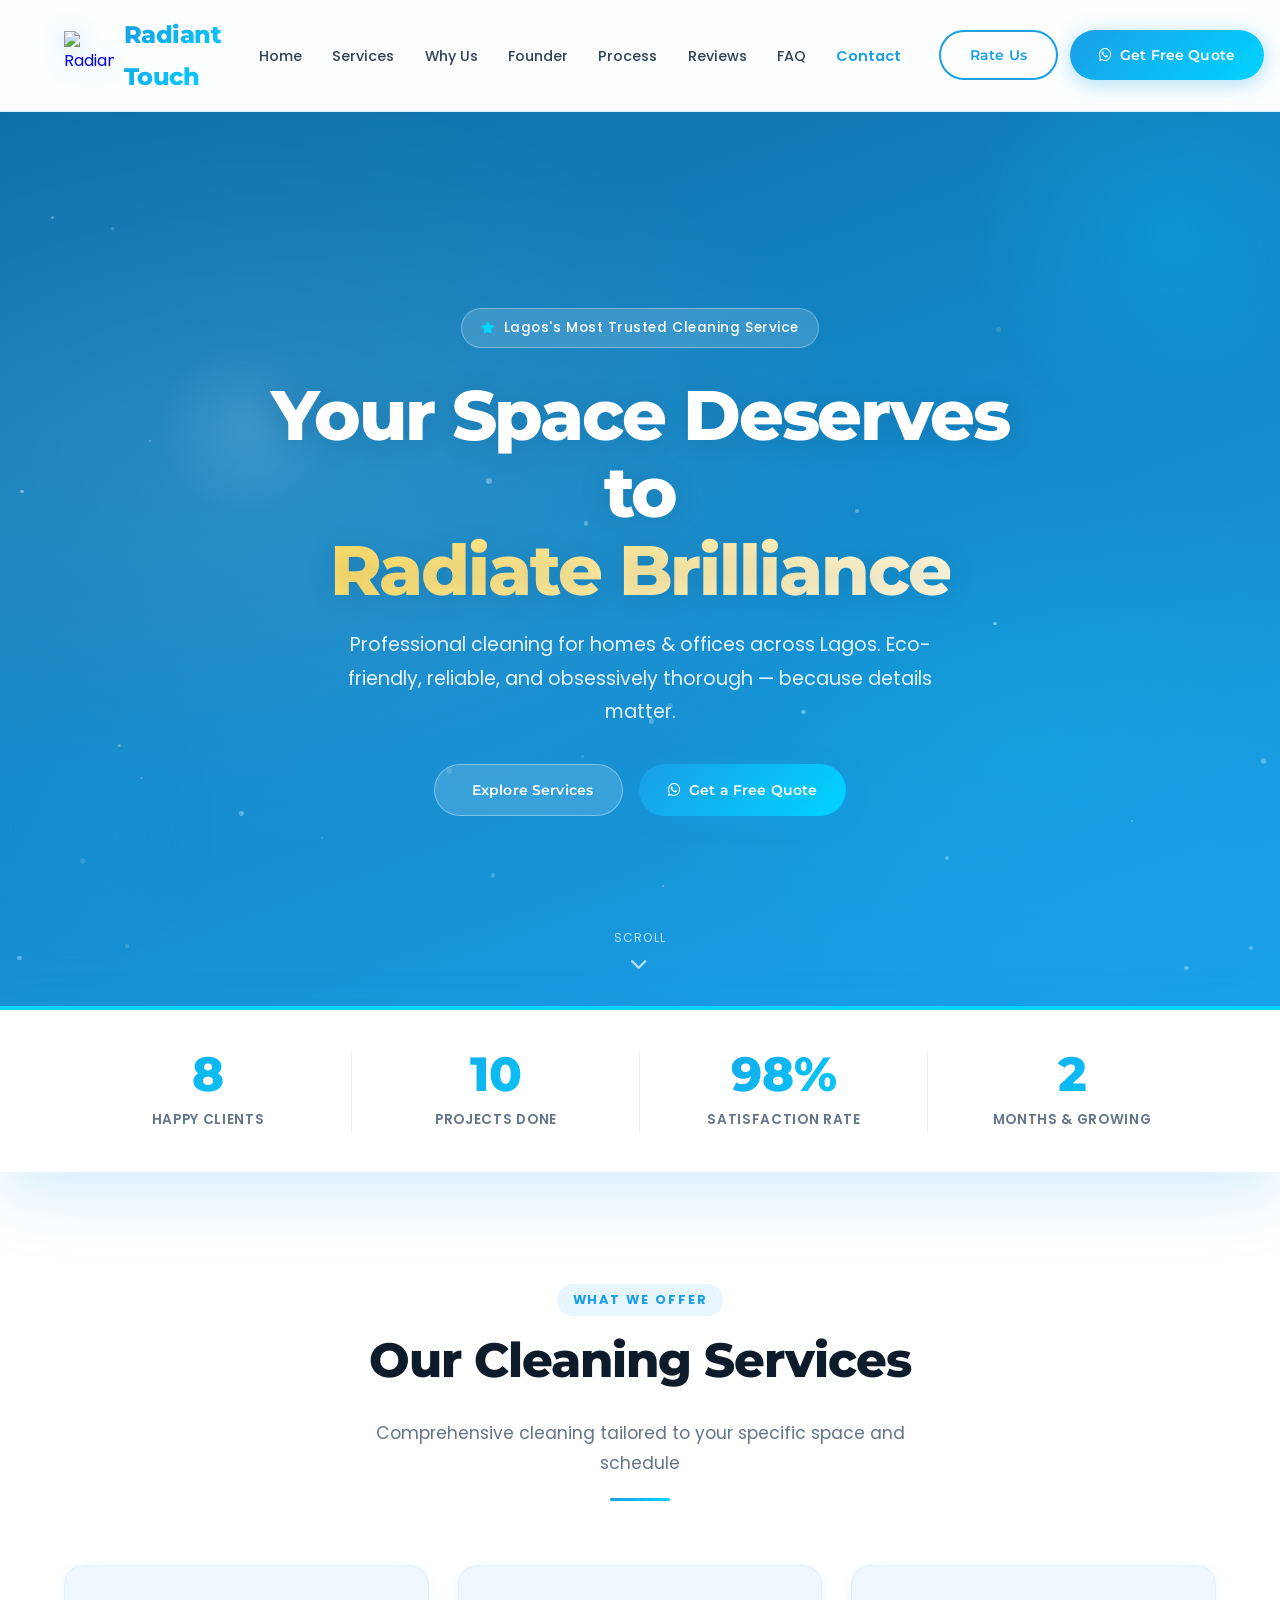
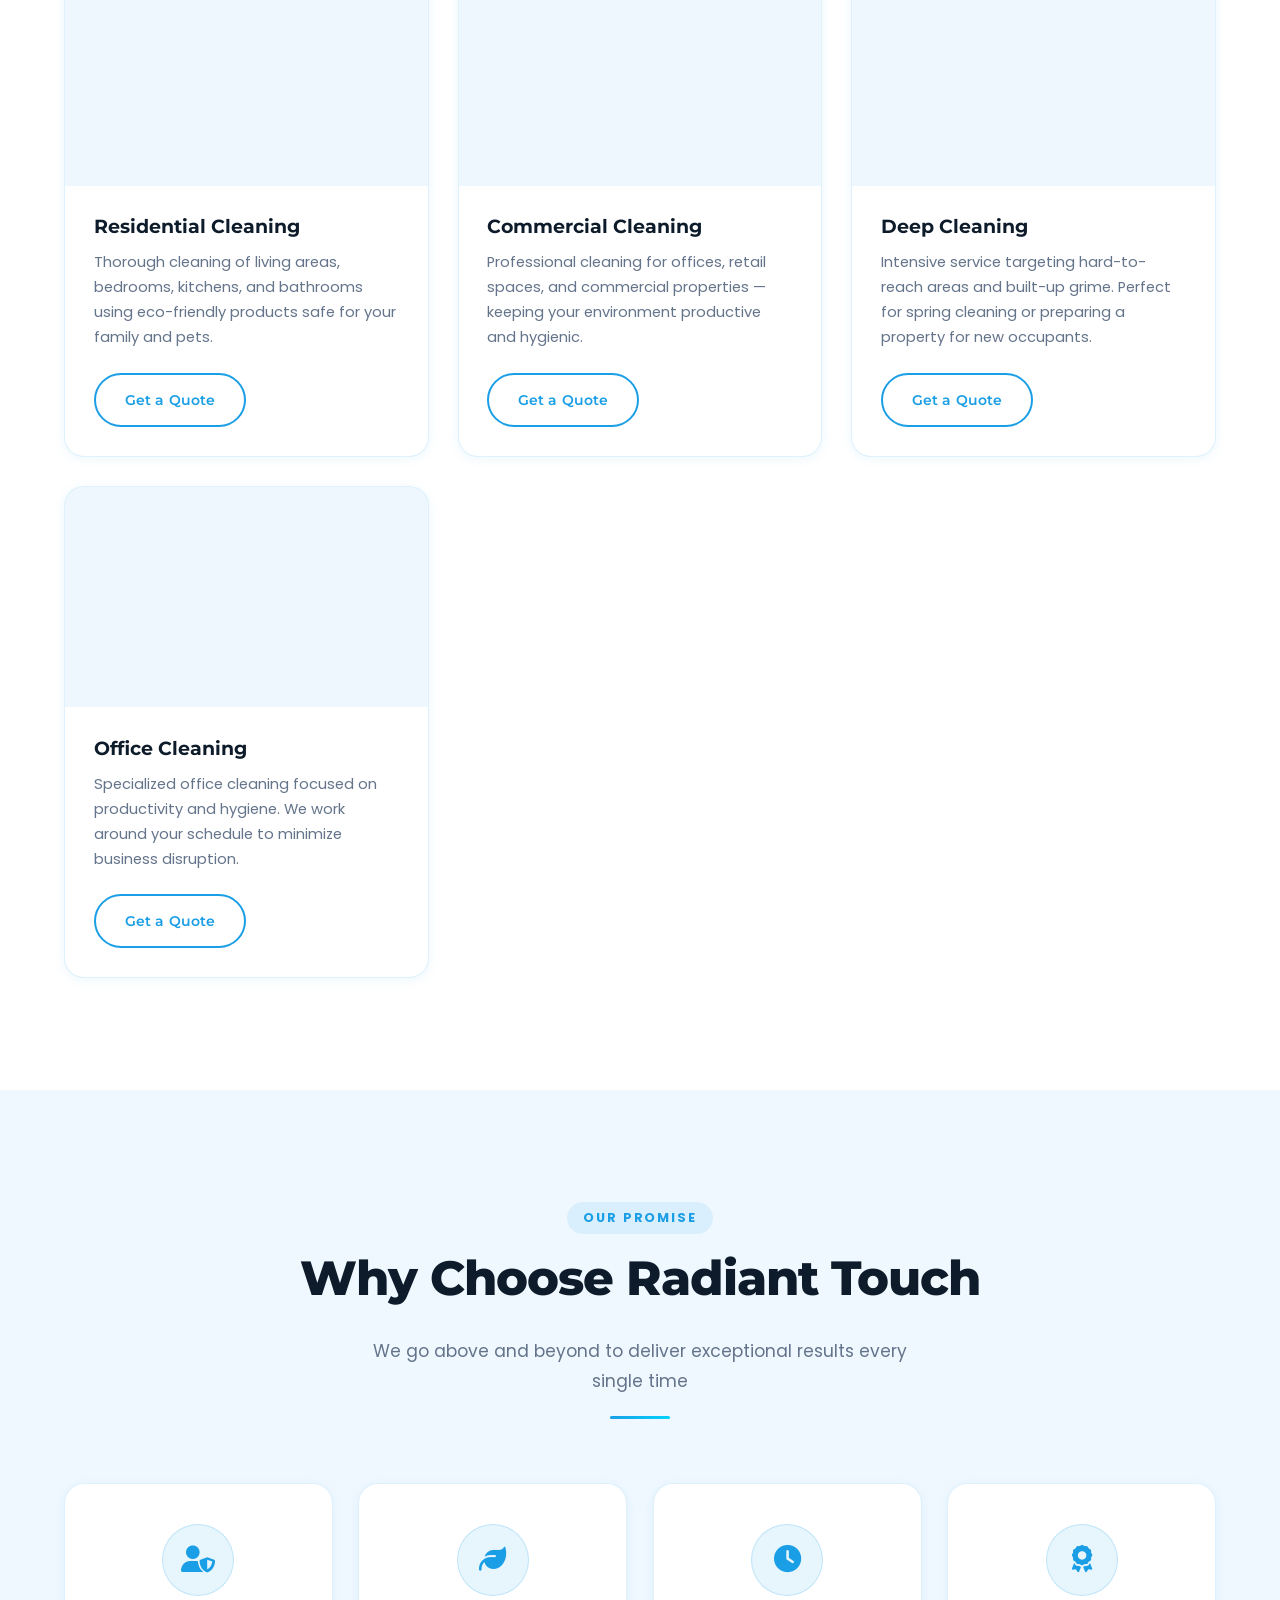
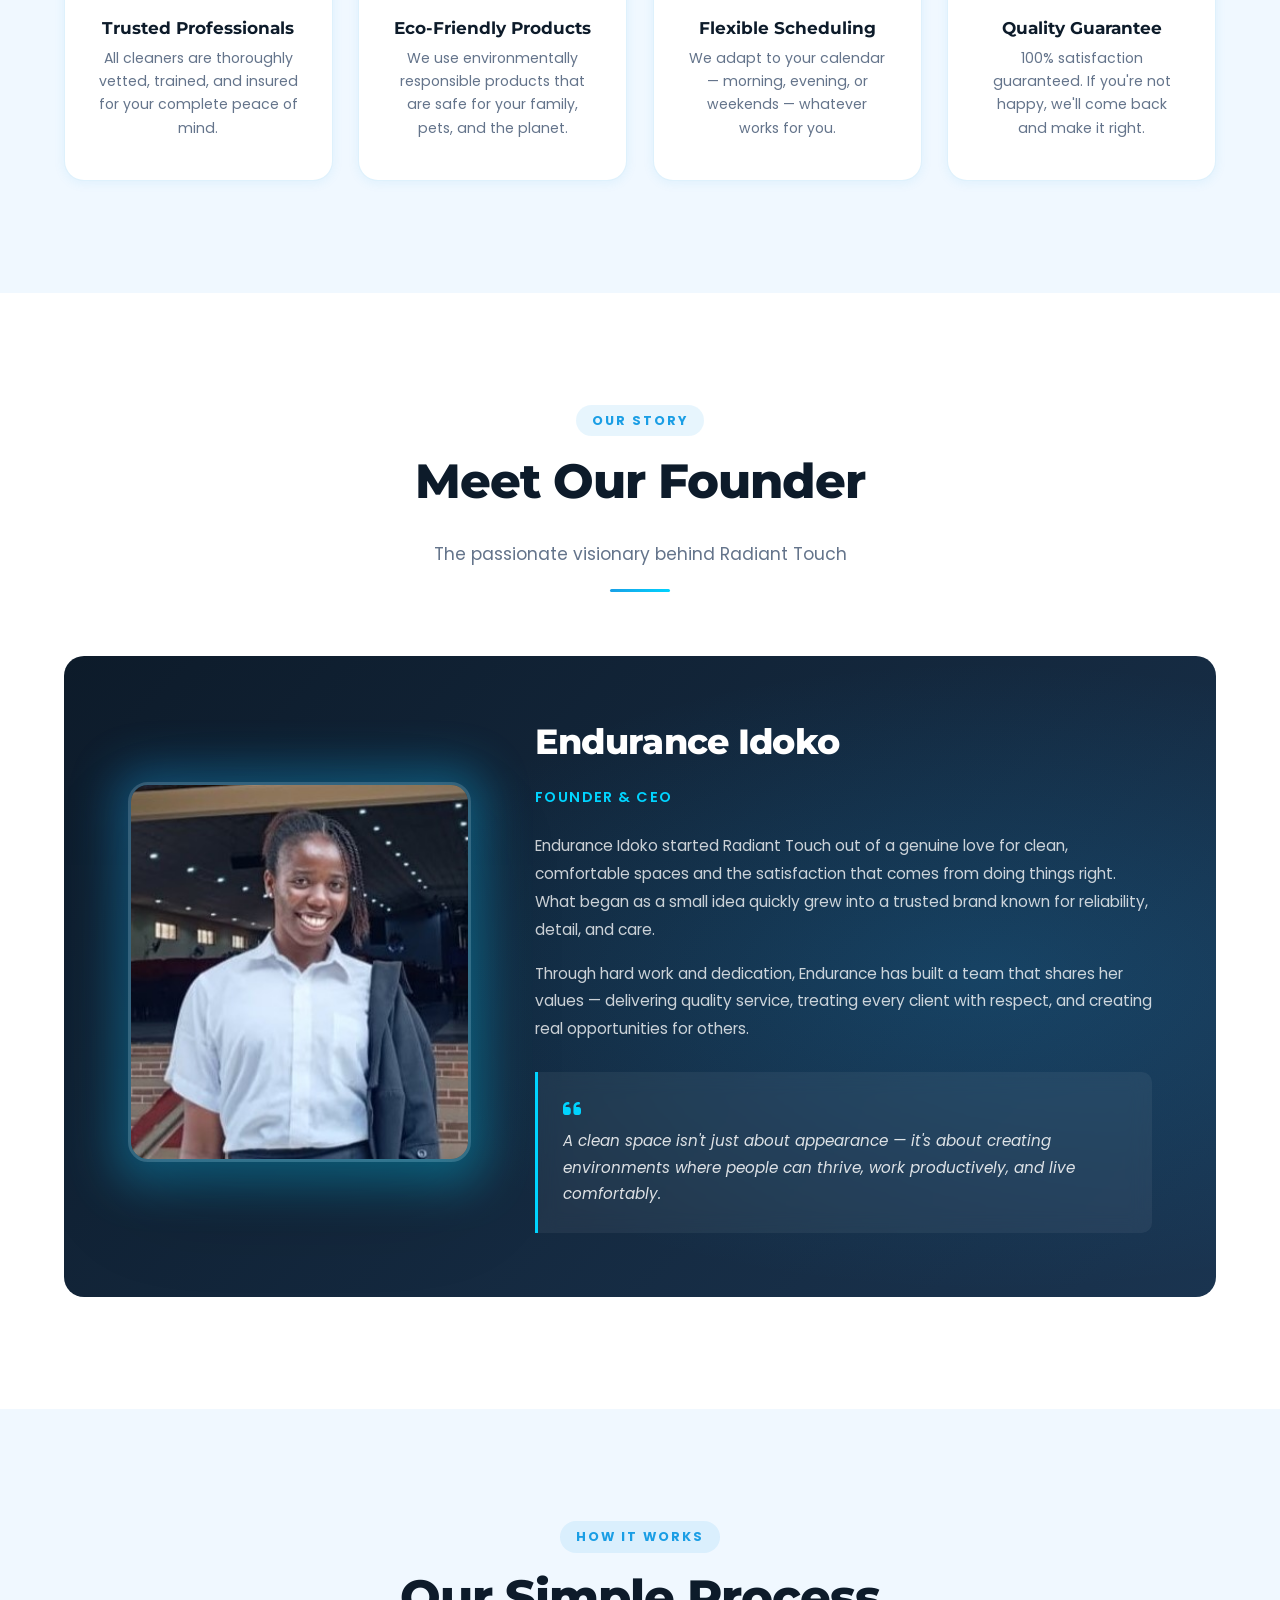
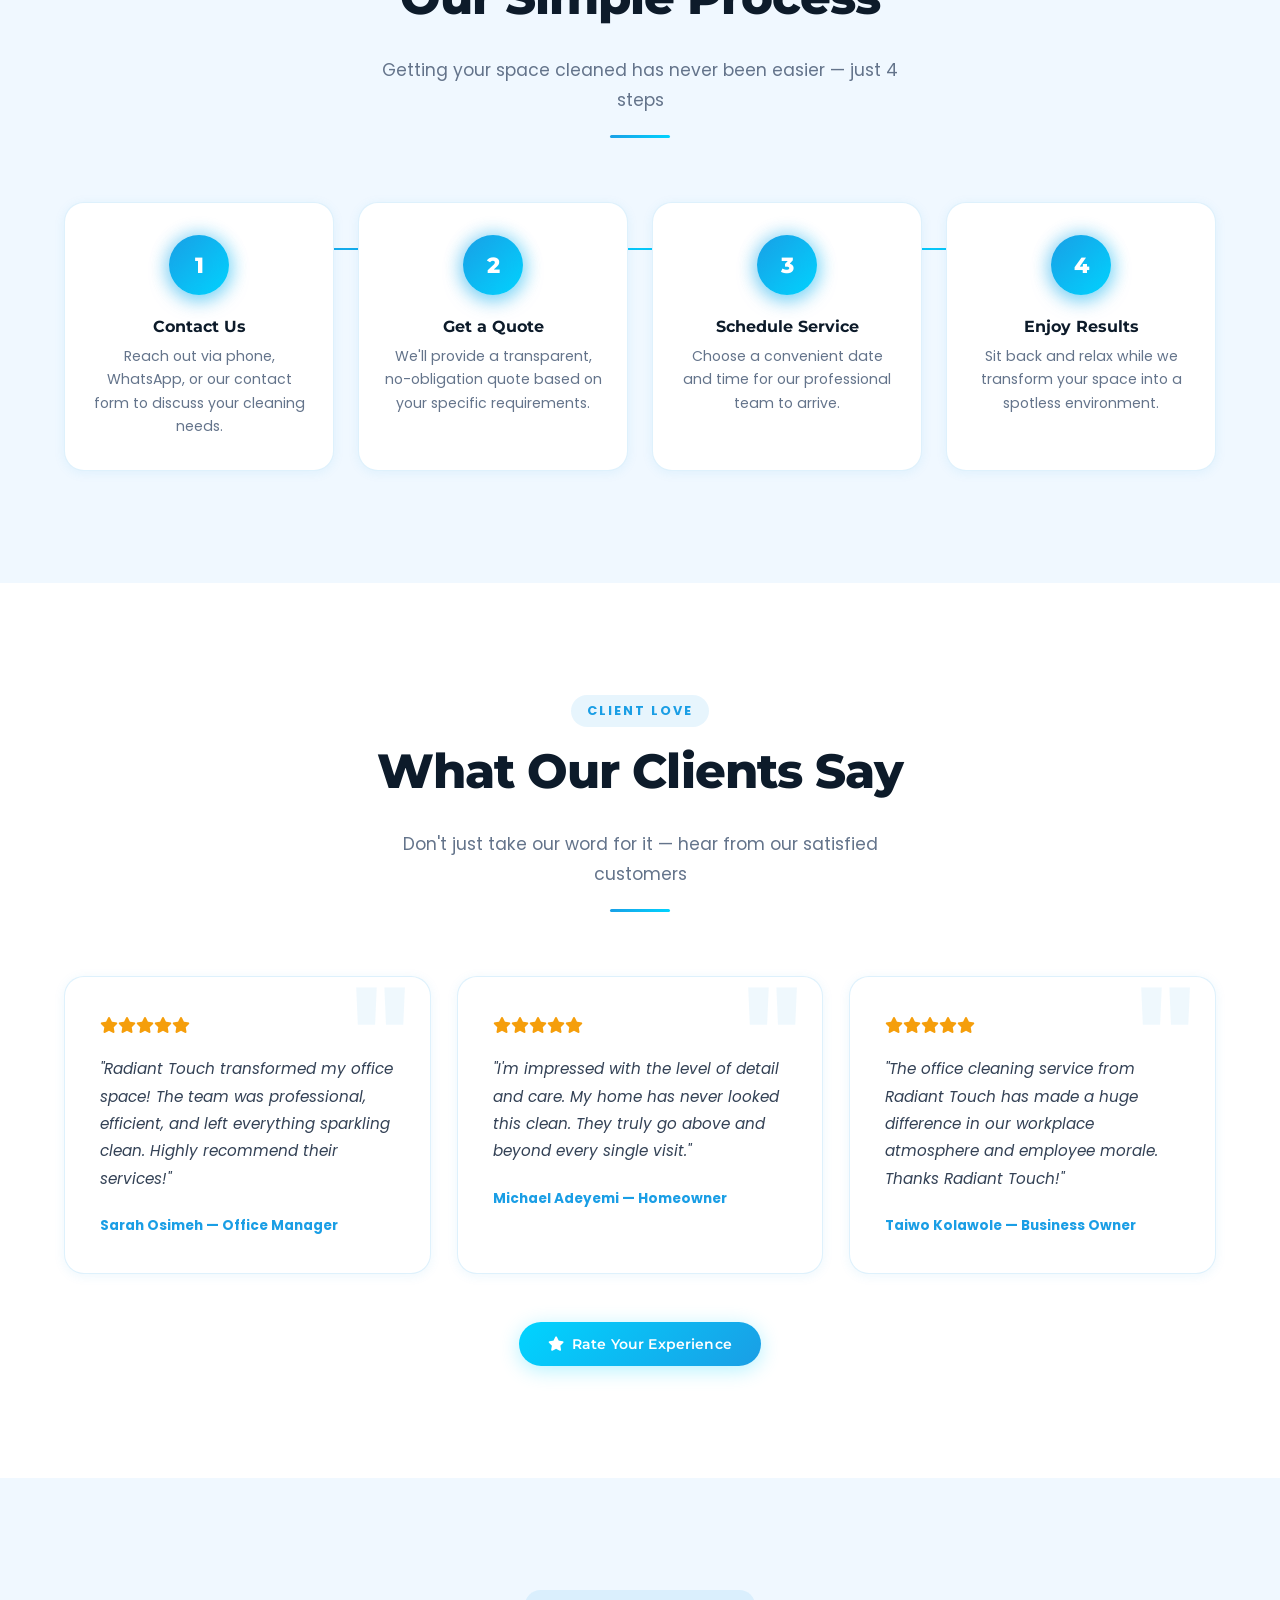
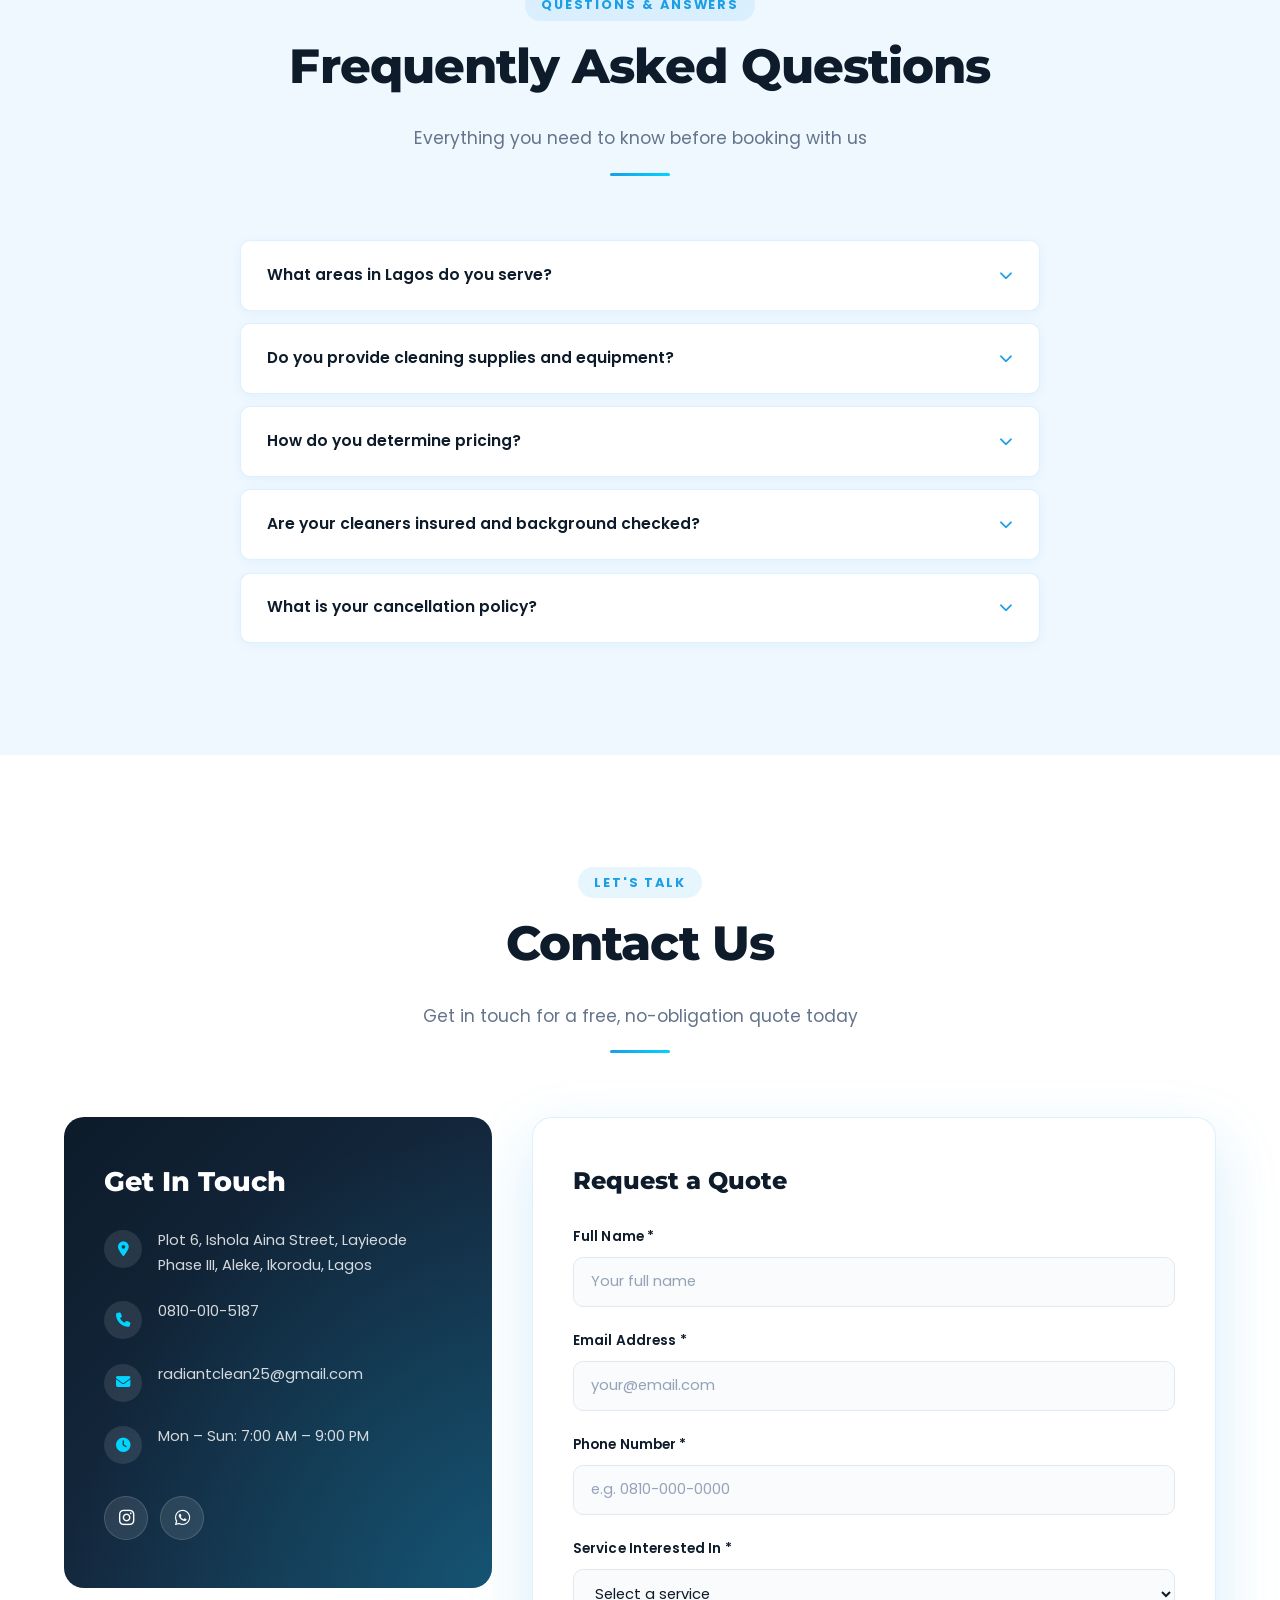
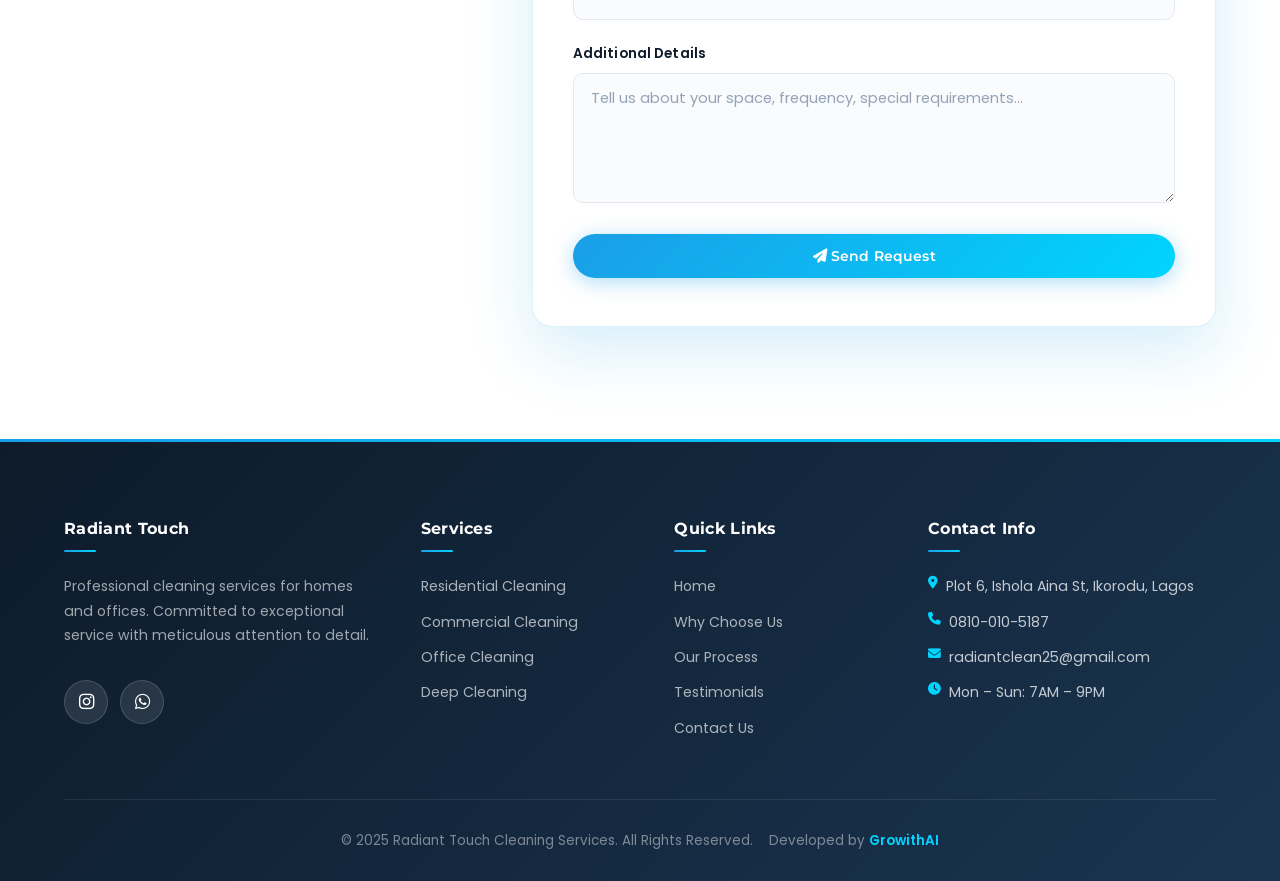
==== index.html @ 76cccffc "chore: humanize README" ====
<!DOCTYPE html>
<html lang="en">
<head>
    <meta charset="UTF-8">
    <meta name="viewport" content="width=device-width, initial-scale=1.0">
    <title>Radiant Touch — Premium Cleaning Services in Lagos, Nigeria</title>
    <meta name="description" content="Radiant Touch offers premium residential and commercial cleaning services in Lagos, Nigeria. Experience spotless environments with our professional team. Free quotes available.">
    <meta name="keywords" content="cleaning services Lagos, professional cleaners Nigeria, house cleaning Lagos, office cleaning Nigeria, deep cleaning services, commercial cleaning, residential cleaning, Radiant Touch">
    <meta name="author" content="GrowithAI">
    <meta name="robots" content="index, follow">
    <meta property="og:title" content="Radiant Touch — Premium Cleaning Services in Lagos">
    <meta property="og:description" content="Premium cleaning services for homes and offices in Lagos. Trusted by businesses and homeowners. Get your free quote today!">
    <meta property="og:type" content="website">
    <meta property="og:url" content="https://radianttouch25.netlify.app">
    <meta property="og:image" content="https://radianttouch25.netlify.app/images/Radiant%20Touch%20Logo.png">
    <meta name="twitter:card" content="summary_large_image">
    <link rel="canonical" href="https://radianttouch25.netlify.app">
    <link rel="stylesheet" href="https://cdnjs.cloudflare.com/ajax/libs/font-awesome/6.4.0/css/all.min.css" crossorigin="anonymous" referrerpolicy="no-referrer">
    <link href="https://fonts.googleapis.com/css2?family=Montserrat:wght@400;500;600;700;800&family=Poppins:wght@300;400;500;600;700&display=swap" rel="stylesheet">
    <link rel="stylesheet" href="styles.css">
</head>
<body>

    <!-- ── HEADER ── -->
    <header id="site-header">
        <div class="container header-container">
            <a href="index.html" class="logo-container" aria-label="Radiant Touch Home">
                <img src="images/Radiant Touch Logo.png" alt="Radiant Touch" class="logo" width="50" height="50" loading="eager">
                <span class="logo-text">Radiant Touch</span>
            </a>
            <nav id="site-nav">
                <ul class="nav-links" id="nav-links">
                    <li><a href="#" class="active">Home</a></li>
                    <li><a href="#services">Services</a></li>
                    <li><a href="#why-choose-us">Why Us</a></li>
                    <li><a href="#founder">Founder</a></li>
                    <li><a href="#process">Process</a></li>
                    <li><a href="#testimonials">Reviews</a></li>
                    <li><a href="#faq">FAQ</a></li>
                    <li><a href="#contact">Contact</a></li>
                </ul>
            </nav>
            <div class="header-buttons">
                <button class="btn btn-outline rate-us-btn">Rate Us</button>
                <a href="https://wa.me/2348100105187?text=Hi%20Radiant%20Touch%20Cleaning%20Services%2C%20I%27d%20like%20to%20get%20a%20quote%20for%20your%20cleaning%20services" class="btn btn-primary" target="_blank" rel="noopener">
                    <i class="fab fa-whatsapp"></i> Get Free Quote
                </a>
            </div>
            <button class="mobile-menu-btn" id="mobile-menu-btn" aria-label="Toggle menu">
                <i class="fas fa-bars"></i>
            </button>
        </div>
    </header>

    <!-- ── HERO ── -->
    <section class="hero">
        <div class="hero-bg"></div>
        <div class="hero-orb hero-orb-1"></div>
        <div class="hero-orb hero-orb-2"></div>
        <div class="hero-orb hero-orb-3"></div>
        <div class="hero-particles" id="hero-particles"></div>

        <div class="container hero-content">
            <div class="hero-badge fade-in">
                <i class="fas fa-star"></i>
                Lagos's Most Trusted Cleaning Service
            </div>
            <h1 class="fade-in-delay">
                Your Space Deserves to<br>
                <span class="highlight">Radiate Brilliance</span>
            </h1>
            <p class="fade-in-delay-2">Professional cleaning for homes &amp; offices across Lagos. Eco-friendly, reliable, and obsessively thorough — because details matter.</p>
            <div class="hero-buttons fade-in-delay-2">
                <a href="#services" class="btn btn-glass">
                    <i class="fas fa-sparkles"></i> Explore Services
                </a>
                <a href="https://wa.me/2348100105187?text=Hi%20Radiant%20Touch%20Cleaning%20Services%2C%20I%27d%20like%20to%20get%20a%20quote%20for%20your%20cleaning%20services" class="btn btn-primary" target="_blank" rel="noopener">
                    <i class="fab fa-whatsapp"></i> Get a Free Quote
                </a>
            </div>
        </div>

        <div class="scroll-indicator" id="scroll-indicator">
            <span>Scroll</span>
            <i class="fas fa-chevron-down"></i>
        </div>
    </section>

    <!-- ── STATS ── -->
    <section class="stats-section">
        <div class="container stats-container">
            <div class="stat-item">
                <span class="stat-number" data-count="8">0</span>
                <span class="stat-text">Happy Clients</span>
            </div>
            <div class="stat-item">
                <span class="stat-number" data-count="10">0</span>
                <span class="stat-text">Projects Done</span>
            </div>
            <div class="stat-item">
                <span class="stat-number" data-count="98" data-suffix="%">0</span>
                <span class="stat-text">Satisfaction Rate</span>
            </div>
            <div class="stat-item">
                <span class="stat-number" data-count="2">0</span>
                <span class="stat-text">Months &amp; Growing</span>
            </div>
        </div>
    </section>

    <!-- ── SERVICES ── -->
    <section id="services" class="section section-alt">
        <div class="container">
            <div class="section-title reveal">
                <span class="eyebrow">What We Offer</span>
                <h2>Our Cleaning Services</h2>
                <p>Comprehensive cleaning tailored to your specific space and schedule</p>
            </div>
            <div class="services-grid">
                <div class="service-card reveal">
                    <div class="service-img" data-bg="https://images.unsplash.com/photo-1581578731548-c64695cc6952?auto=format&fit=crop&w=600&q=80" aria-label="Residential cleaning"></div>
                    <div class="service-content">
                        <h3>Residential Cleaning</h3>
                        <p>Thorough cleaning of living areas, bedrooms, kitchens, and bathrooms using eco-friendly products safe for your family and pets.</p>
                        <a href="https://wa.me/2348100105187?text=Hi%20Radiant%20Touch%2C%20I%27d%20like%20a%20quote%20for%20Residential%20Cleaning" class="btn btn-outline" target="_blank" rel="noopener">Get a Quote</a>
                    </div>
                </div>
                <div class="service-card reveal">
                    <div class="service-img" data-bg="https://images.unsplash.com/photo-1497366754035-f200968a6e72?auto=format&fit=crop&w=600&q=80" aria-label="Commercial cleaning"></div>
                    <div class="service-content">
                        <h3>Commercial Cleaning</h3>
                        <p>Professional cleaning for offices, retail spaces, and commercial properties — keeping your environment productive and hygienic.</p>
                        <a href="https://wa.me/2348100105187?text=Hi%20Radiant%20Touch%2C%20I%27d%20like%20a%20quote%20for%20Commercial%20Cleaning" class="btn btn-outline" target="_blank" rel="noopener">Get a Quote</a>
                    </div>
                </div>
                <div class="service-card reveal">
                    <div class="service-img" data-bg="https://images.unsplash.com/photo-1584622650111-993a426fbf0a?auto=format&fit=crop&w=600&q=80" aria-label="Deep cleaning"></div>
                    <div class="service-content">
                        <h3>Deep Cleaning</h3>
                        <p>Intensive service targeting hard-to-reach areas and built-up grime. Perfect for spring cleaning or preparing a property for new occupants.</p>
                        <a href="https://wa.me/2348100105187?text=Hi%20Radiant%20Touch%2C%20I%27d%20like%20a%20quote%20for%20Deep%20Cleaning" class="btn btn-outline" target="_blank" rel="noopener">Get a Quote</a>
                    </div>
                </div>
                <div class="service-card reveal">
                    <div class="service-img" data-bg="https://images.unsplash.com/photo-1503387762-592deb58ef4e?auto=format&fit=crop&w=600&q=80" aria-label="Office cleaning"></div>
                    <div class="service-content">
                        <h3>Office Cleaning</h3>
                        <p>Specialized office cleaning focused on productivity and hygiene. We work around your schedule to minimize business disruption.</p>
                        <a href="https://wa.me/2348100105187?text=Hi%20Radiant%20Touch%2C%20I%27d%20like%20a%20quote%20for%20Office%20Cleaning" class="btn btn-outline" target="_blank" rel="noopener">Get a Quote</a>
                    </div>
                </div>
            </div>
        </div>
    </section>

    <!-- ── WHY CHOOSE US ── -->
    <section id="why-choose-us" class="section">
        <div class="container">
            <div class="section-title reveal">
                <span class="eyebrow">Our Promise</span>
                <h2>Why Choose Radiant Touch</h2>
                <p>We go above and beyond to deliver exceptional results every single time</p>
            </div>
            <div class="features-grid">
                <div class="feature-card reveal">
                    <div class="feature-icon"><i class="fas fa-user-shield"></i></div>
                    <h3>Trusted Professionals</h3>
                    <p>All cleaners are thoroughly vetted, trained, and insured for your complete peace of mind.</p>
                </div>
                <div class="feature-card reveal">
                    <div class="feature-icon"><i class="fas fa-leaf"></i></div>
                    <h3>Eco-Friendly Products</h3>
                    <p>We use environmentally responsible products that are safe for your family, pets, and the planet.</p>
                </div>
                <div class="feature-card reveal">
                    <div class="feature-icon"><i class="fas fa-clock"></i></div>
                    <h3>Flexible Scheduling</h3>
                    <p>We adapt to your calendar — morning, evening, or weekends — whatever works for you.</p>
                </div>
                <div class="feature-card reveal">
                    <div class="feature-icon"><i class="fas fa-award"></i></div>
                    <h3>Quality Guarantee</h3>
                    <p>100% satisfaction guaranteed. If you're not happy, we'll come back and make it right.</p>
                </div>
            </div>
        </div>
    </section>

    <!-- ── FOUNDER ── -->
    <section id="founder" class="section section-alt">
        <div class="container">
            <div class="section-title reveal">
                <span class="eyebrow">Our Story</span>
                <h2>Meet Our Founder</h2>
                <p>The passionate visionary behind Radiant Touch</p>
            </div>
            <div class="founder-wrapper reveal">
                <div class="founder-container">
                    <div class="founder-image">
                        <img src="images/radiant touch founder.jpg" alt="Endurance Idoko, Founder of Radiant Touch" loading="lazy" width="380" height="380">
                    </div>
                    <div class="founder-content">
                        <h3>Endurance Idoko</h3>
                        <span class="founder-title">Founder &amp; CEO</span>
                        <p class="founder-description">Endurance Idoko started Radiant Touch out of a genuine love for clean, comfortable spaces and the satisfaction that comes from doing things right. What began as a small idea quickly grew into a trusted brand known for reliability, detail, and care.</p>
                        <p class="founder-description">Through hard work and dedication, Endurance has built a team that shares her values — delivering quality service, treating every client with respect, and creating real opportunities for others.</p>
                        <div class="founder-quote">
                            <i class="fas fa-quote-left"></i>
                            <p>A clean space isn't just about appearance — it's about creating environments where people can thrive, work productively, and live comfortably.</p>
                        </div>
                    </div>
                </div>
            </div>
        </div>
    </section>

    <!-- ── PROCESS ── -->
    <section id="process" class="section">
        <div class="container">
            <div class="section-title reveal">
                <span class="eyebrow">How It Works</span>
                <h2>Our Simple Process</h2>
                <p>Getting your space cleaned has never been easier — just 4 steps</p>
            </div>
            <div class="process-container">
                <div class="process-step reveal">
                    <div class="step-number">1</div>
                    <h3>Contact Us</h3>
                    <p>Reach out via phone, WhatsApp, or our contact form to discuss your cleaning needs.</p>
                </div>
                <div class="process-step reveal">
                    <div class="step-number">2</div>
                    <h3>Get a Quote</h3>
                    <p>We'll provide a transparent, no-obligation quote based on your specific requirements.</p>
                </div>
                <div class="process-step reveal">
                    <div class="step-number">3</div>
                    <h3>Schedule Service</h3>
                    <p>Choose a convenient date and time for our professional team to arrive.</p>
                </div>
                <div class="process-step reveal">
                    <div class="step-number">4</div>
                    <h3>Enjoy Results</h3>
                    <p>Sit back and relax while we transform your space into a spotless environment.</p>
                </div>
            </div>
        </div>
    </section>

    <!-- ── TESTIMONIALS ── -->
    <section id="testimonials" class="section section-alt">
        <div class="container">
            <div class="section-title reveal">
                <span class="eyebrow">Client Love</span>
                <h2>What Our Clients Say</h2>
                <p>Don't just take our word for it — hear from our satisfied customers</p>
            </div>
            <div class="testimonials-container">
                <div class="testimonial reveal">
                    <div class="rating">
                        <i class="fas fa-star"></i><i class="fas fa-star"></i><i class="fas fa-star"></i><i class="fas fa-star"></i><i class="fas fa-star"></i>
                    </div>
                    <p class="testimonial-text">"Radiant Touch transformed my office space! The team was professional, efficient, and left everything sparkling clean. Highly recommend their services!"</p>
                    <p class="testimonial-author">Sarah Osimeh &mdash; Office Manager</p>
                </div>
                <div class="testimonial reveal">
                    <div class="rating">
                        <i class="fas fa-star"></i><i class="fas fa-star"></i><i class="fas fa-star"></i><i class="fas fa-star"></i><i class="fas fa-star"></i>
                    </div>
                    <p class="testimonial-text">"I'm impressed with the level of detail and care. My home has never looked this clean. They truly go above and beyond every single visit."</p>
                    <p class="testimonial-author">Michael Adeyemi &mdash; Homeowner</p>
                </div>
                <div class="testimonial reveal">
                    <div class="rating">
                        <i class="fas fa-star"></i><i class="fas fa-star"></i><i class="fas fa-star"></i><i class="fas fa-star"></i><i class="fas fa-star"></i>
                    </div>
                    <p class="testimonial-text">"The office cleaning service from Radiant Touch has made a huge difference in our workplace atmosphere and employee morale. Thanks Radiant Touch!"</p>
                    <p class="testimonial-author">Taiwo Kolawole &mdash; Business Owner</p>
                </div>
            </div>
            <div style="text-align:center; margin-top:3rem;">
                <button class="btn btn-accent open-rate-modal">
                    <i class="fas fa-star"></i> Rate Your Experience
                </button>
            </div>
        </div>
    </section>

    <!-- ── FAQ ── -->
    <section id="faq" class="section">
        <div class="container">
            <div class="section-title reveal">
                <span class="eyebrow">Questions &amp; Answers</span>
                <h2>Frequently Asked Questions</h2>
                <p>Everything you need to know before booking with us</p>
            </div>
            <div class="faq-container">
                <div class="faq-item reveal">
                    <div class="faq-question">
                        <span>What areas in Lagos do you serve?</span>
                        <i class="fas fa-chevron-down"></i>
                    </div>
                    <div class="faq-answer">
                        <p>We serve all major areas in Lagos including Ikeja, Victoria Island, Lekki, Ikoyi, Surulere, Yaba, and surrounding neighborhoods. Contact us to confirm your specific location.</p>
                    </div>
                </div>
                <div class="faq-item reveal">
                    <div class="faq-question">
                        <span>Do you provide cleaning supplies and equipment?</span>
                        <i class="fas fa-chevron-down"></i>
                    </div>
                    <div class="faq-answer">
                        <p>Yes! We bring all necessary supplies, equipment, and eco-friendly products. If you prefer we use your specific products, we're happy to accommodate that.</p>
                    </div>
                </div>
                <div class="faq-item reveal">
                    <div class="faq-question">
                        <span>How do you determine pricing?</span>
                        <i class="fas fa-chevron-down"></i>
                    </div>
                    <div class="faq-answer">
                        <p>Pricing is based on the size of the space, type of cleaning, and frequency of service. We provide transparent quotes with zero hidden fees after assessing your needs.</p>
                    </div>
                </div>
                <div class="faq-item reveal">
                    <div class="faq-question">
                        <span>Are your cleaners insured and background checked?</span>
                        <i class="fas fa-chevron-down"></i>
                    </div>
                    <div class="faq-answer">
                        <p>Absolutely. All our cleaners undergo thorough background checks, are fully insured, and receive comprehensive training to ensure the highest quality service.</p>
                    </div>
                </div>
                <div class="faq-item reveal">
                    <div class="faq-question">
                        <span>What is your cancellation policy?</span>
                        <i class="fas fa-chevron-down"></i>
                    </div>
                    <div class="faq-answer">
                        <p>You can cancel or reschedule with at least 24 hours notice at no charge. Last-minute cancellations may incur a small fee.</p>
                    </div>
                </div>
            </div>
        </div>
    </section>

    <!-- ── CONTACT ── -->
    <section id="contact" class="section section-alt">
        <div class="container">
            <div class="section-title reveal">
                <span class="eyebrow">Let's Talk</span>
                <h2>Contact Us</h2>
                <p>Get in touch for a free, no-obligation quote today</p>
            </div>
            <div class="contact-container">
                <div class="contact-info reveal">
                    <h3>Get In Touch</h3>
                    <div class="contact-detail">
                        <i class="fas fa-map-marker-alt"></i>
                        <p>Plot 6, Ishola Aina Street, Layieode Phase III, Aleke, Ikorodu, Lagos</p>
                    </div>
                    <div class="contact-detail">
                        <i class="fas fa-phone"></i>
                        <p>0810-010-5187</p>
                    </div>
                    <div class="contact-detail">
                        <i class="fas fa-envelope"></i>
                        <p>radiantclean25@gmail.com</p>
                    </div>
                    <div class="contact-detail">
                        <i class="fas fa-clock"></i>
                        <p>Mon &ndash; Sun: 7:00 AM &ndash; 9:00 PM</p>
                    </div>
                    <div class="social-links">
                        <a href="https://www.instagram.com/radianttouch25" target="_blank" rel="noopener noreferrer" aria-label="Instagram">
                            <i class="fab fa-instagram"></i>
                        </a>
                        <a href="https://wa.me/2348100105187?text=Hi%20Radiant%20Touch%20Cleaning%20Services%2C%20I%27d%20like%20to%20get%20a%20quote" target="_blank" rel="noopener noreferrer" aria-label="WhatsApp">
                            <i class="fab fa-whatsapp"></i>
                        </a>
                    </div>
                </div>
                <div class="contact-form reveal">
                    <h3>Request a Quote</h3>
                    <form id="quote-form" action="https://formsubmit.co/5b9ba6c48b2204f794f8442aa706e773" method="POST">
                        <input type="hidden" name="_subject" value="New Quote Request - Radiant Touch">
                        <input type="hidden" name="_template" value="table">
                        <input type="hidden" name="_captcha" value="false">
                        <input type="hidden" name="_next" value="thank-you.html">
                        <input type="hidden" name="_autoresponse" value="Hi there, Thanks for reaching out to Radiant Touch! We will get back to you within 24 hours. Best regards, The Radiant Touch Team">
                        <div class="form-group">
                            <label for="name">Full Name *</label>
                            <input type="text" id="name" name="name" class="form-control" placeholder="Your full name" required>
                        </div>
                        <div class="form-group">
                            <label for="email">Email Address *</label>
                            <input type="email" id="email" name="email" class="form-control" placeholder="your@email.com" required>
                        </div>
                        <div class="form-group">
                            <label for="phone">Phone Number *</label>
                            <input type="tel" id="phone" name="phone" class="form-control" placeholder="e.g. 0810-000-0000" required>
                        </div>
                        <div class="form-group">
                            <label for="service">Service Interested In *</label>
                            <select id="service" name="service" class="form-control" required>
                                <option value="">Select a service</option>
                                <option value="residential">Residential Cleaning</option>
                                <option value="commercial">Commercial Cleaning</option>
                                <option value="office">Office Cleaning</option>
                                <option value="deep">Deep Cleaning</option>
                                <option value="other">Other</option>
                            </select>
                        </div>
                        <div class="form-group">
                            <label for="message">Additional Details</label>
                            <textarea id="message" name="message" class="form-control" placeholder="Tell us about your space, frequency, special requirements..."></textarea>
                        </div>
                        <button type="submit" class="btn btn-primary" style="width:100%">
                            <span class="btn-text"><i class="fas fa-paper-plane"></i> Send Request</span>
                            <div class="loader" style="display:none;"></div>
                        </button>
                    </form>
                </div>
            </div>
        </div>
    </section>

    <!-- ── FOOTER ── -->
    <footer>
        <div class="container footer-container">
            <div class="footer-col">
                <h4>Radiant Touch</h4>
                <p style="font-size:0.88rem; color:rgba(255,255,255,0.6); line-height:1.75; margin-bottom:1.2rem;">Professional cleaning services for homes and offices. Committed to exceptional service with meticulous attention to detail.</p>
                <div class="social-links">
                    <a href="https://www.instagram.com/radianttouch25" target="_blank" rel="noopener noreferrer" aria-label="Instagram"><i class="fab fa-instagram"></i></a>
                    <a href="https://wa.me/2348100105187" target="_blank" rel="noopener noreferrer" aria-label="WhatsApp"><i class="fab fa-whatsapp"></i></a>
                </div>
            </div>
            <div class="footer-col">
                <h4>Services</h4>
                <ul class="footer-links">
                    <li><a href="#services">Residential Cleaning</a></li>
                    <li><a href="#services">Commercial Cleaning</a></li>
                    <li><a href="#services">Office Cleaning</a></li>
                    <li><a href="#services">Deep Cleaning</a></li>
                </ul>
            </div>
            <div class="footer-col">
                <h4>Quick Links</h4>
                <ul class="footer-links">
                    <li><a href="#">Home</a></li>
                    <li><a href="#why-choose-us">Why Choose Us</a></li>
                    <li><a href="#process">Our Process</a></li>
                    <li><a href="#testimonials">Testimonials</a></li>
                    <li><a href="#contact">Contact Us</a></li>
                </ul>
            </div>
            <div class="footer-col">
                <h4>Contact Info</h4>
                <ul class="footer-links">
                    <li><i class="fas fa-map-marker-alt"></i> Plot 6, Ishola Aina St, Ikorodu, Lagos</li>
                    <li><i class="fas fa-phone"></i> 0810-010-5187</li>
                    <li><i class="fas fa-envelope"></i> radiantclean25@gmail.com</li>
                    <li><i class="fas fa-clock"></i> Mon &ndash; Sun: 7AM &ndash; 9PM</li>
                </ul>
            </div>
        </div>
        <div class="container copyright">
            <p>&copy; 2025 Radiant Touch Cleaning Services. All Rights Reserved.</p>
            <p class="developed-by">Developed by <a href="https://wegrowithai.netlify.app" target="_blank" rel="noopener">GrowithAI</a></p>
        </div>
    </footer>

    <!-- ── BACK TO TOP ── -->
    <button class="back-to-top" id="back-to-top" aria-label="Back to top">
        <i class="fas fa-chevron-up"></i>
    </button>

    <!-- ── RATE US MODAL ── -->
    <div class="modal-overlay" id="rateModal" role="dialog" aria-modal="true" aria-labelledby="modal-title">
        <div class="modal-container">
            <div class="modal-header">
                <h2 id="modal-title">Rate Our Service</h2>
                <button class="modal-close" aria-label="Close modal"><i class="fas fa-times"></i></button>
            </div>
            <div class="modal-content">
                <p class="modal-description">Your feedback helps us serve you better</p>
                <form id="review-form" action="https://formsubmit.co/5b9ba6c48b2204f794f8442aa706e773" method="POST">
                    <input type="hidden" name="_subject" value="New Service Rating - Radiant Touch">
                    <input type="hidden" name="_template" value="table">
                    <input type="hidden" name="_captcha" value="false">
                    <input type="hidden" name="_next" value="thank-you.html">
                    <div class="form-group">
                        <label for="rating-name">Your Name *</label>
                        <input type="text" id="rating-name" name="name" class="form-control" placeholder="Your Name" required>
                    </div>
                    <div class="form-group">
                        <label for="rating-email">Email Address *</label>
                        <input type="email" id="rating-email" name="email" class="form-control" placeholder="Your Email" required>
                    </div>
                    <div class="form-group">
                        <label>Service Rating *</label>
                        <div class="rating-input">
                            <i class="far fa-star" data-value="1"></i>
                            <i class="far fa-star" data-value="2"></i>
                            <i class="far fa-star" data-value="3"></i>
                            <i class="far fa-star" data-value="4"></i>
                            <i class="far fa-star" data-value="5"></i>
                        </div>
                        <input type="hidden" id="rating-value" name="rating" required>
                    </div>
                    <div class="form-group">
                        <label for="rating-title">Review Title *</label>
                        <input type="text" id="rating-title" name="title" class="form-control" placeholder="Summarise your experience" required>
                    </div>
                    <div class="form-group">
                        <label for="rating-message">Your Review *</label>
                        <textarea id="rating-message" name="message" class="form-control" placeholder="Tell us about your experience..." required></textarea>
                    </div>
                    <div class="modal-actions">
                        <button type="button" class="btn modal-cancel">Cancel</button>
                        <button type="submit" class="btn btn-accent">
                            <span class="btn-text"><i class="fas fa-star"></i> Submit Review</span>
                            <div class="loader" style="display:none;"></div>
                        </button>
                    </div>
                </form>
            </div>
        </div>
    </div>

    <script src="script.js" defer></script>
</body>
</html>
---- styles.css ----
/* ============================
   RADIANT TOUCH — PREMIUM CSS
   Palette: #1a9ee5 / #00d4ff
   ============================ */

@import url('https://fonts.googleapis.com/css2?family=Clash+Display:wght@400;500;600;700&display=swap');

:root {
    --primary: #1a9ee5;
    --primary-dark: #1075b8;
    --primary-light: #4db8f0;
    --accent: #00d4ff;
    --accent-dark: #00b0d8;
    --secondary: #ffffff;
    --text-dark: #0d1b2a;
    --text-mid: #334155;
    --text-light: #64748b;
    --background: #f0f8ff;
    --surface: #ffffff;
    --surface-glass: rgba(255,255,255,0.72);
    --border: rgba(26,158,229,0.14);
    --border-radius: 20px;
    --border-radius-sm: 10px;
    --border-radius-pill: 999px;
    --transition: all 0.45s cubic-bezier(0.23, 1, 0.32, 1);
    --transition-fast: all 0.22s cubic-bezier(0.23, 1, 0.32, 1);
    --shadow-sm: 0 2px 12px rgba(26,158,229,0.08);
    --shadow: 0 8px 32px rgba(26,158,229,0.12);
    --shadow-lg: 0 24px 64px rgba(26,158,229,0.18);
    --shadow-xl: 0 40px 100px rgba(0,0,0,0.14);
    --gradient: linear-gradient(135deg, #1a9ee5 0%, #00d4ff 100%);
    --gradient-rev: linear-gradient(135deg, #00d4ff 0%, #1a9ee5 100%);
    --gradient-dark: linear-gradient(135deg, #0d1b2a 0%, #1a3450 100%);
    --gradient-subtle: linear-gradient(135deg, rgba(26,158,229,0.06) 0%, rgba(0,212,255,0.06) 100%);
    --noise: url("data:image/svg+xml,%3Csvg viewBox='0 0 256 256' xmlns='http://www.w3.org/2000/svg'%3E%3Cfilter id='noise'%3E%3CfeTurbulence type='fractalNoise' baseFrequency='0.9' numOctaves='4' stitchTiles='stitch'/%3E%3C/filter%3E%3Crect width='100%25' height='100%25' filter='url(%23noise)' opacity='0.04'/%3E%3C/svg%3E");
}

*, *::before, *::after { margin:0; padding:0; box-sizing:border-box; }

html { scroll-behavior: smooth; font-size: 16px; }

body {
    font-family: 'Poppins', sans-serif;
    color: var(--text-dark);
    background: var(--background);
    overflow-x: hidden;
    line-height: 1.72;
}

h1,h2,h3,h4,h5,h6 {
    font-family: 'Montserrat', sans-serif;
    font-weight: 700;
    line-height: 1.25;
    margin-bottom: 0.6em;
}

.container { width: 90%; max-width: 1280px; margin: 0 auto; }

/* ── ANIMATIONS ── */
@keyframes fadeUp {
    from { opacity:0; transform:translateY(36px); }
    to   { opacity:1; transform:translateY(0); }
}
@keyframes fadeIn {
    from { opacity:0; } to { opacity:1; }
}
@keyframes scaleIn {
    from { opacity:0; transform:scale(0.88); }
    to   { opacity:1; transform:scale(1); }
}
@keyframes float {
    0%,100% { transform:translateY(0) rotate(0deg); }
    33%      { transform:translateY(-18px) rotate(1deg); }
    66%      { transform:translateY(-8px) rotate(-1deg); }
}
@keyframes ripple { to { transform:scale(4); opacity:0; } }
@keyframes spin { to { transform:rotate(360deg); } }
@keyframes pulse-ring {
    0%   { transform:scale(0.9); opacity:0.7; }
    100% { transform:scale(1.6); opacity:0; }
}
@keyframes shimmer {
    0%   { background-position:-600px 0; }
    100% { background-position:600px 0; }
}
@keyframes scrollBob {
    0%,100% { transform:translateY(0); }
    50%      { transform:translateY(8px); }
}
@keyframes gradientShift {
    0%   { background-position:0% 50%; }
    50%  { background-position:100% 50%; }
    100% { background-position:0% 50%; }
}
@keyframes particleDrift {
    0%   { transform:translateY(0) translateX(0) scale(1); opacity:0.7; }
    50%  { transform:translateY(-60px) translateX(20px) scale(1.2); opacity:0.4; }
    100% { transform:translateY(-120px) translateX(-10px) scale(0.8); opacity:0; }
}
@keyframes counterUp {
    from { transform:translateY(12px); opacity:0; }
    to   { transform:translateY(0); opacity:1; }
}
@keyframes lineGrow {
    from { width:0; }
    to   { width:60px; }
}
@keyframes bounce {
    0%,20%,50%,80%,100% { transform:translateY(0); }
    40% { transform:translateY(-10px); }
    60% { transform:translateY(-5px); }
}
@keyframes modalIn {
    from { opacity:0; transform:scale(0.85) translateY(-24px); }
    to   { opacity:1; transform:scale(1) translateY(0); }
}
@keyframes overlayIn {
    from { opacity:0; } to { opacity:1; }
}

/* Utility */
.fade-in        { animation:fadeUp 0.8s ease-out forwards; }
.fade-in-delay  { animation:fadeUp 0.8s ease-out 0.2s both; }
.fade-in-delay-2{ animation:fadeUp 0.8s ease-out 0.4s both; }
.reveal         { opacity:0; transform:translateY(40px); transition:opacity 0.75s cubic-bezier(0.23,1,0.32,1), transform 0.75s cubic-bezier(0.23,1,0.32,1); }
.reveal.visible { opacity:1; transform:none; }


/* ══════════════════════════════
   HEADER
══════════════════════════════ */
header {
    position: sticky;
    top: 0;
    z-index: 1000;
    padding: 0.9rem 0;
    background: rgba(255,255,255,0.82);
    backdrop-filter: blur(24px) saturate(180%);
    -webkit-backdrop-filter: blur(24px) saturate(180%);
    border-bottom: 1px solid var(--border);
    transition: var(--transition);
    will-change: transform;
}
header.scrolled {
    padding: 0.55rem 0;
    box-shadow: 0 4px 40px rgba(26,158,229,0.1);
    background: rgba(255,255,255,0.94);
}
.header-container {
    display: grid;
    grid-template-columns: auto 1fr auto;
    align-items: center;
    gap: 1.5rem;
}
.logo-container {
    display:flex; align-items:center; gap:0.6rem;
    text-decoration:none;
    transition: var(--transition-fast);
}
.logo-container:hover { transform:scale(1.04); }
.logo { height:50px; width:auto; object-fit:contain; filter:drop-shadow(0 2px 10px rgba(26,158,229,0.25)); }
.logo-text {
    font-family:'Montserrat',sans-serif;
    font-weight:800; font-size:1.5rem;
    background: var(--gradient);
    -webkit-background-clip:text; -webkit-text-fill-color:transparent; background-clip:text;
    letter-spacing:-0.02em;
}
nav { display:flex; justify-content:center; align-items:center; }
.nav-links { display:flex; list-style:none; gap:0.2rem; align-items:center; }
.nav-links a {
    text-decoration:none; color:var(--text-mid); font-weight:500; font-size:0.9rem;
    padding:0.45rem 0.85rem; border-radius:var(--border-radius-pill);
    transition: var(--transition-fast); position:relative; white-space:nowrap;
}
.nav-links a:hover { color:var(--primary); background:rgba(26,158,229,0.07); }
.nav-links a.active { color:var(--primary); font-weight:600; }

.header-buttons { display:flex; gap:0.75rem; justify-self:end; }

.mobile-menu-btn {
    display:none; background:none; border:none; font-size:1.4rem;
    cursor:pointer; color:var(--primary);
    width:42px; height:42px; border-radius:var(--border-radius-sm);
    transition:var(--transition-fast);
    align-items:center; justify-content:center;
}
.mobile-menu-btn:hover { background:rgba(26,158,229,0.08); }


/* ── BUTTONS ── */
.btn {
    display:inline-flex; align-items:center; justify-content:center; gap:0.5rem;
    padding:0.8rem 1.8rem; border-radius:var(--border-radius-pill);
    text-decoration:none; font-weight:600; font-size:0.9rem; letter-spacing:0.01em;
    border:none; cursor:pointer; font-family:'Montserrat',sans-serif;
    position:relative; overflow:hidden; transition:var(--transition);
    white-space:nowrap; will-change:transform;
}
.btn::after {
    content:''; position:absolute; inset:0; border-radius:inherit;
    background:rgba(255,255,255,0); transition:var(--transition-fast);
}
.btn:hover::after { background:rgba(255,255,255,0.12); }
.btn:active { transform:scale(0.97) !important; }

.btn-primary {
    background:var(--gradient); color:#fff;
    box-shadow:0 4px 20px rgba(26,158,229,0.35);
}
.btn-primary:hover { transform:translateY(-3px); box-shadow:0 10px 32px rgba(26,158,229,0.45); }

.btn-accent {
    background:var(--gradient-rev); color:#fff;
    box-shadow:0 4px 20px rgba(0,212,255,0.3);
}
.btn-accent:hover { transform:translateY(-3px); box-shadow:0 10px 32px rgba(0,212,255,0.45); }

.btn-outline {
    background:transparent; color:var(--primary);
    border:2px solid var(--primary); box-shadow:none;
}
.btn-outline:hover { background:var(--gradient); color:#fff; border-color:transparent; transform:translateY(-3px); box-shadow:0 10px 32px rgba(26,158,229,0.3); }

.btn-glass {
    background:rgba(255,255,255,0.15);
    backdrop-filter:blur(12px);
    color:#fff; border:1.5px solid rgba(255,255,255,0.35);
}
.btn-glass:hover { background:rgba(255,255,255,0.28); transform:translateY(-3px); }

.ripple-effect {
    position:absolute; border-radius:50%;
    background:rgba(255,255,255,0.5);
    transform:scale(0); animation:ripple 0.65s ease-out;
    pointer-events:none;
}


/* ══════════════════════════════
   HERO
══════════════════════════════ */
.hero {
    position:relative; min-height:100vh;
    display:flex; align-items:center; justify-content:center;
    color:#fff; text-align:center; overflow:hidden;
}
.hero-bg {
    position:absolute; inset:0; z-index:0;
    background: linear-gradient(160deg, #0d6fa8 0%, #1a9ee5 45%, #00d4ff 100%);
    background-size:200% 200%;
    animation:gradientShift 12s ease infinite;
}
.hero-bg::before {
    content:''; position:absolute; inset:0;
    background:url('https://images.unsplash.com/photo-1581578731548-c64695cc6952?auto=format&fit=crop&w=1600&q=80') center/cover no-repeat;
    opacity:0.12; mix-blend-mode:luminosity;
}
.hero-bg::after {
    content:''; position:absolute; inset:0;
    background:
        radial-gradient(ellipse 70% 60% at 20% 40%, rgba(255,255,255,0.1) 0%, transparent 70%),
        radial-gradient(ellipse 50% 50% at 80% 70%, rgba(0,212,255,0.15) 0%, transparent 60%);
}

/* Floating orbs */
.hero-orb {
    position:absolute; border-radius:50%; filter:blur(2px);
    animation:float linear infinite;
    pointer-events:none; z-index:1;
}
.hero-orb-1 { width:420px; height:420px; top:-10%; right:-8%; background:radial-gradient(circle, rgba(0,212,255,0.22) 0%, transparent 70%); animation-duration:18s; }
.hero-orb-2 { width:280px; height:280px; bottom:5%; left:-5%; background:radial-gradient(circle, rgba(26,158,229,0.2) 0%, transparent 70%); animation-duration:22s; animation-delay:-6s; }
.hero-orb-3 { width:180px; height:180px; top:25%; left:12%; background:radial-gradient(circle, rgba(255,255,255,0.1) 0%, transparent 70%); animation-duration:14s; animation-delay:-3s; }

.hero-particles { position:absolute; inset:0; z-index:1; pointer-events:none; overflow:hidden; }
.particle {
    position:absolute; width:4px; height:4px; border-radius:50%;
    background:rgba(255,255,255,0.6);
    animation:particleDrift linear infinite;
}

.hero-content {
    position:relative; z-index:2; max-width:860px;
    margin:0 auto; padding:2rem 1rem;
}
.hero-badge {
    display:inline-flex; align-items:center; gap:0.5rem;
    background:rgba(255,255,255,0.15); backdrop-filter:blur(12px);
    border:1px solid rgba(255,255,255,0.3); border-radius:var(--border-radius-pill);
    padding:0.45rem 1.2rem; font-size:0.85rem; font-weight:500; color:#fff;
    margin-bottom:1.8rem; letter-spacing:0.04em;
    animation:fadeUp 0.6s ease-out both;
}
.hero-badge i { color:var(--accent); font-size:0.75rem; }

.hero h1 {
    font-size:clamp(2.6rem, 6vw, 4.4rem);
    font-weight:800; line-height:1.1; letter-spacing:-0.03em;
    margin-bottom:1.2rem; text-shadow:0 2px 30px rgba(0,0,0,0.12);
}
.hero h1 span { 
    background:linear-gradient(135deg,#fff 0%,rgba(255,255,255,0.75) 100%);
    -webkit-background-clip:text; -webkit-text-fill-color:transparent; background-clip:text;
}
.hero h1 .highlight {
    background:linear-gradient(135deg,#ffe066 0%,#fffbe6 100%);
    -webkit-background-clip:text; -webkit-text-fill-color:transparent; background-clip:text;
}

.hero p {
    font-size:clamp(1rem, 2vw, 1.2rem); color:rgba(255,255,255,0.88);
    max-width:640px; margin:0 auto 2.2rem; line-height:1.75;
}
.hero-buttons { display:flex; gap:1rem; justify-content:center; flex-wrap:wrap; }

.scroll-indicator {
    position:absolute; bottom:2.5rem; left:50%; transform:translateX(-50%);
    z-index:2; display:flex; flex-direction:column; align-items:center; gap:0.4rem;
    color:rgba(255,255,255,0.7); font-size:0.75rem; letter-spacing:0.1em; text-transform:uppercase;
    animation:scrollBob 2s ease-in-out infinite;
    cursor:pointer;
}
.scroll-indicator i { font-size:1.1rem; }


/* ══════════════════════════════
   STATS
══════════════════════════════ */
.stats-section {
    position:relative; z-index:3;
    background:#fff;
    box-shadow:0 -4px 0 0 var(--accent), var(--shadow-lg);
    margin-top:-2px;
}
.stats-container {
    display:grid; grid-template-columns:repeat(4,1fr);
    gap:0; padding:0;
}
.stat-item {
    padding:2.5rem 1.5rem; text-align:center; position:relative;
    transition:var(--transition);
}
.stat-item:not(:last-child)::after {
    content:''; position:absolute; right:0; top:25%; height:50%;
    width:1px; background:var(--border);
}
.stat-item:hover { background:var(--gradient-subtle); }
.stat-number {
    display:block; font-family:'Montserrat',sans-serif;
    font-size:3rem; font-weight:800; line-height:1;
    background:var(--gradient); -webkit-background-clip:text;
    -webkit-text-fill-color:transparent; background-clip:text;
    margin-bottom:0.4rem;
}
.stat-suffix { font-size:2rem; }
.stat-text { font-size:0.85rem; font-weight:600; color:var(--text-light); letter-spacing:0.05em; text-transform:uppercase; }


/* ══════════════════════════════
   SECTIONS
══════════════════════════════ */
.section { padding:7rem 0; }
.section-alt { background:#fff; }
.section-dark {
    background:var(--gradient-dark); color:#fff;
}

.section-title {
    text-align:center; margin-bottom:4rem;
    position:relative;
}
.section-title .eyebrow {
    display:inline-block; font-size:0.8rem; font-weight:700;
    letter-spacing:0.15em; text-transform:uppercase;
    color:var(--primary); background:rgba(26,158,229,0.1);
    padding:0.3rem 1rem; border-radius:var(--border-radius-pill);
    margin-bottom:0.9rem;
}
.section-title h2 {
    font-size:clamp(1.9rem, 4vw, 3rem); font-weight:800;
    color:var(--text-dark); letter-spacing:-0.02em;
}
.section-dark .section-title h2 { color:#fff; }
.section-title p {
    font-size:1.08rem; color:var(--text-light);
    max-width:560px; margin:0.8rem auto 0;
}
.section-dark .section-title p { color:rgba(255,255,255,0.7); }
.section-title::after {
    content:''; display:block; width:0; height:3px; margin:1.2rem auto 0;
    background:var(--gradient); border-radius:2px;
    animation:lineGrow 0.8s ease-out 0.4s forwards;
}


/* ══════════════════════════════
   SERVICES
══════════════════════════════ */
.services-grid {
    display:grid;
    grid-template-columns:repeat(auto-fit, minmax(300px, 1fr));
    gap:1.8rem;
}
.service-card {
    background:#fff; border-radius:var(--border-radius);
    overflow:hidden; box-shadow:var(--shadow-sm);
    border:1px solid var(--border);
    transition:var(--transition);
    position:relative; group:true;
}
.service-card:hover {
    transform:translateY(-10px) scale(1.01);
    box-shadow:var(--shadow-xl);
    border-color:rgba(26,158,229,0.3);
}
.service-card::before {
    content:''; position:absolute; top:0; left:0; right:0; height:3px;
    background:var(--gradient); transform:scaleX(0); transform-origin:left;
    transition:var(--transition); z-index:2;
}
.service-card:hover::before { transform:scaleX(1); }

.service-img {
    height:220px; background-size:cover; background-position:center;
    position:relative; overflow:hidden;
    background-color:rgba(26,158,229,0.08);
    transition:var(--transition);
}
.service-img::after {
    content:''; position:absolute; inset:0;
    background:linear-gradient(to top, rgba(13,27,42,0.4) 0%, transparent 60%);
    opacity:0; transition:var(--transition);
}
.service-card:hover .service-img { transform:scale(1.04); }
.service-card:hover .service-img::after { opacity:1; }

.service-content { padding:1.8rem; }
.service-content h3 {
    font-size:1.2rem; font-weight:700; color:var(--text-dark);
    margin-bottom:0.75rem;
}
.service-content p { font-size:0.92rem; color:var(--text-light); margin-bottom:1.4rem; line-height:1.7; }


/* ══════════════════════════════
   WHY CHOOSE US
══════════════════════════════ */
.features-grid {
    display:grid;
    grid-template-columns:repeat(auto-fit, minmax(240px,1fr));
    gap:1.6rem;
}
.feature-card {
    padding:2.5rem 2rem;
    background:#fff;
    border-radius:var(--border-radius);
    border:1px solid var(--border);
    text-align:center; position:relative; overflow:hidden;
    box-shadow:var(--shadow-sm);
    transition:var(--transition);
}
.feature-card::before {
    content:''; position:absolute; inset:0;
    background:var(--gradient); opacity:0; transition:var(--transition);
    z-index:0; border-radius:inherit;
}
.feature-card:hover { transform:translateY(-8px); box-shadow:var(--shadow-lg); border-color:transparent; }
.feature-card:hover::before { opacity:1; }
.feature-card:hover .feature-icon,
.feature-card:hover h3,
.feature-card:hover p { color:#fff; }
.feature-card:hover .feature-icon { background:rgba(255,255,255,0.18); border-color:rgba(255,255,255,0.3); }

.feature-icon {
    width:72px; height:72px; margin:0 auto 1.4rem;
    background:rgba(26,158,229,0.1);
    border-radius:50%; display:flex; align-items:center; justify-content:center;
    font-size:1.7rem; color:var(--primary);
    border:1.5px solid rgba(26,158,229,0.2);
    transition:var(--transition);
    position:relative; z-index:1;
}
.feature-card h3 { font-size:1.05rem; font-weight:700; color:var(--text-dark); position:relative; z-index:1; margin-bottom:0.5rem; }
.feature-card p { font-size:0.88rem; color:var(--text-light); position:relative; z-index:1; line-height:1.65; }


/* ══════════════════════════════
   FOUNDER
══════════════════════════════ */
.founder-wrapper {
    background:var(--gradient-dark);
    border-radius:var(--border-radius);
    overflow:hidden; padding:4rem;
    position:relative;
}
.founder-wrapper::before {
    content:''; position:absolute; inset:0;
    background:radial-gradient(ellipse 80% 70% at 80% 50%, rgba(26,158,229,0.2) 0%, transparent 70%);
}
.founder-container {
    display:grid; grid-template-columns:1fr 1.8fr;
    gap:4rem; align-items:center; position:relative; z-index:1;
}
.founder-image {
    position:relative;
}
.founder-image::before {
    content:''; position:absolute; inset:-12px;
    border-radius:var(--border-radius);
    background:var(--gradient); opacity:0.4; z-index:-1;
    filter:blur(24px);
}
.founder-image img {
    width:100%; border-radius:var(--border-radius);
    object-fit:cover; aspect-ratio:1;
    border:3px solid rgba(255,255,255,0.15);
    box-shadow:var(--shadow-xl);
}
.founder-content h3 {
    font-size:2.2rem; font-weight:800; color:#fff;
    letter-spacing:-0.02em;
}
.founder-title {
    font-size:0.9rem; font-weight:600; letter-spacing:0.1em;
    text-transform:uppercase; color:var(--accent); margin-bottom:1.4rem; display:block;
}
.founder-description {
    font-size:0.97rem; color:rgba(255,255,255,0.78);
    margin-bottom:1rem; line-height:1.8;
}
.founder-quote {
    margin-top:1.8rem; padding:1.6rem;
    background:rgba(255,255,255,0.06);
    border-left:3px solid var(--accent);
    border-radius:0 var(--border-radius-sm) var(--border-radius-sm) 0;
    backdrop-filter:blur(10px);
}
.founder-quote i { color:var(--accent); font-size:1.3rem; margin-bottom:0.6rem; display:block; }
.founder-quote p { font-style:italic; color:rgba(255,255,255,0.85); font-size:0.95rem; line-height:1.75; margin:0; }


/* ══════════════════════════════
   PROCESS
══════════════════════════════ */
.process-container {
    display:grid; grid-template-columns:repeat(4,1fr);
    gap:1.5rem; position:relative;
}
.process-container::before {
    content:''; position:absolute;
    top:46px; left:12.5%; right:12.5%; height:2px;
    background:linear-gradient(to right, var(--primary), var(--accent), var(--primary), var(--accent));
    background-size:200% 100%;
    animation:gradientShift 4s linear infinite;
    z-index:0;
}
.process-step {
    text-align:center; padding:2rem 1.5rem;
    background:#fff; border-radius:var(--border-radius);
    border:1px solid var(--border);
    box-shadow:var(--shadow-sm);
    position:relative; z-index:1;
    transition:var(--transition);
}
.process-step:hover { transform:translateY(-8px); box-shadow:var(--shadow-lg); }
.step-number {
    width:60px; height:60px; margin:0 auto 1.4rem;
    background:var(--gradient); color:#fff;
    border-radius:50%; display:flex; align-items:center; justify-content:center;
    font-family:'Montserrat',sans-serif; font-size:1.4rem; font-weight:800;
    box-shadow:0 6px 20px rgba(26,158,229,0.4);
    position:relative; z-index:2;
}
.step-number::before {
    content:''; position:absolute; inset:-4px; border-radius:50%;
    background:var(--gradient); opacity:0.3; filter:blur(8px);
    z-index:-1; animation:pulse-ring 2.5s ease infinite;
}
.process-step h3 { font-size:1rem; font-weight:700; color:var(--text-dark); margin-bottom:0.5rem; }
.process-step p { font-size:0.88rem; color:var(--text-light); line-height:1.65; }


/* ══════════════════════════════
   TESTIMONIALS
══════════════════════════════ */
.testimonials-container {
    display:grid; grid-template-columns:repeat(auto-fit,minmax(300px,1fr));
    gap:1.6rem;
}
.testimonial {
    background:#fff; border-radius:var(--border-radius);
    padding:2.2rem; border:1px solid var(--border);
    box-shadow:var(--shadow-sm);
    position:relative; overflow:hidden;
    transition:var(--transition);
}
.testimonial:hover { transform:translateY(-6px); box-shadow:var(--shadow-lg); }
.testimonial::before {
    content:'"'; position:absolute; top:-10px; right:20px;
    font-size:8rem; font-family:'Montserrat',sans-serif; font-weight:800;
    color:rgba(26,158,229,0.07); line-height:1; pointer-events:none;
}
.rating { margin-bottom:1rem; }
.rating i { color:#f59e0b; font-size:1rem; }
.testimonial-text {
    font-size:0.95rem; color:var(--text-mid); line-height:1.8;
    margin-bottom:1.4rem; font-style:italic;
}
.testimonial-author { font-size:0.85rem; font-weight:700; color:var(--primary); }


/* ══════════════════════════════
   FAQ
══════════════════════════════ */
.faq-container { max-width:800px; margin:0 auto; display:flex; flex-direction:column; gap:0.8rem; }
.faq-item {
    background:#fff; border-radius:var(--border-radius-sm);
    border:1px solid var(--border);
    overflow:hidden; transition:var(--transition);
    box-shadow:var(--shadow-sm);
}
.faq-item:hover { border-color:rgba(26,158,229,0.3); }
.faq-item.active { border-color:var(--primary); box-shadow:0 4px 20px rgba(26,158,229,0.12); }
.faq-question {
    padding:1.3rem 1.6rem; display:flex; justify-content:space-between;
    align-items:center; cursor:pointer; font-weight:600; font-size:0.97rem;
    color:var(--text-dark); transition:var(--transition-fast);
}
.faq-question:hover { background:rgba(26,158,229,0.04); }
.faq-item.active .faq-question { color:var(--primary); }
.faq-question i {
    font-size:0.85rem; color:var(--primary);
    transition:transform 0.35s cubic-bezier(0.23,1,0.32,1);
    flex-shrink:0; margin-left:1rem;
}
.faq-item.active .faq-question i { transform:rotate(180deg); }
.faq-answer {
    max-height:0; overflow:hidden;
    transition:max-height 0.45s cubic-bezier(0.23,1,0.32,1), padding 0.3s ease;
    padding:0 1.6rem;
}
.faq-item.active .faq-answer { max-height:400px; padding:0 1.6rem 1.4rem; }
.faq-answer p { font-size:0.92rem; color:var(--text-light); line-height:1.75; }


/* ══════════════════════════════
   CONTACT
══════════════════════════════ */
.contact-container {
    display:grid; grid-template-columns:1fr 1.6fr;
    gap:2.5rem; align-items:start;
}
.contact-info {
    background:var(--gradient-dark); color:#fff;
    border-radius:var(--border-radius); padding:3rem 2.5rem;
    position:relative; overflow:hidden;
}
.contact-info::before {
    content:''; position:absolute; inset:0;
    background:radial-gradient(ellipse at bottom right, rgba(0,212,255,0.2) 0%, transparent 70%);
}
.contact-info > * { position:relative; z-index:1; }
.contact-info h3 { font-size:1.7rem; font-weight:800; color:#fff; margin-bottom:1.8rem; }
.contact-detail {
    display:flex; gap:1rem; align-items:flex-start; margin-bottom:1.4rem;
}
.contact-detail i {
    width:38px; height:38px; flex-shrink:0;
    background:rgba(255,255,255,0.1); border-radius:50%;
    display:flex; align-items:center; justify-content:center;
    font-size:0.9rem; color:var(--accent);
    margin-top:2px;
}
.contact-detail p { font-size:0.92rem; color:rgba(255,255,255,0.82); line-height:1.65; }

.social-links { display:flex; gap:0.75rem; margin-top:2rem; }
.social-links a {
    width:44px; height:44px; border-radius:50%;
    background:rgba(255,255,255,0.1);
    display:flex; align-items:center; justify-content:center;
    color:#fff; font-size:1.1rem; text-decoration:none;
    transition:var(--transition); border:1.5px solid rgba(255,255,255,0.15);
}
.social-links a:hover { background:var(--gradient); transform:translateY(-3px) scale(1.08); border-color:transparent; }

/* Form */
.contact-form {
    background:#fff; border-radius:var(--border-radius);
    padding:3rem 2.5rem; box-shadow:var(--shadow-lg);
    border:1px solid var(--border);
}
.contact-form h3 { font-size:1.5rem; font-weight:800; color:var(--text-dark); margin-bottom:1.8rem; }
.form-group { margin-bottom:1.4rem; }
.form-group label {
    display:block; font-size:0.85rem; font-weight:600;
    color:var(--text-dark); margin-bottom:0.5rem; letter-spacing:0.01em;
}
.form-control {
    width:100%; padding:0.85rem 1.1rem;
    border:1.5px solid #e2e8f0;
    border-radius:var(--border-radius-sm); font-size:0.92rem;
    font-family:'Poppins',sans-serif; color:var(--text-dark);
    background:#fafbfc;
    transition:var(--transition-fast); outline:none;
}
.form-control:focus {
    border-color:var(--primary);
    background:#fff;
    box-shadow:0 0 0 3px rgba(26,158,229,0.12);
}
.form-control::placeholder { color:#94a3b8; }
textarea.form-control { min-height:130px; resize:vertical; }
select.form-control { cursor:pointer; }


/* ══════════════════════════════
   FOOTER
══════════════════════════════ */
footer {
    background:var(--gradient-dark); color:rgba(255,255,255,0.75);
    padding:5rem 0 0; position:relative; overflow:hidden;
}
footer::before {
    content:''; position:absolute; top:0; left:0; right:0; height:3px;
    background:var(--gradient);
}
.footer-container {
    display:grid; grid-template-columns:1.5fr 1fr 1fr 1.4fr;
    gap:3rem; margin-bottom:3rem;
}
.footer-col h4 {
    font-size:1rem; font-weight:700; color:#fff;
    margin-bottom:1.4rem; letter-spacing:0.02em;
    padding-bottom:0.8rem; position:relative;
}
.footer-col h4::after {
    content:''; position:absolute; left:0; bottom:0;
    width:32px; height:2px; background:var(--gradient); border-radius:1px;
}
.footer-links { list-style:none; }
.footer-links li {
    margin-bottom:0.7rem; font-size:0.88rem;
    display:flex; align-items:flex-start; gap:0.5rem;
}
.footer-links a { color:rgba(255,255,255,0.65); text-decoration:none; transition:var(--transition-fast); }
.footer-links a:hover { color:var(--accent); padding-left:4px; }
.footer-links li i { color:var(--accent); margin-top:3px; font-size:0.8rem; flex-shrink:0; }

.copyright {
    border-top:1px solid rgba(255,255,255,0.08);
    padding:1.8rem 0; text-align:center;
    display:flex; justify-content:center; align-items:center;
    flex-wrap:wrap; gap:1rem;
}
.copyright p { font-size:0.84rem; color:rgba(255,255,255,0.45); }
.developed-by { color:rgba(255,255,255,0.45); font-size:0.84rem; }
.developed-by a { color:var(--accent); text-decoration:none; font-weight:600; }
.developed-by a:hover { color:#fff; }


/* ══════════════════════════════
   BACK TO TOP
══════════════════════════════ */
.back-to-top {
    position:fixed; bottom:2rem; right:2rem; z-index:999;
    width:50px; height:50px; border-radius:50%;
    background:var(--gradient); color:#fff;
    display:flex; align-items:center; justify-content:center;
    font-size:1.1rem; cursor:pointer;
    box-shadow:0 4px 20px rgba(26,158,229,0.4);
    opacity:0; transform:translateY(20px) scale(0.9);
    transition:var(--transition); pointer-events:none;
    border:none;
}
.back-to-top.active { opacity:1; transform:translateY(0) scale(1); pointer-events:all; }
.back-to-top:hover { transform:translateY(-4px) scale(1.08); box-shadow:0 8px 30px rgba(26,158,229,0.5); }


/* ══════════════════════════════
   MODAL
══════════════════════════════ */
.modal-overlay {
    position:fixed; inset:0; z-index:10000;
    background:rgba(13,27,42,0.75);
    backdrop-filter:blur(8px);
    display:flex; justify-content:center; align-items:center;
    opacity:0; visibility:hidden; transition:var(--transition);
    padding:1rem;
}
.modal-overlay.active { opacity:1; visibility:visible; animation:overlayIn 0.3s ease-out; }
.modal-container {
    background:#fff; border-radius:var(--border-radius);
    box-shadow:var(--shadow-xl); max-width:580px; width:100%;
    max-height:92vh; overflow-y:auto;
    transform:scale(0.88) translateY(-20px); transition:var(--transition);
}
.modal-overlay.active .modal-container { transform:scale(1) translateY(0); animation:modalIn 0.4s cubic-bezier(0.23,1,0.32,1); }
.modal-header {
    display:flex; justify-content:space-between; align-items:center;
    padding:1.8rem 2rem; background:var(--gradient); color:#fff;
    border-radius:var(--border-radius) var(--border-radius) 0 0;
}
.modal-header h2 { margin:0; color:#fff; font-size:1.4rem; }
.modal-close {
    background:rgba(255,255,255,0.15); border:none; color:#fff;
    font-size:1.1rem; cursor:pointer; width:38px; height:38px;
    border-radius:50%; display:flex; align-items:center; justify-content:center;
    transition:var(--transition-fast);
}
.modal-close:hover { background:rgba(255,255,255,0.28); transform:rotate(90deg); }
.modal-content { padding:2rem; }
.modal-description { text-align:center; color:var(--text-light); margin-bottom:1.6rem; font-size:0.92rem; }
.modal-actions { display:flex; gap:0.8rem; justify-content:flex-end; margin-top:1.6rem; }
.modal-cancel { background:transparent; color:var(--text-light); border:1.5px solid #e2e8f0; }
.modal-cancel:hover { background:#f8fafc; color:var(--text-dark); }

.rating-input { display:flex; gap:0.3rem; }
.rating-input i { font-size:1.8rem; color:#e2e8f0; cursor:pointer; transition:var(--transition-fast); }
.rating-input i:hover { transform:scale(1.2); }


/* ══════════════════════════════
   LOADER
══════════════════════════════ */
.loader {
    display:inline-block; width:18px; height:18px;
    border:2.5px solid rgba(255,255,255,0.3);
    border-top-color:#fff; border-radius:50%;
    animation:spin 0.8s linear infinite;
}


/* ══════════════════════════════
   ACCESSIBILITY & MISC
══════════════════════════════ */
.btn:focus-visible, .form-control:focus-visible, .nav-links a:focus-visible {
    outline:3px solid var(--accent); outline-offset:3px;
}
img[loading="lazy"] { opacity:0; transition:opacity 0.4s ease; }
img[loading="lazy"].loaded { opacity:1; }


/* ══════════════════════════════
   RESPONSIVE
══════════════════════════════ */
@media (max-width:1024px) {
    .footer-container { grid-template-columns:1fr 1fr; }
    .process-container { grid-template-columns:repeat(2,1fr); }
    .process-container::before { display:none; }
    .contact-container { grid-template-columns:1fr; }
}

@media (max-width:768px) {
    .header-container { grid-template-columns:1fr auto; }
    nav { order:3; width:100%; display:none; }
    nav.mobile-open { display:flex; }
    .mobile-menu-btn { display:flex; }
    .header-buttons { display:none; }

    .nav-links {
        display:flex; flex-direction:column; width:100%;
        position:absolute; top:100%; left:0; right:0;
        background:rgba(255,255,255,0.96);
        backdrop-filter:blur(20px);
        border-bottom:1px solid var(--border);
        padding:1.2rem; gap:0.3rem;
        box-shadow:0 20px 40px rgba(26,158,229,0.1);
        display:none;
    }
    .nav-links.active { display:flex; animation:fadeUp 0.3s ease-out; }
    .nav-links li { width:100%; }
    .nav-links a { display:block; padding:0.75rem 1rem; border-radius:var(--border-radius-sm); }

    .hero h1 { font-size:2.2rem; }
    .stats-container { grid-template-columns:repeat(2,1fr); }
    .stat-item:nth-child(2)::after { display:none; }
    .stats-container .stat-item:nth-child(3)::after { display:none; }
    .services-grid { grid-template-columns:1fr; }
    .features-grid { grid-template-columns:1fr 1fr; }
    .founder-wrapper { padding:2rem 1.5rem; }
    .founder-container { grid-template-columns:1fr; gap:2rem; text-align:center; }
    .founder-image img { max-width:260px; margin:0 auto; }
    .process-container { grid-template-columns:1fr; }
    .testimonials-container { grid-template-columns:1fr; }
    .footer-container { grid-template-columns:1fr; gap:2rem; text-align:center; }
    .footer-col h4::after { left:50%; transform:translateX(-50%); }
    .social-links { justify-content:center; }
    .modal-actions { flex-direction:column; }
    .modal-actions .btn { width:100%; }
    .section { padding:4rem 0; }
}

@media (max-width:480px) {
    .features-grid { grid-template-columns:1fr; }
    .hero-buttons { flex-direction:column; align-items:stretch; }
    .hero-buttons .btn { width:100%; }
}

@media (prefers-reduced-motion:reduce) {
    *, *::before, *::after {
        animation-duration:0.01ms !important;
        animation-iteration-count:1 !important;
        transition-duration:0.01ms !important;
    }
}

@media print {
    header, .hero-buttons, .scroll-indicator, footer { display:none; }
}
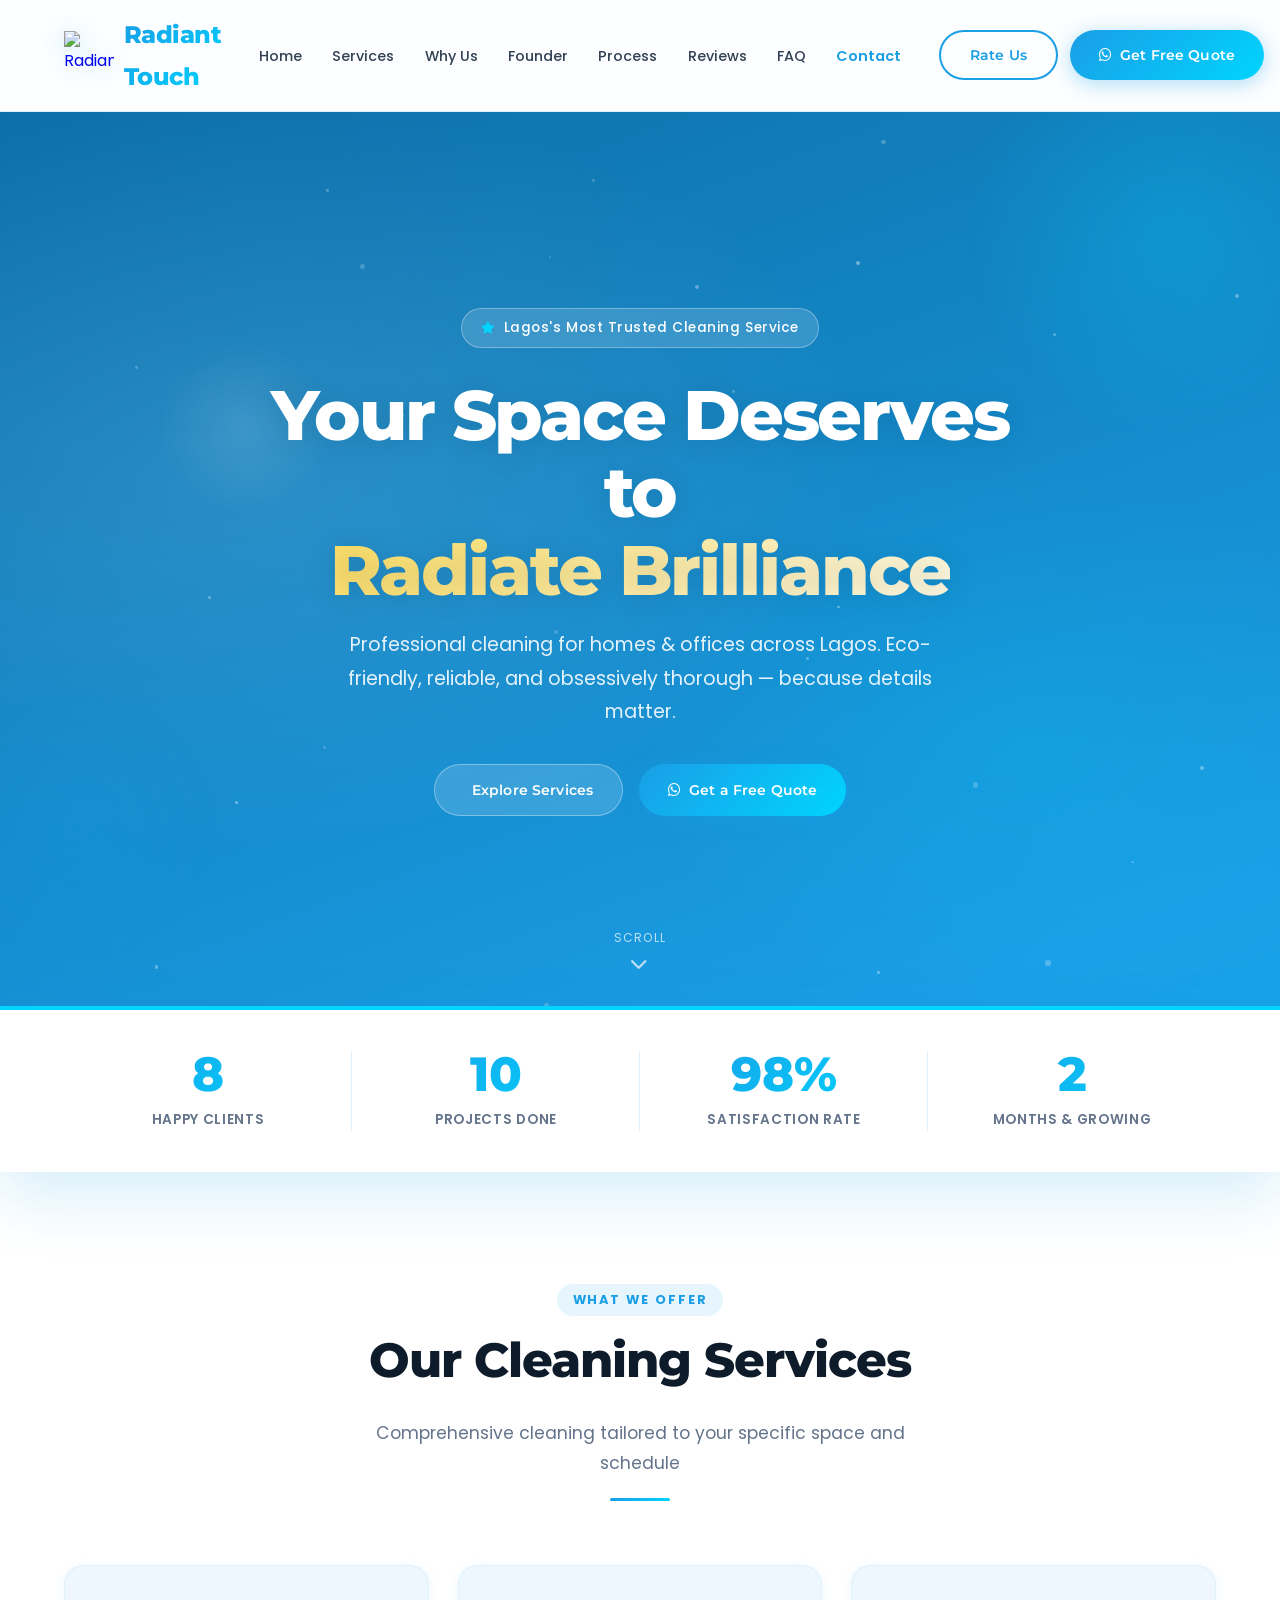
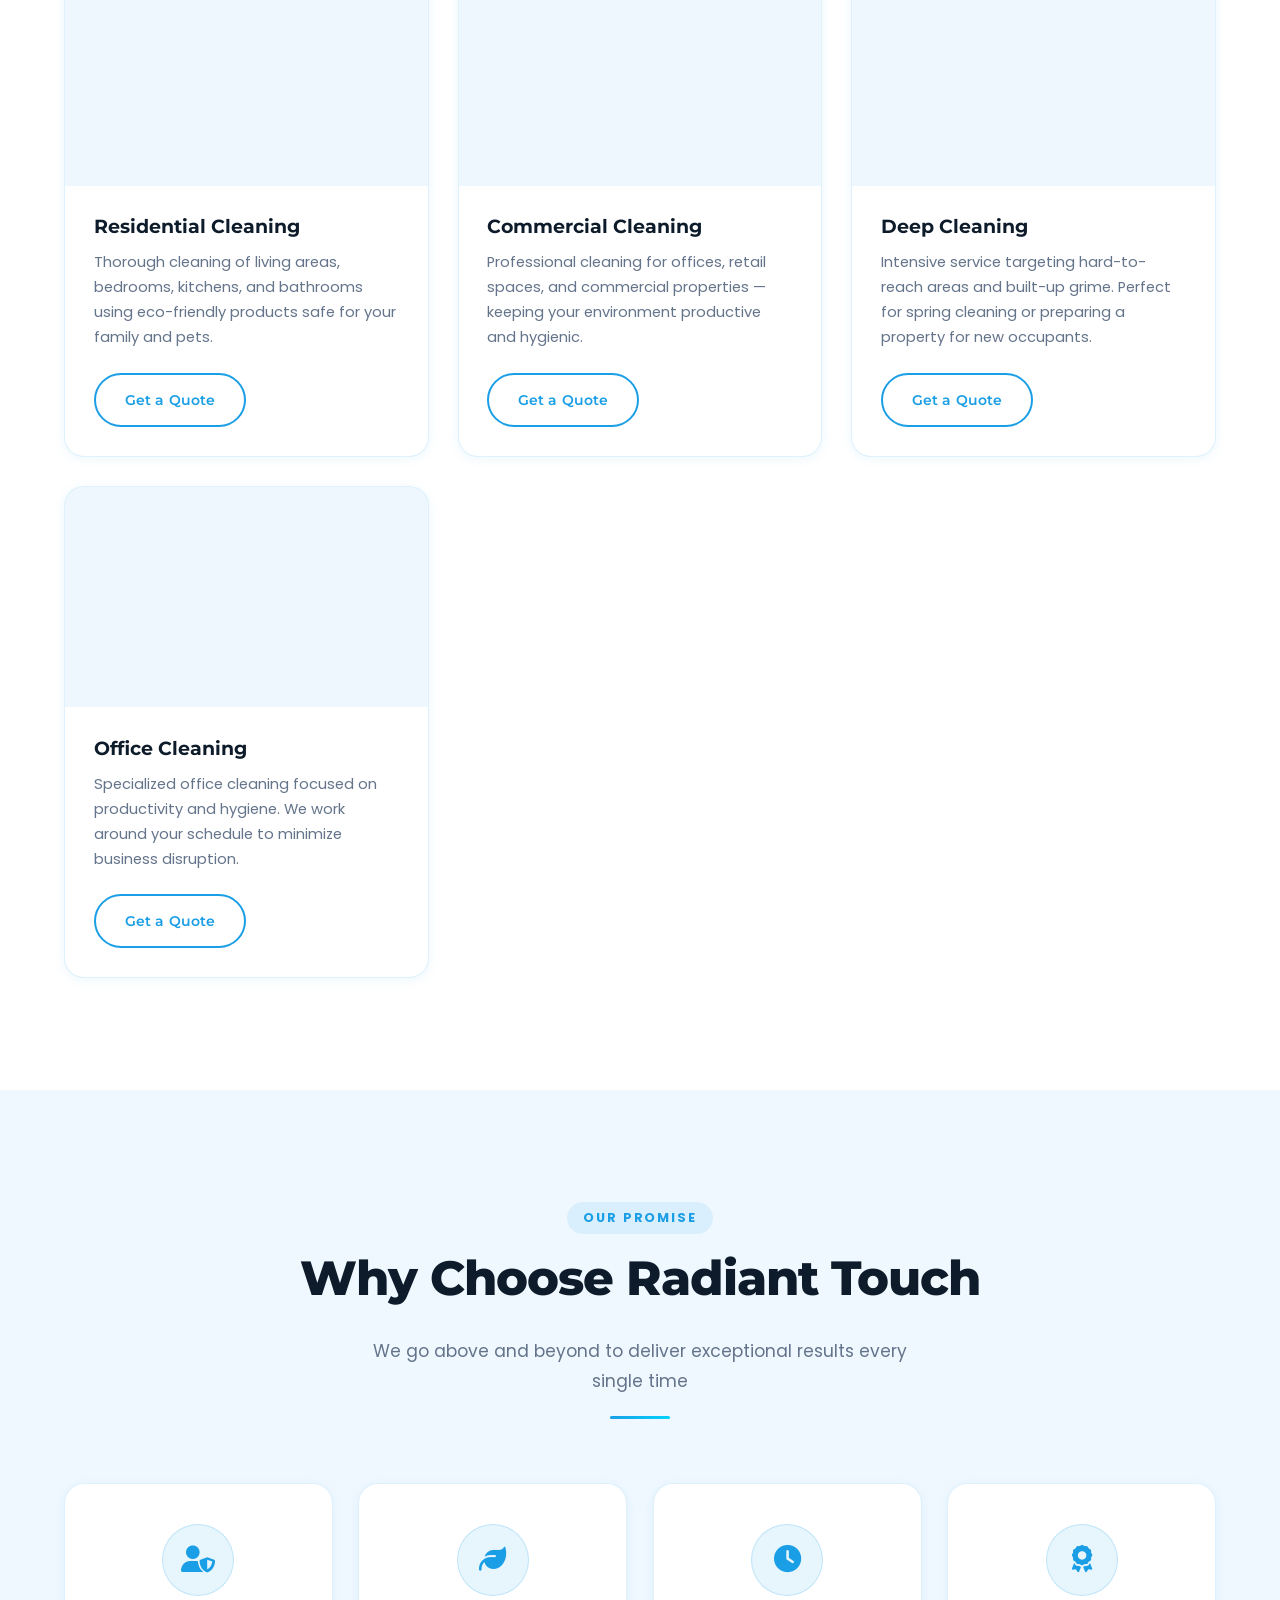
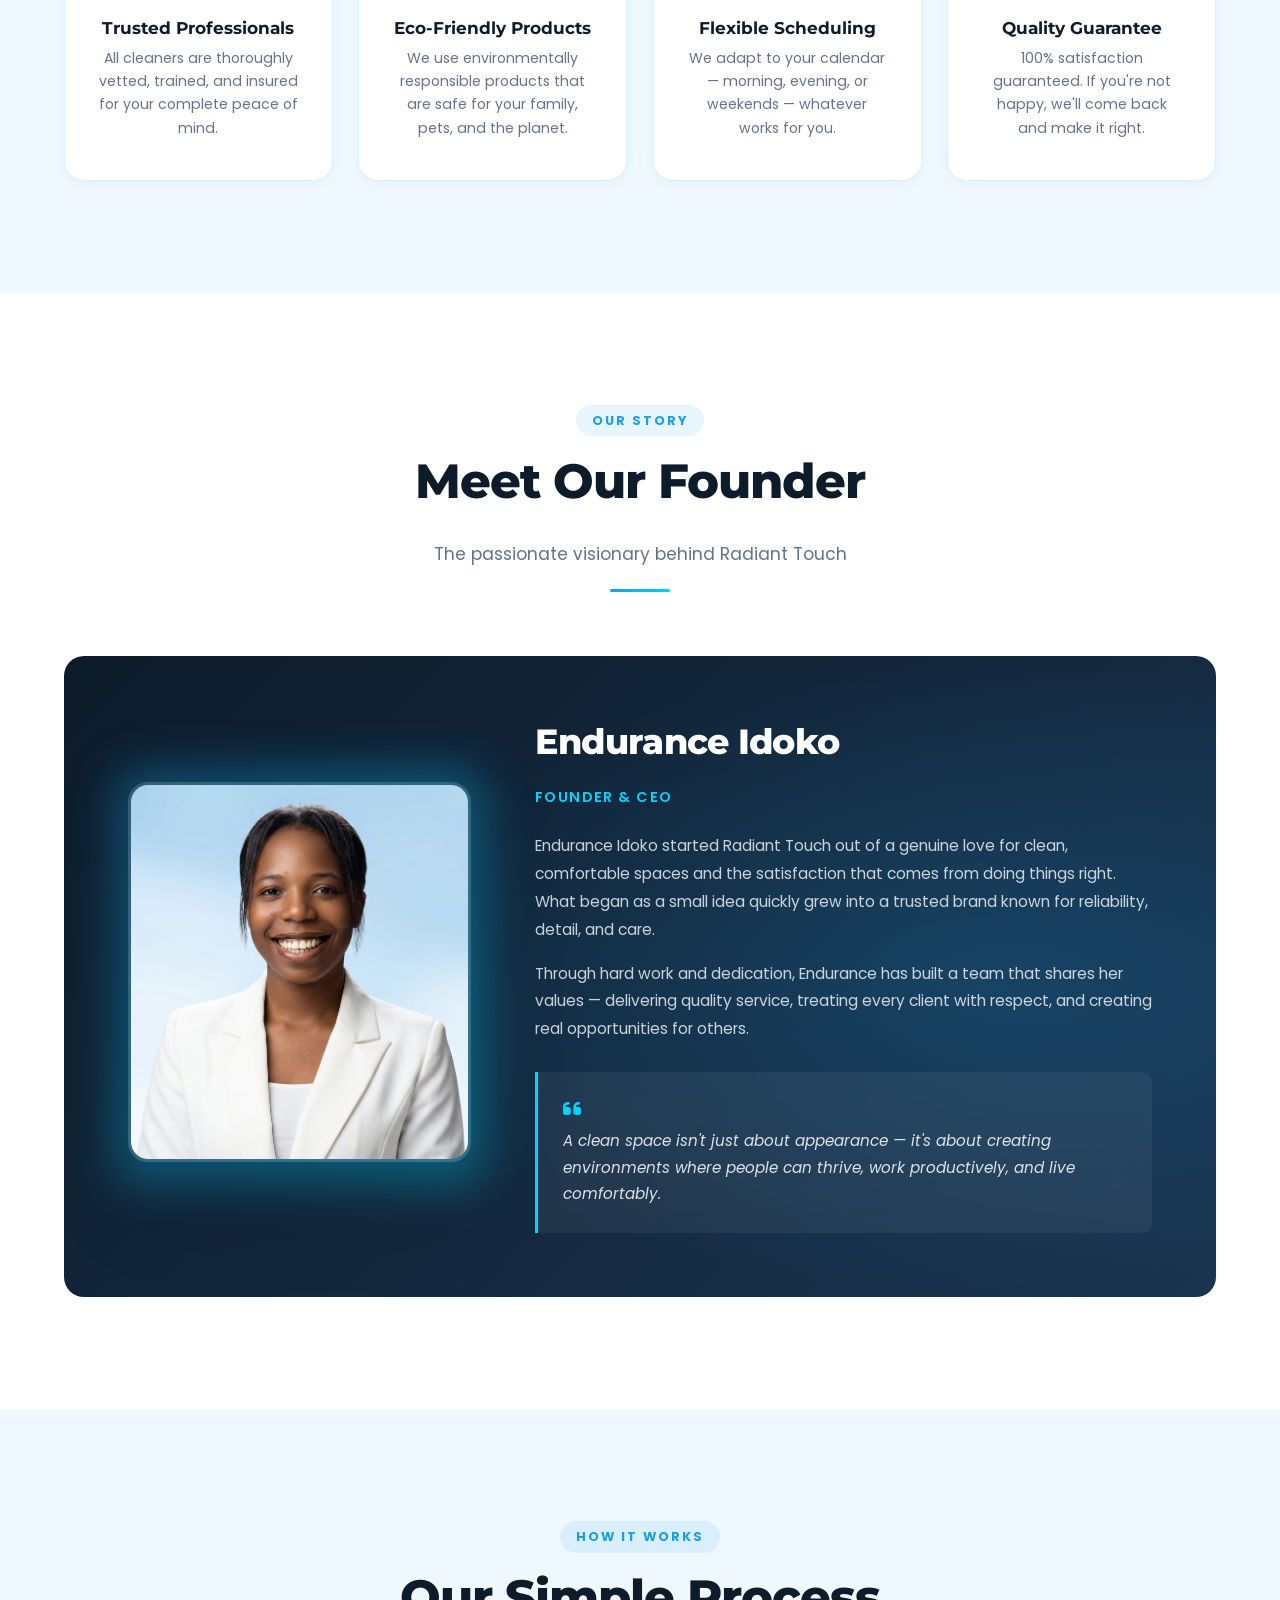
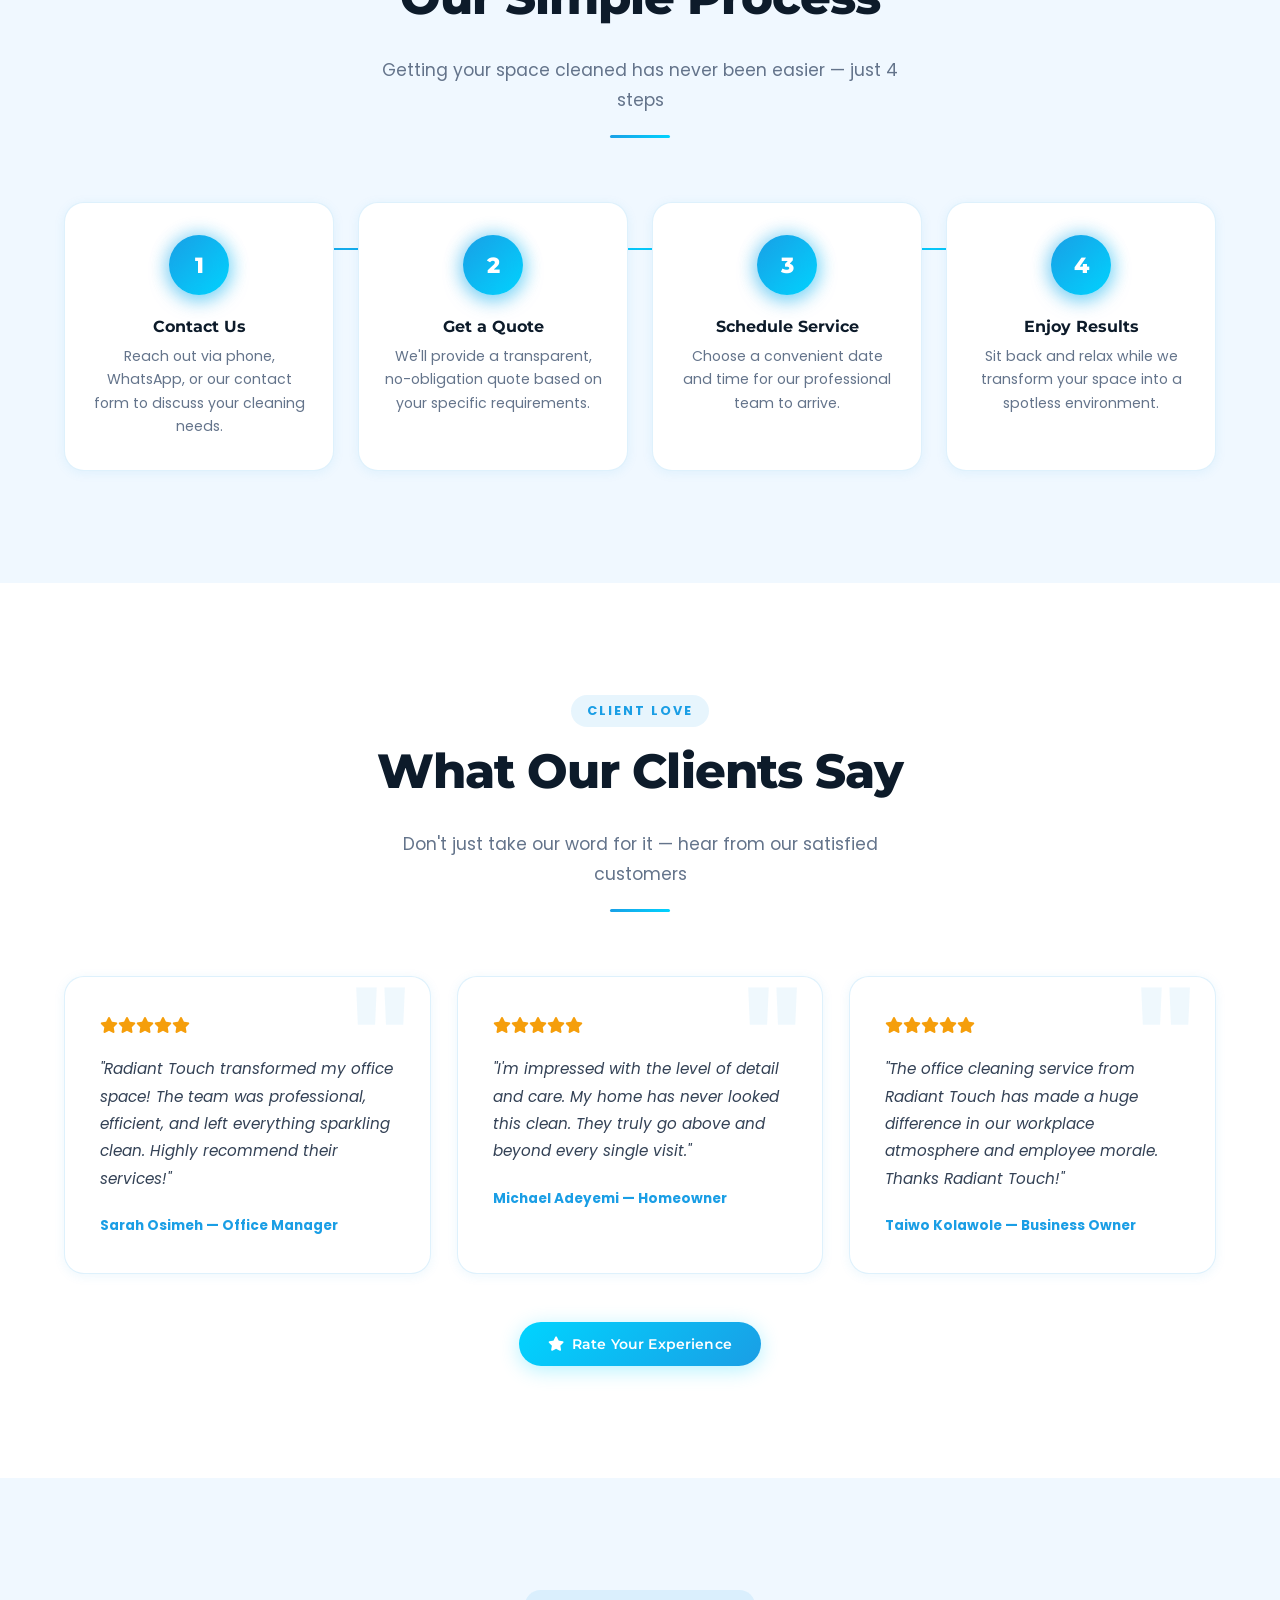
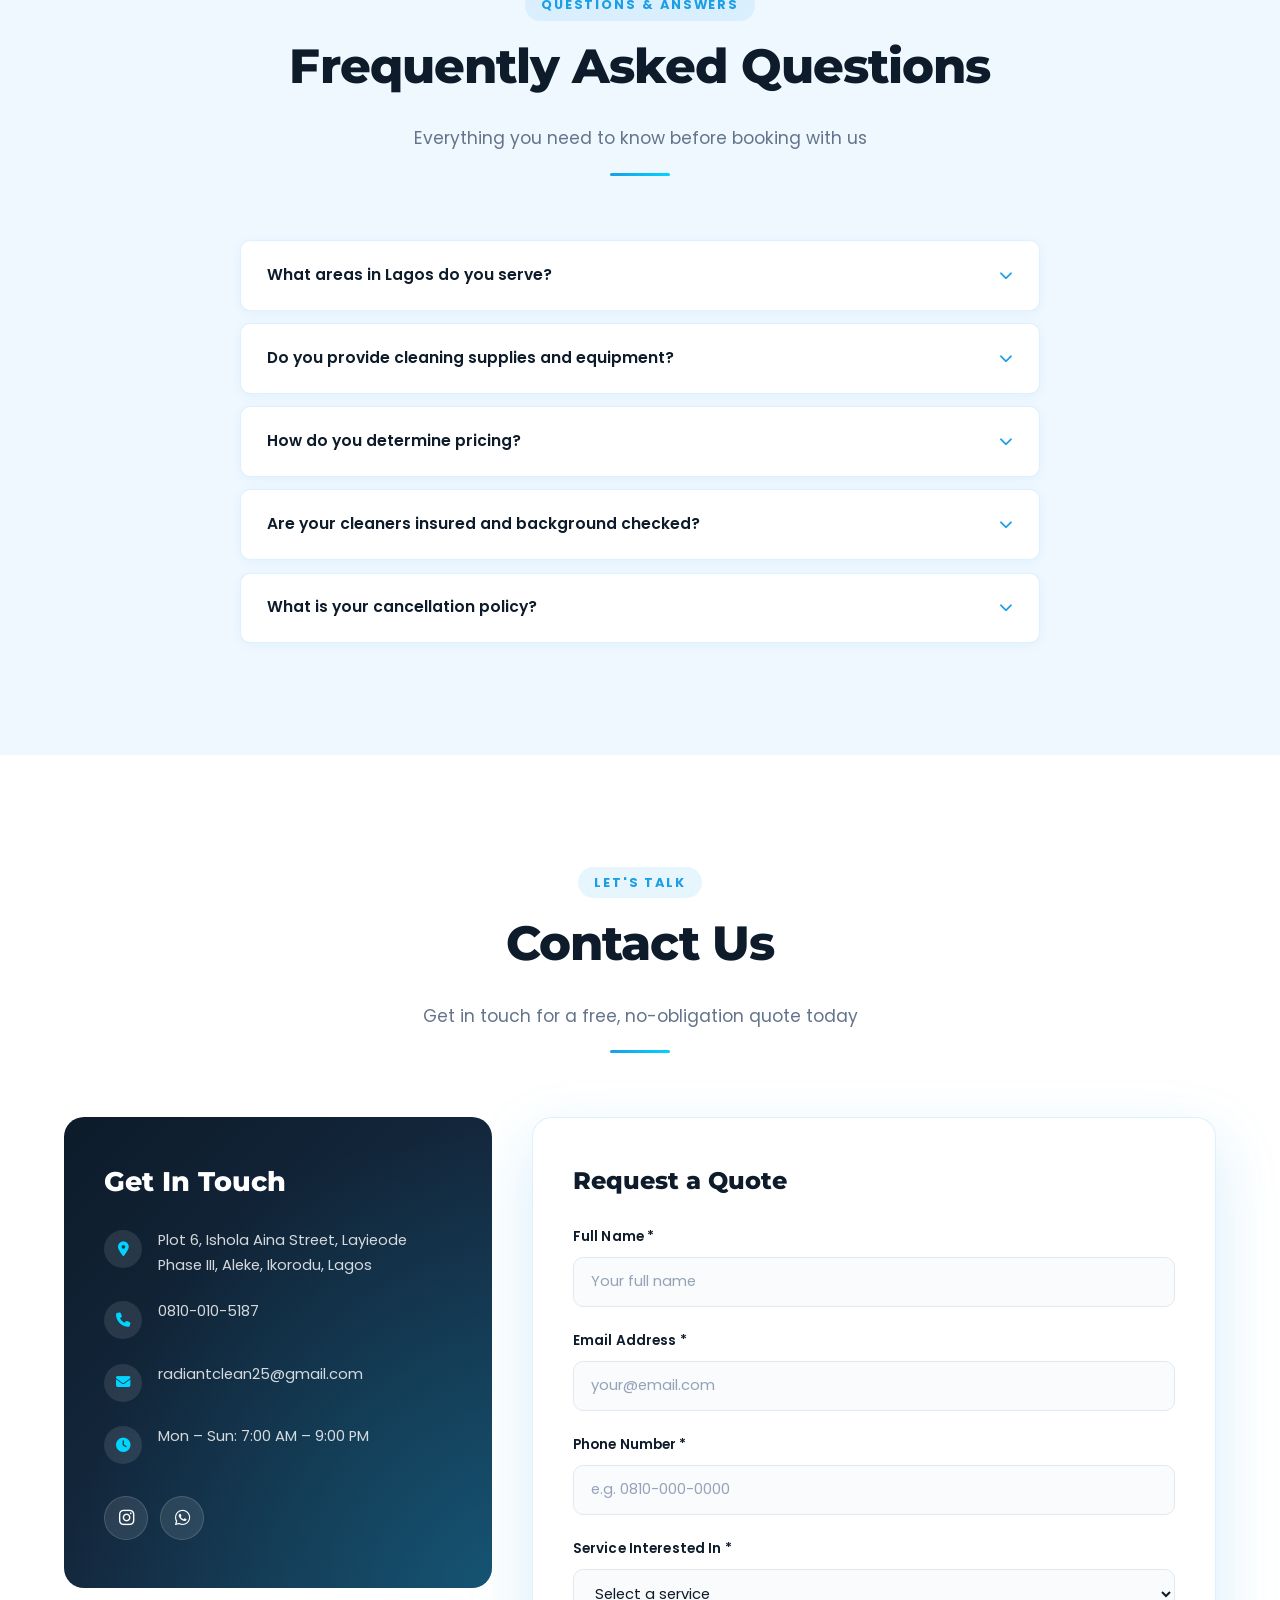
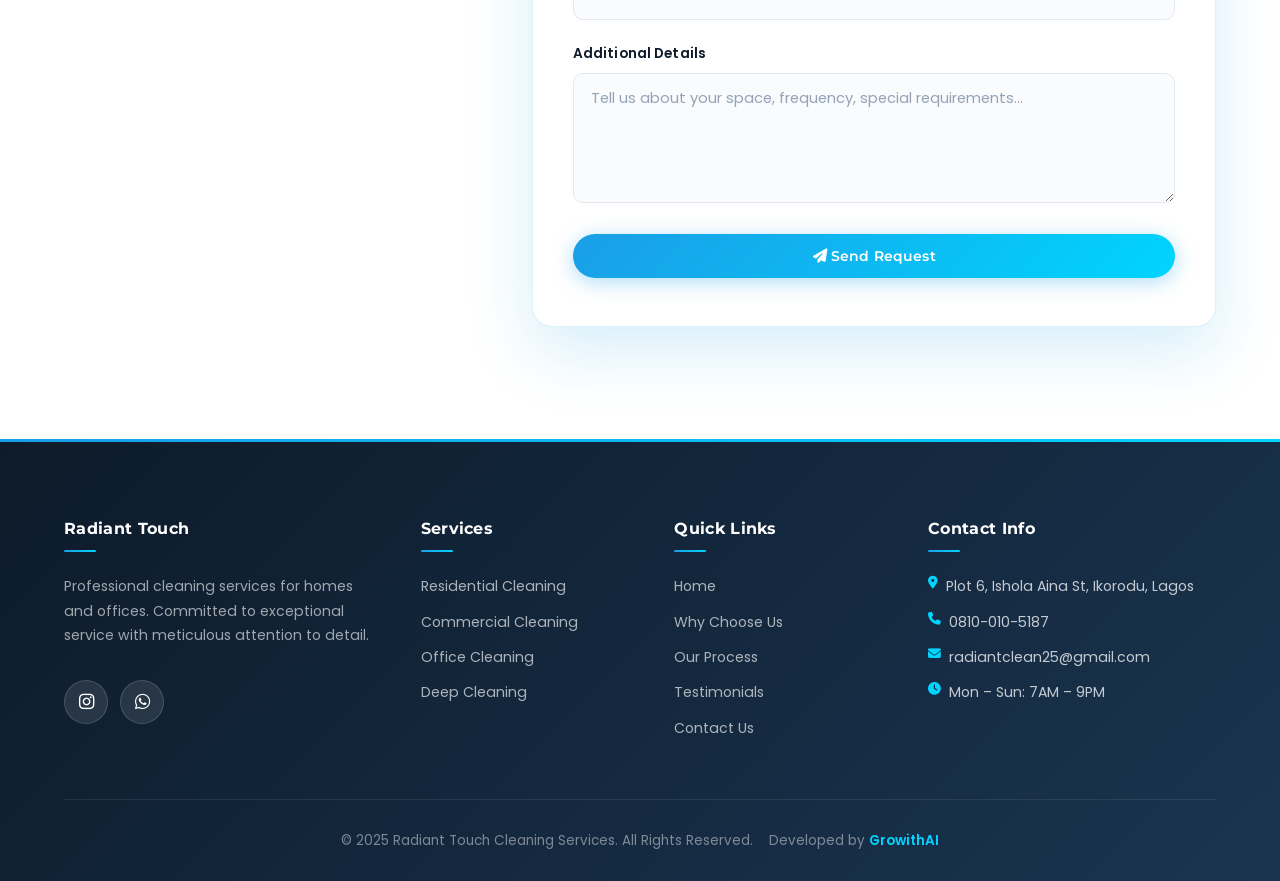
==== commit 10dc629d: "Founder Image change" ====
--- a/index.html
+++ b/index.html
@@ -197,7 +197,7 @@
             <div class="founder-wrapper reveal">
                 <div class="founder-container">
                     <div class="founder-image">
-                        <img src="images/radiant touch founder.jpg" alt="Endurance Idoko, Founder of Radiant Touch" loading="lazy" width="380" height="380">
+                        <img src="images/radiant touch founder.png" alt="Endurance Idoko, Founder of Radiant Touch" loading="lazy" width="380" height="380">
                     </div>
                     <div class="founder-content">
                         <h3>Endurance Idoko</h3>
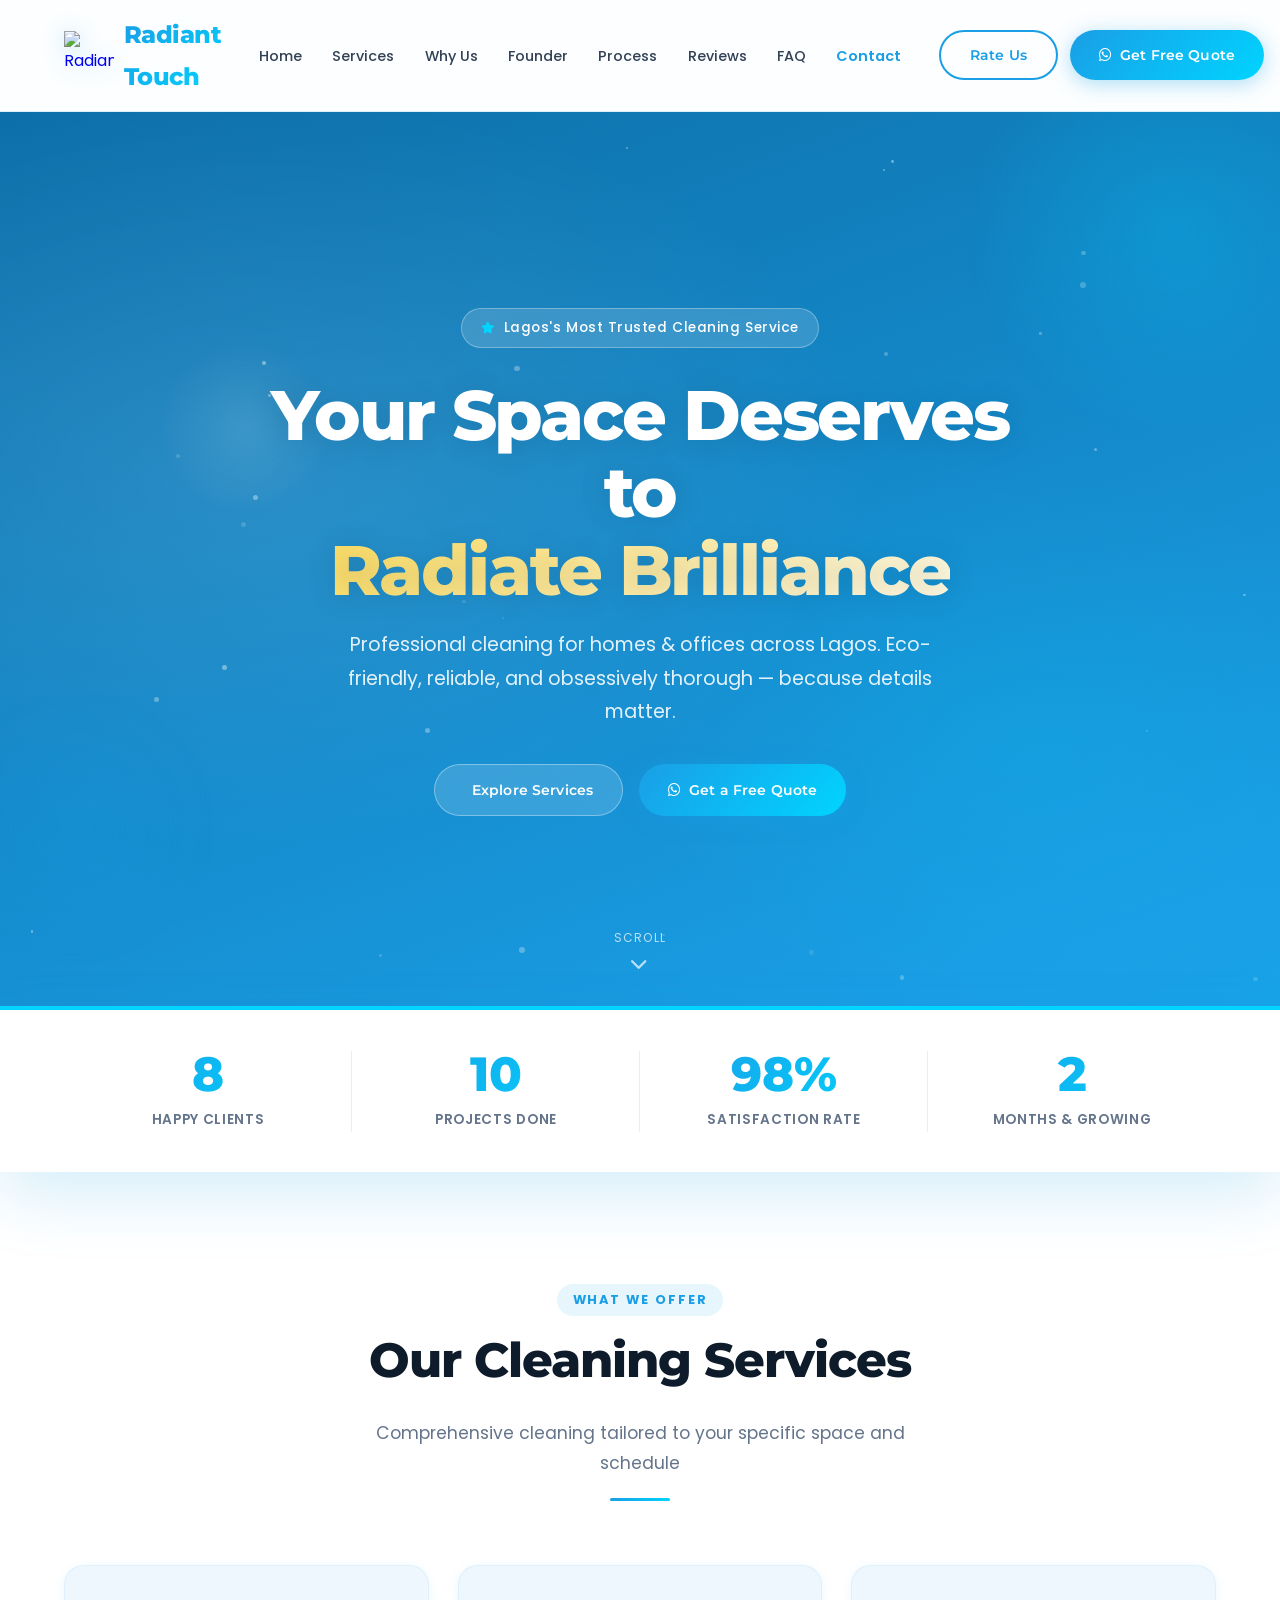
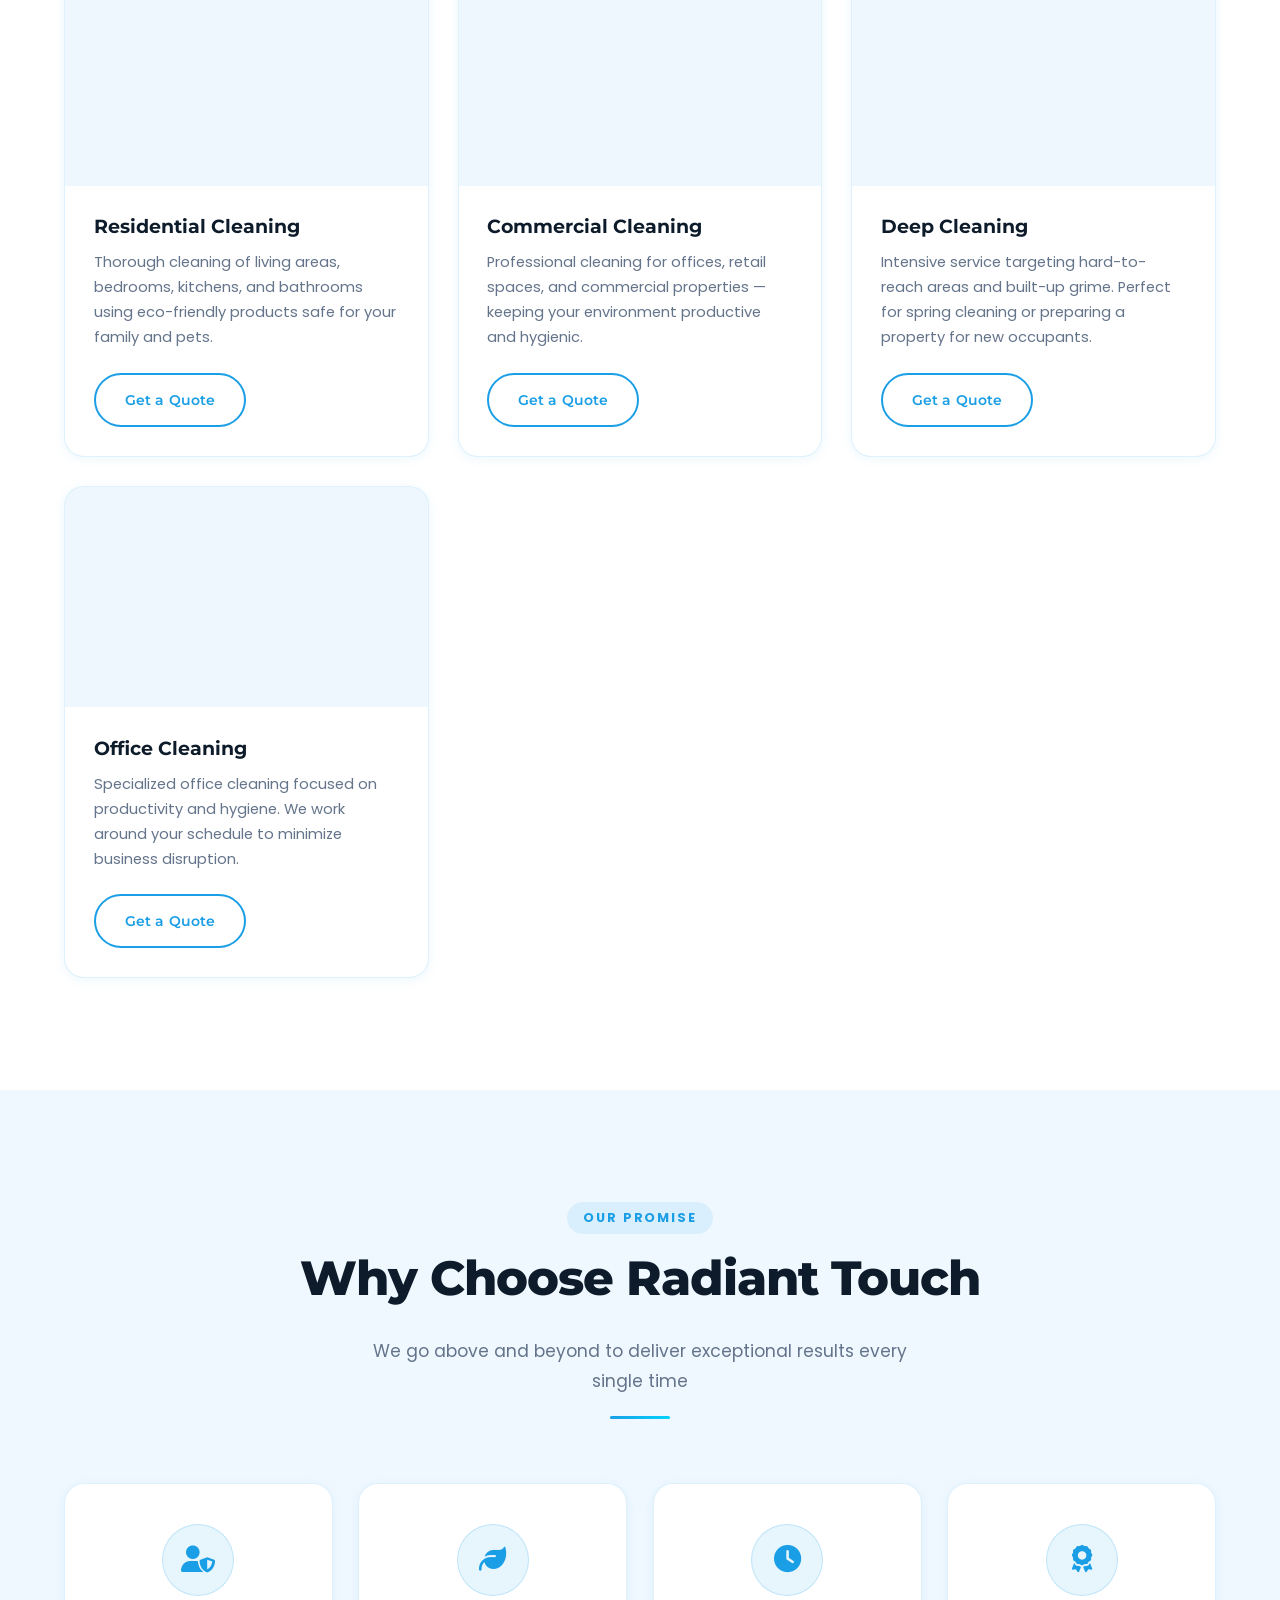
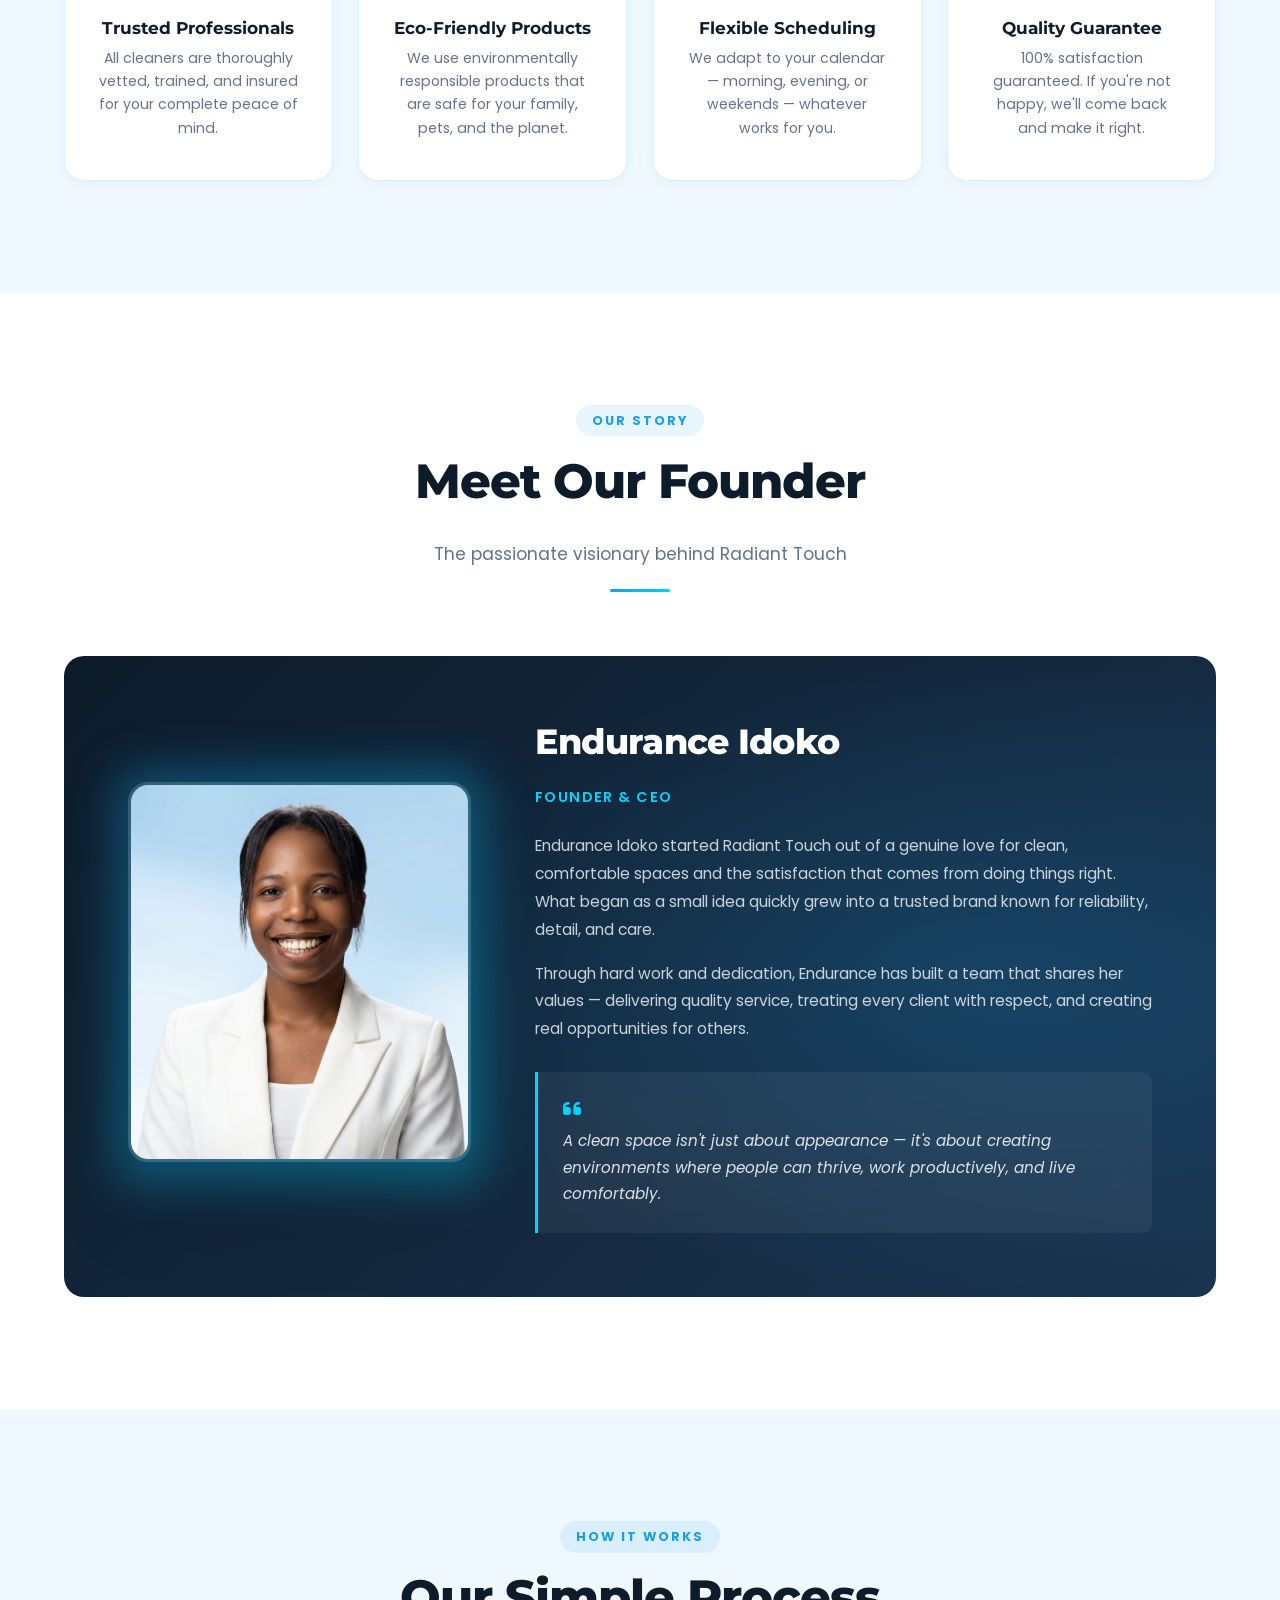
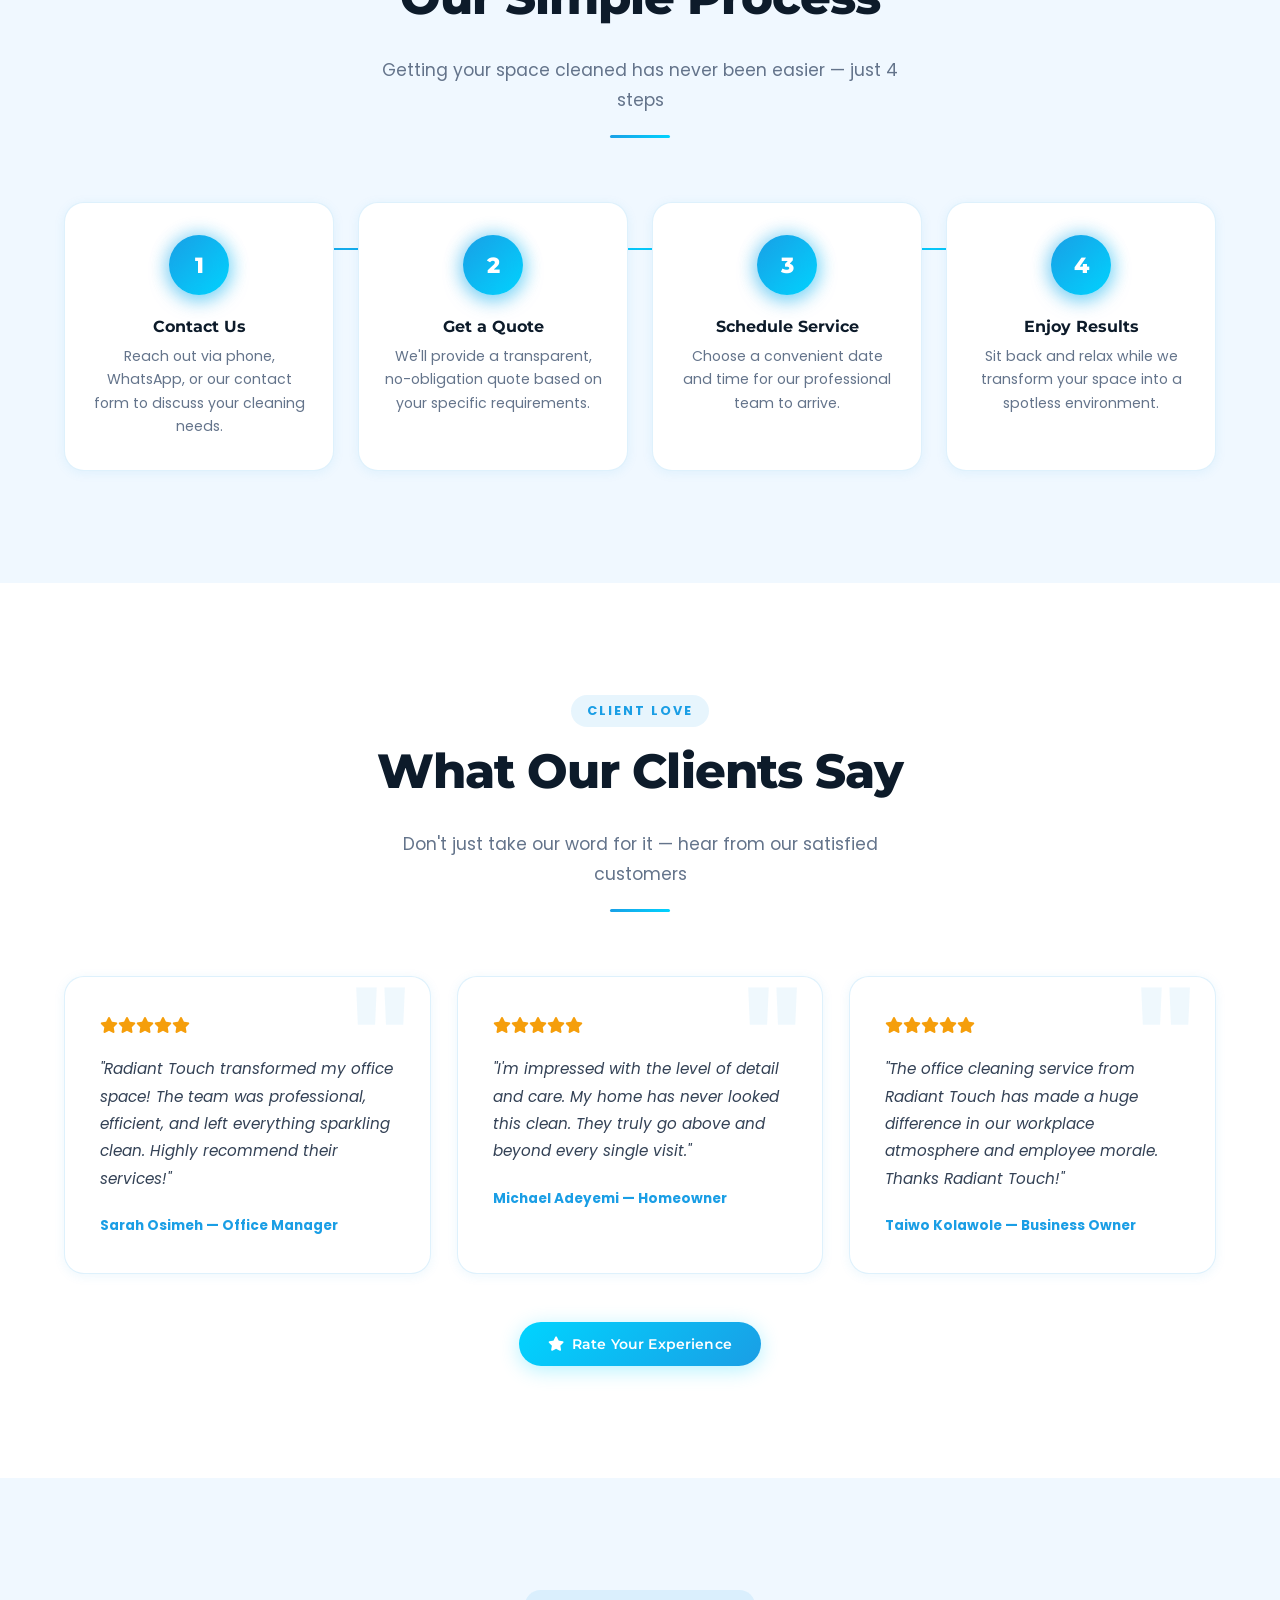
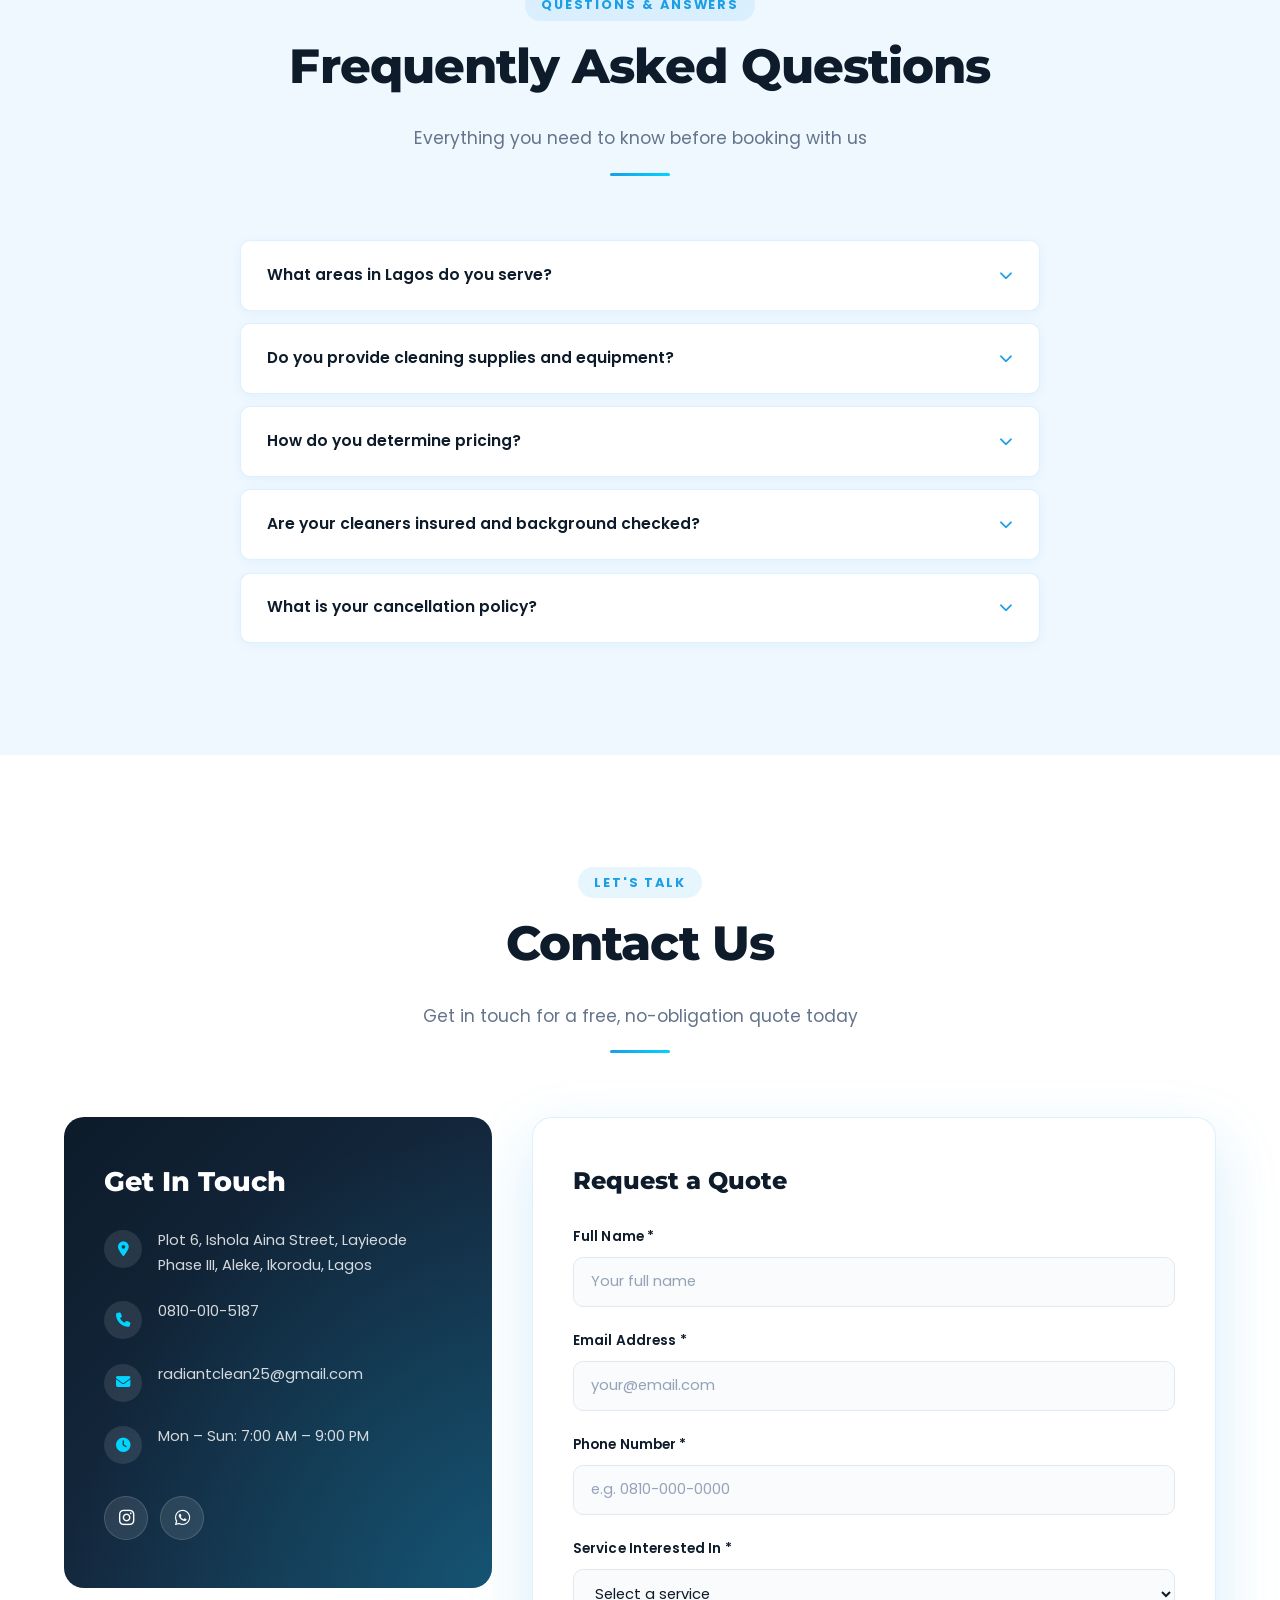
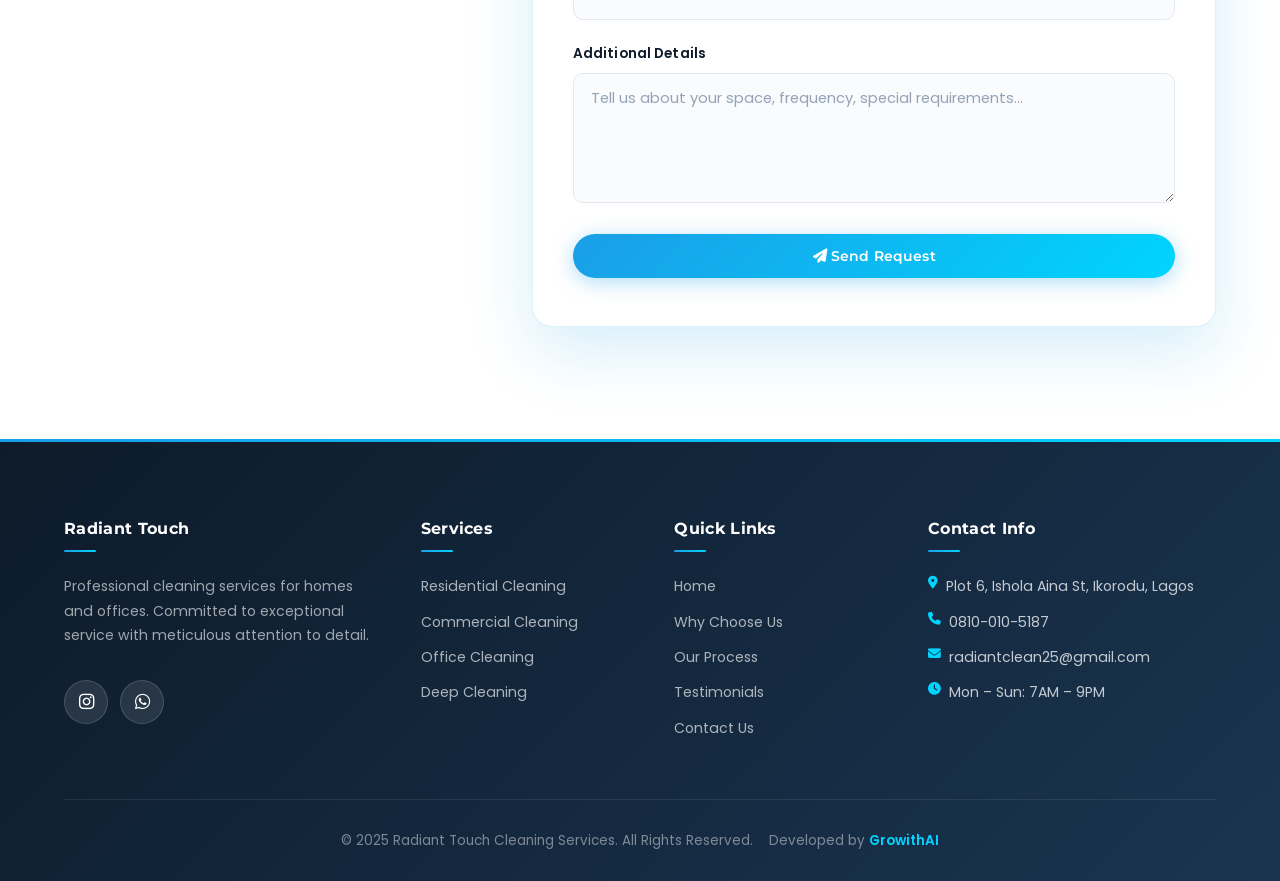
==== commit 66b5efbb: "faxicon and seo" ====
--- a/index.html
+++ b/index.html
@@ -5,17 +5,51 @@
     <meta name="viewport" content="width=device-width, initial-scale=1.0">
     <title>Radiant Touch — Premium Cleaning Services in Lagos, Nigeria</title>
     <meta name="description" content="Radiant Touch offers premium residential and commercial cleaning services in Lagos, Nigeria. Experience spotless environments with our professional team. Free quotes available.">
-    <meta name="keywords" content="cleaning services Lagos, professional cleaners Nigeria, house cleaning Lagos, office cleaning Nigeria, deep cleaning services, commercial cleaning, residential cleaning, Radiant Touch">
-    <meta name="author" content="GrowithAI">
+    <meta name="keywords" content="Lagos cleaning service, professional cleaners Lagos, commercial cleaning Nigeria, residential cleaning Lagos, deep cleaning service, office cleaning Lagos, eco-friendly cleaning, Radiant Touch">
+    <meta name="author" content="Radiant Touch">
     <meta name="robots" content="index, follow">
     <meta property="og:title" content="Radiant Touch — Premium Cleaning Services in Lagos">
     <meta property="og:description" content="Premium cleaning services for homes and offices in Lagos. Trusted by businesses and homeowners. Get your free quote today!">
     <meta property="og:type" content="website">
     <meta property="og:url" content="https://radianttouch25.netlify.app">
     <meta property="og:image" content="https://radianttouch25.netlify.app/images/Radiant%20Touch%20Logo.png">
+    <meta property="og:site_name" content="Radiant Touch">
     <meta name="twitter:card" content="summary_large_image">
+    <meta name="twitter:title" content="Radiant Touch — Premium Cleaning Services in Lagos, Nigeria">
+    <meta name="twitter:description" content="Professional cleaning for homes and offices in Lagos. Eco-friendly, reliable, and detail-oriented service with free quotes available.">
     <link rel="canonical" href="https://radianttouch25.netlify.app">
+    <link rel="apple-touch-icon" sizes="180x180" href="images/apple-touch-icon.png">
+    <link rel="icon" type="image/png" sizes="32x32" href="images/favicon-32x32.png">
+    <link rel="icon" type="image/png" sizes="16x16" href="images/favicon-16x16.png">
+    <link rel="shortcut icon" href="images/favicon.ico">
+    <link rel="manifest" href="images/site.webmanifest">
+    <meta name="theme-color" content="#ffffff">
     <link rel="stylesheet" href="https://cdnjs.cloudflare.com/ajax/libs/font-awesome/6.4.0/css/all.min.css" crossorigin="anonymous" referrerpolicy="no-referrer">
+    <script type="application/ld+json">
+    {
+        "@context": "https://schema.org",
+        "@type": "LocalBusiness",
+        "name": "Radiant Touch",
+        "image": "https://radianttouch25.netlify.app/images/Radiant%20Touch%20Logo.png",
+        "@id": "https://radianttouch25.netlify.app",
+        "url": "https://radianttouch25.netlify.app",
+        "telephone": "+2348100105187",
+        "address": {
+            "@type": "PostalAddress",
+            "addressLocality": "Lagos",
+            "addressCountry": "NG"
+        },
+        "description": "Radiant Touch offers premium residential, commercial and deep cleaning services in Lagos, Nigeria. Eco-friendly, convenient, and worry-free cleaning for homes and businesses.",
+        "openingHoursSpecification": [
+            {
+                "@type": "OpeningHoursSpecification",
+                "dayOfWeek": ["Monday", "Tuesday", "Wednesday", "Thursday", "Friday", "Saturday"],
+                "opens": "08:00",
+                "closes": "18:00"
+            }
+        ]
+    }
+    </script>
     <link href="https://fonts.googleapis.com/css2?family=Montserrat:wght@400;500;600;700;800&family=Poppins:wght@300;400;500;600;700&display=swap" rel="stylesheet">
     <link rel="stylesheet" href="styles.css">
 </head>
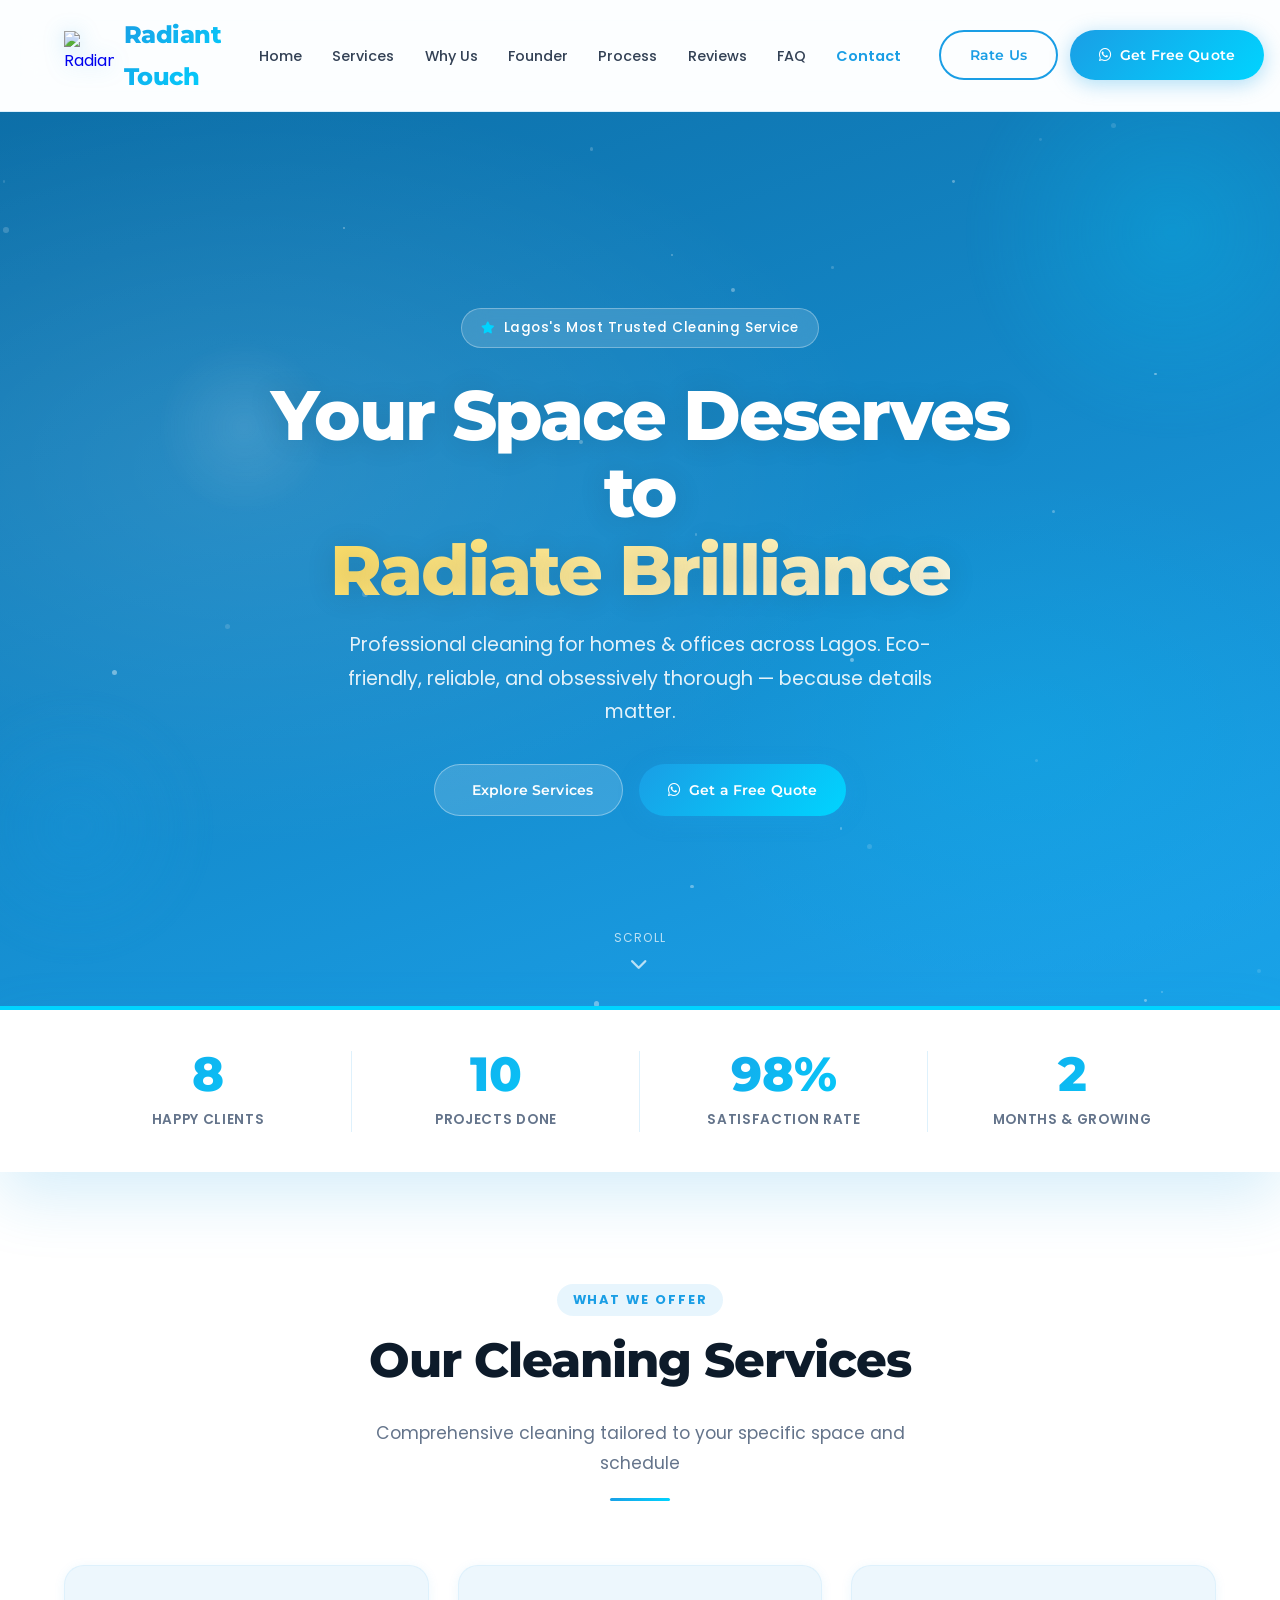
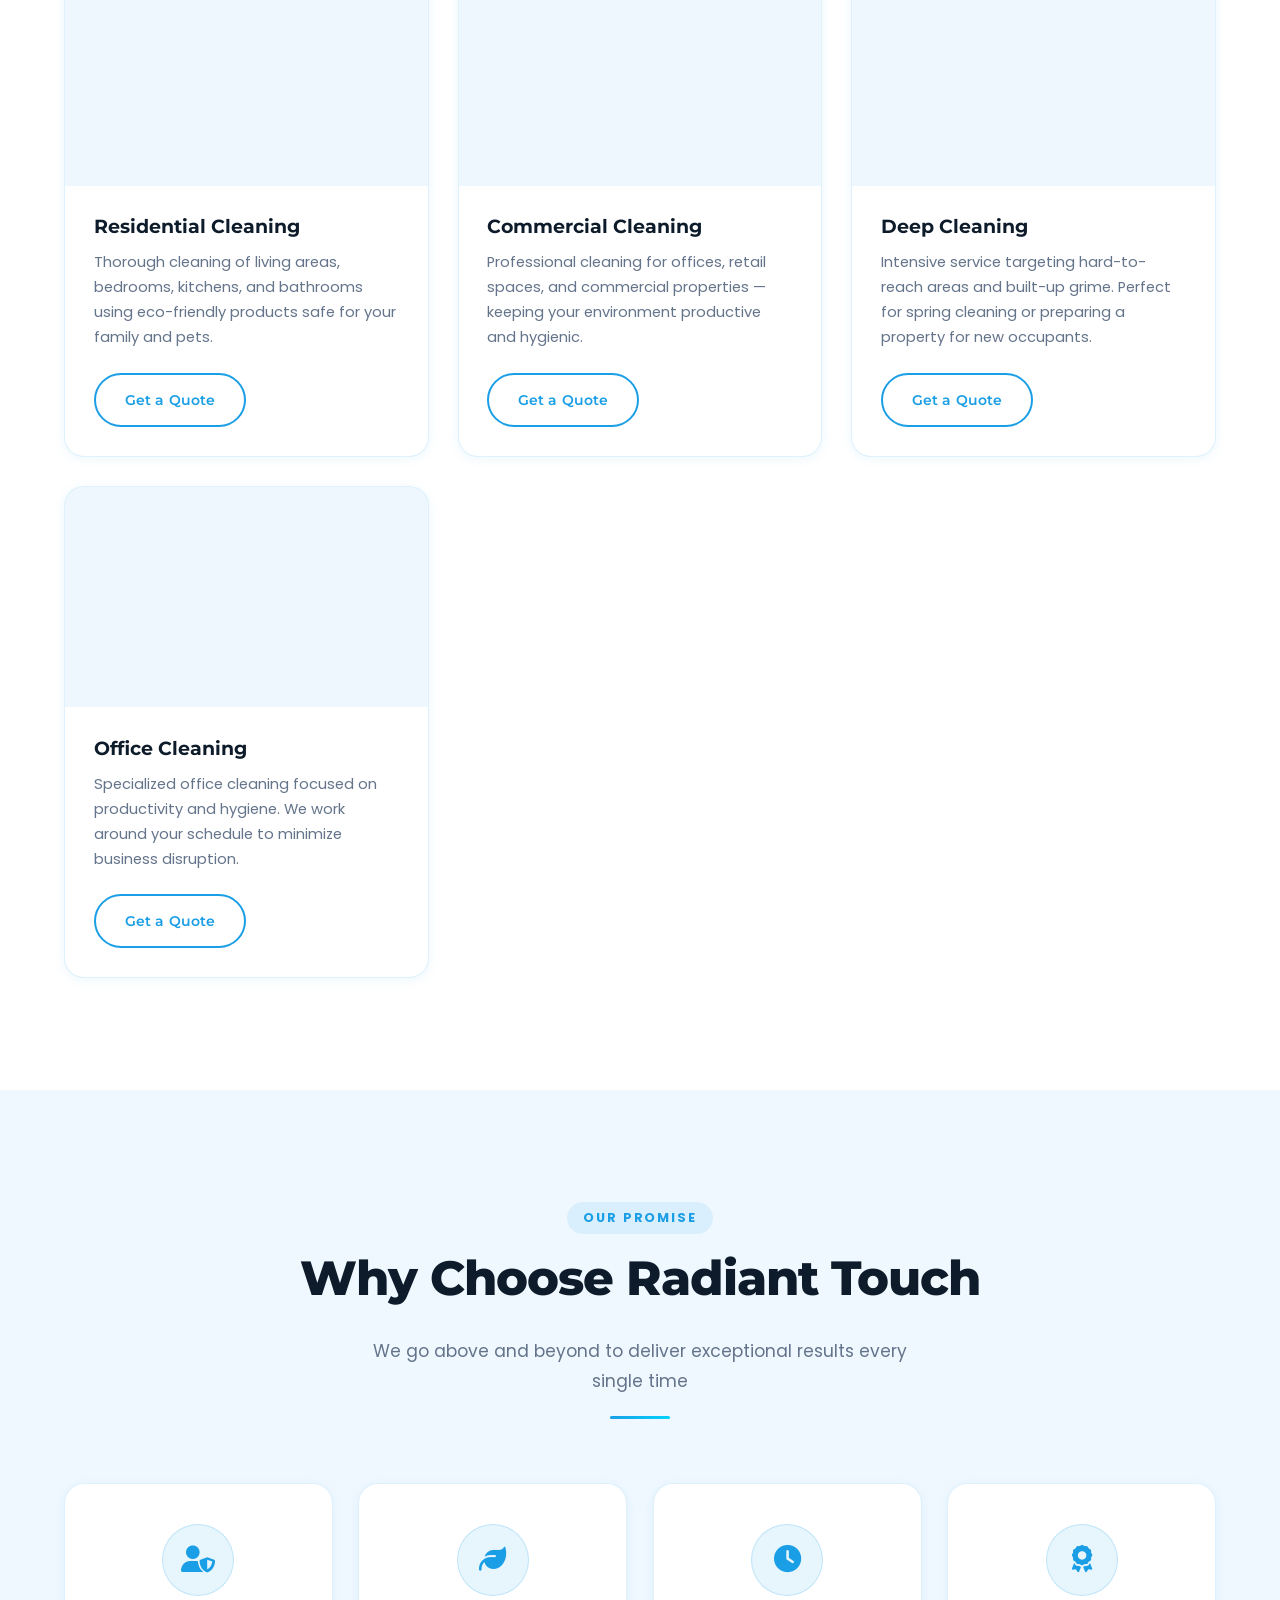
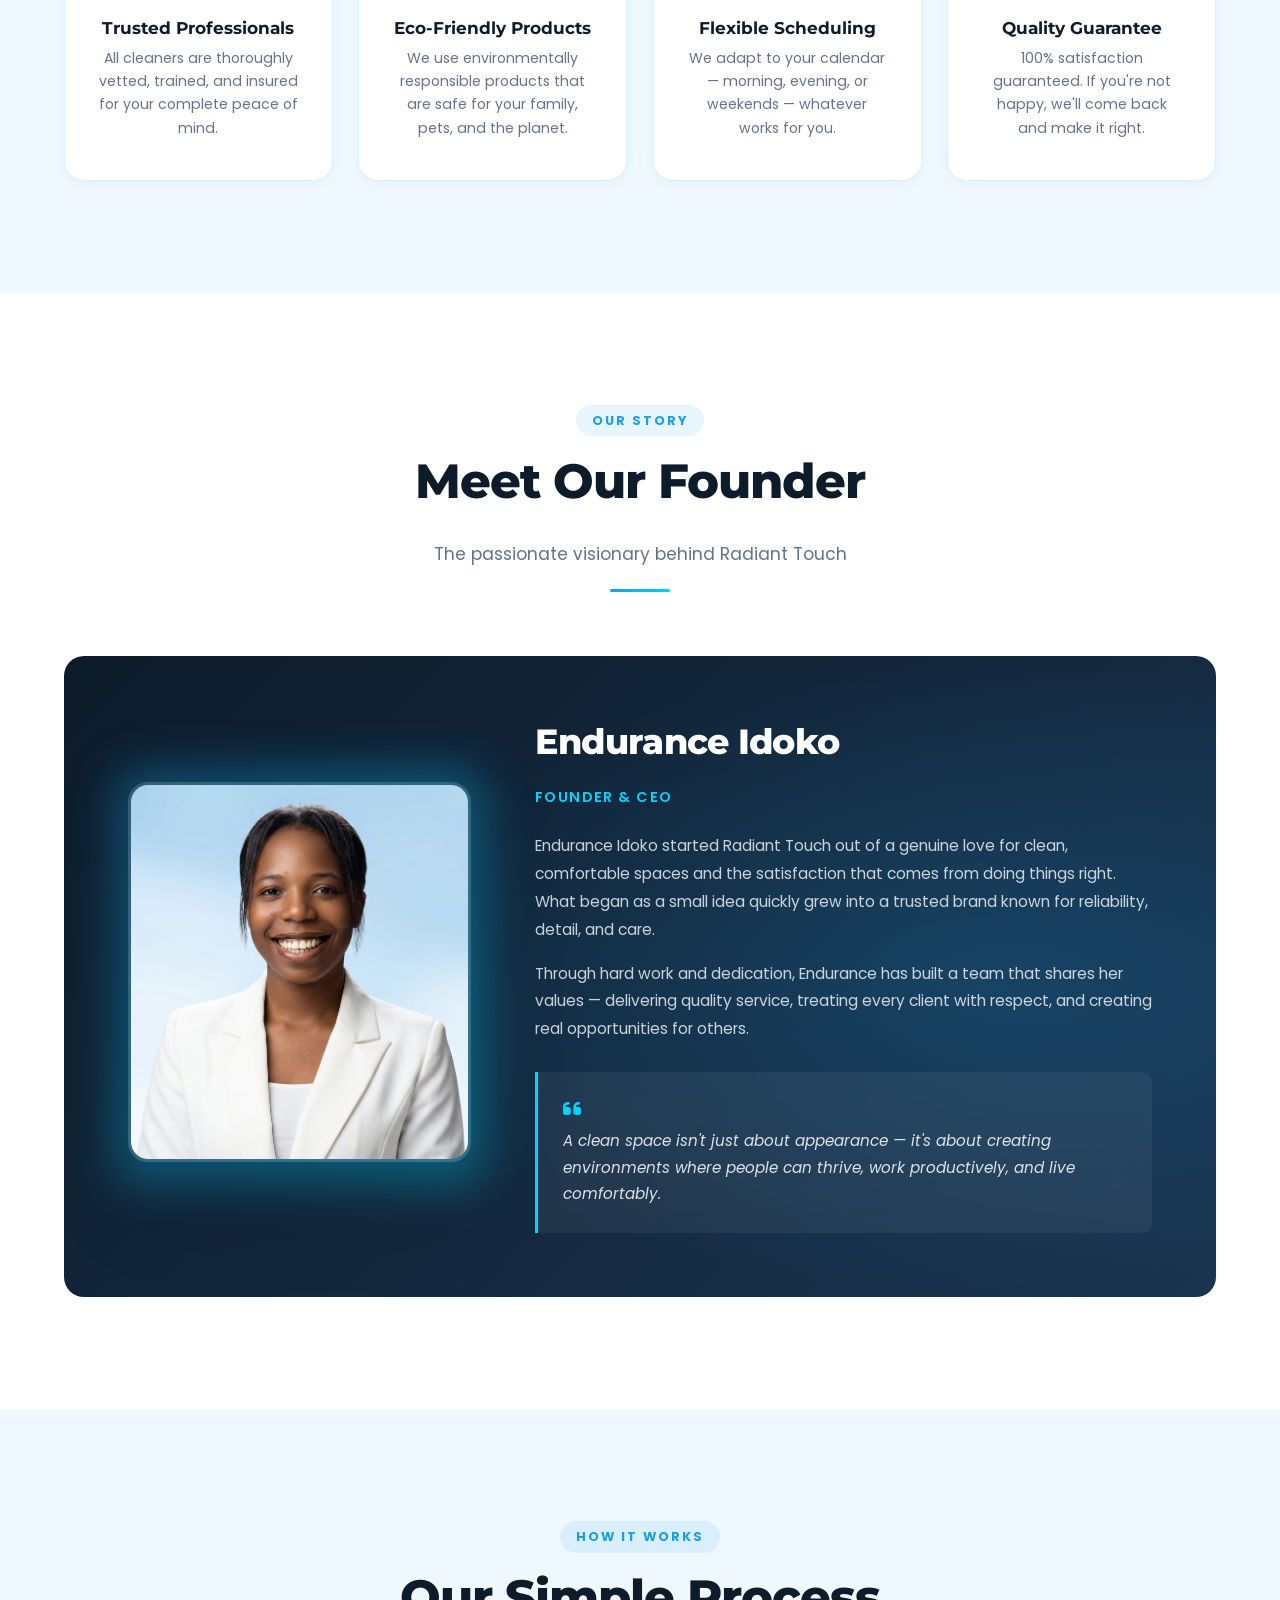
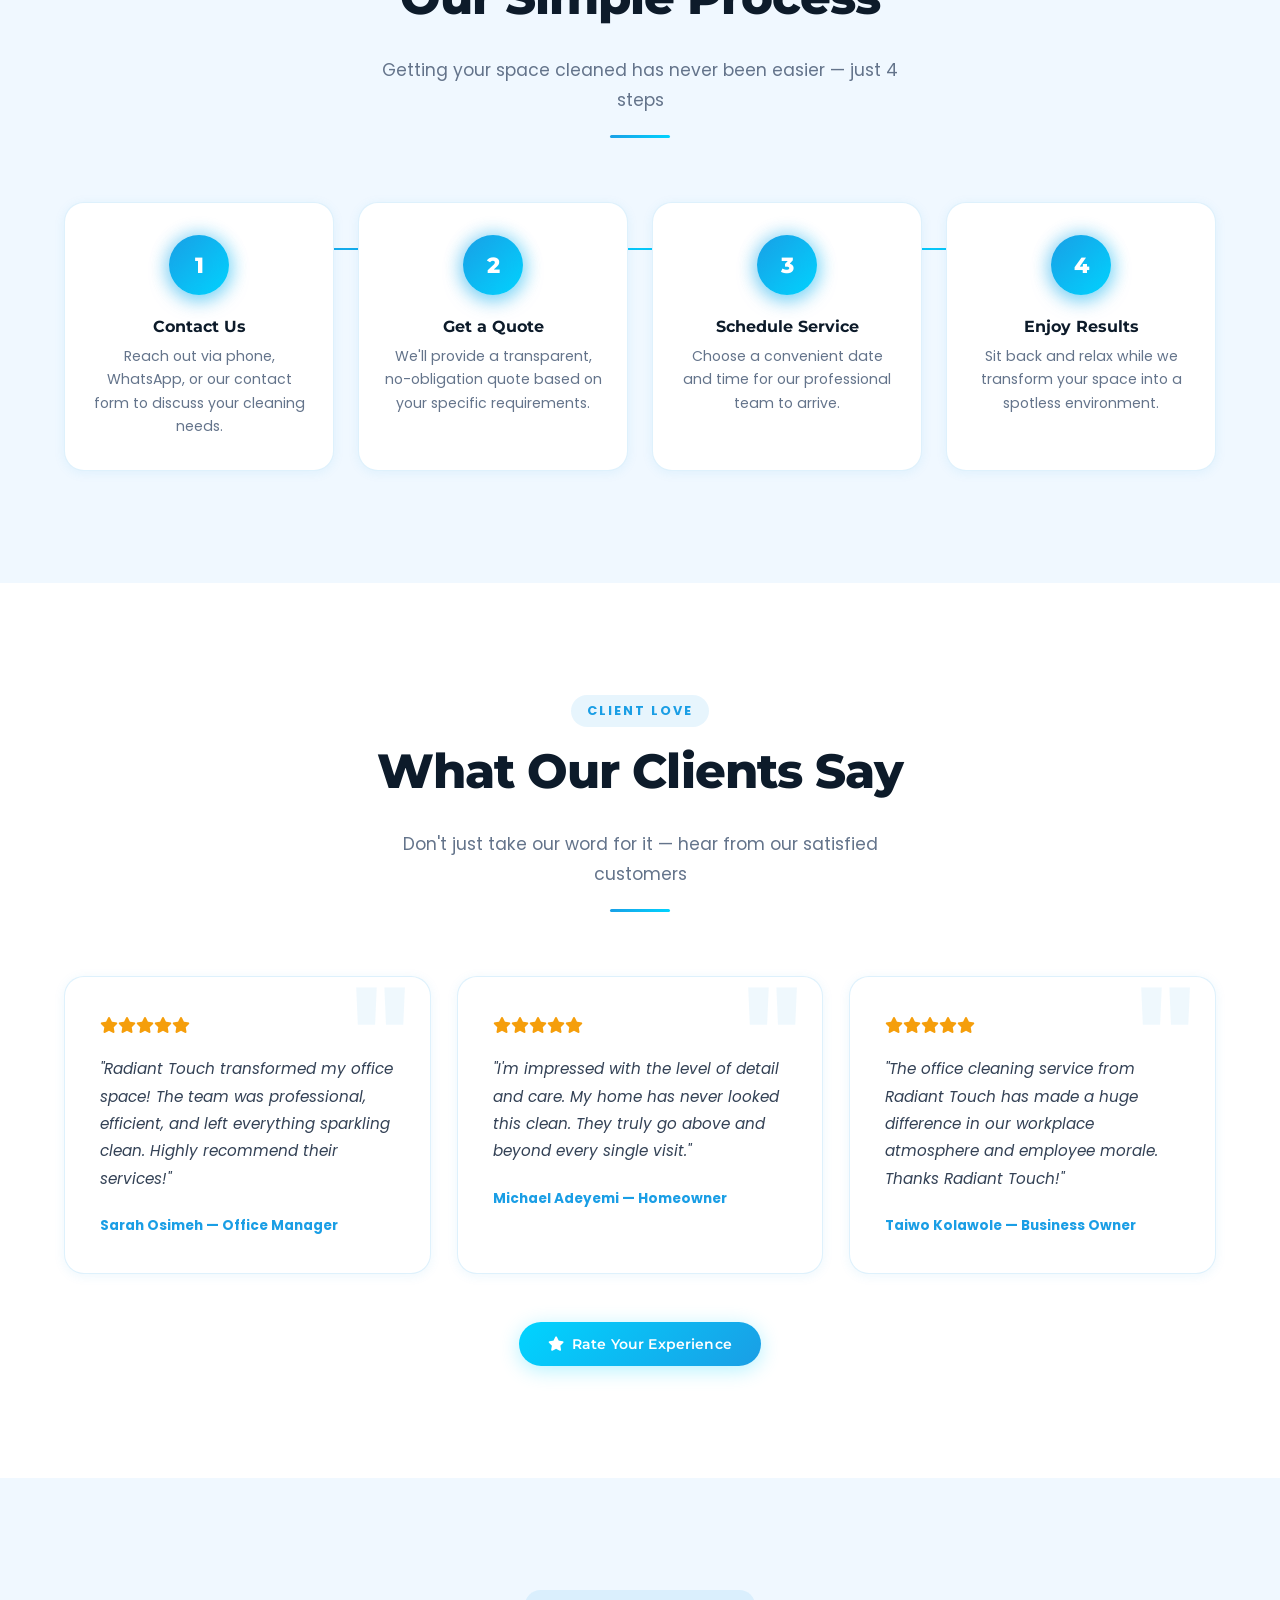
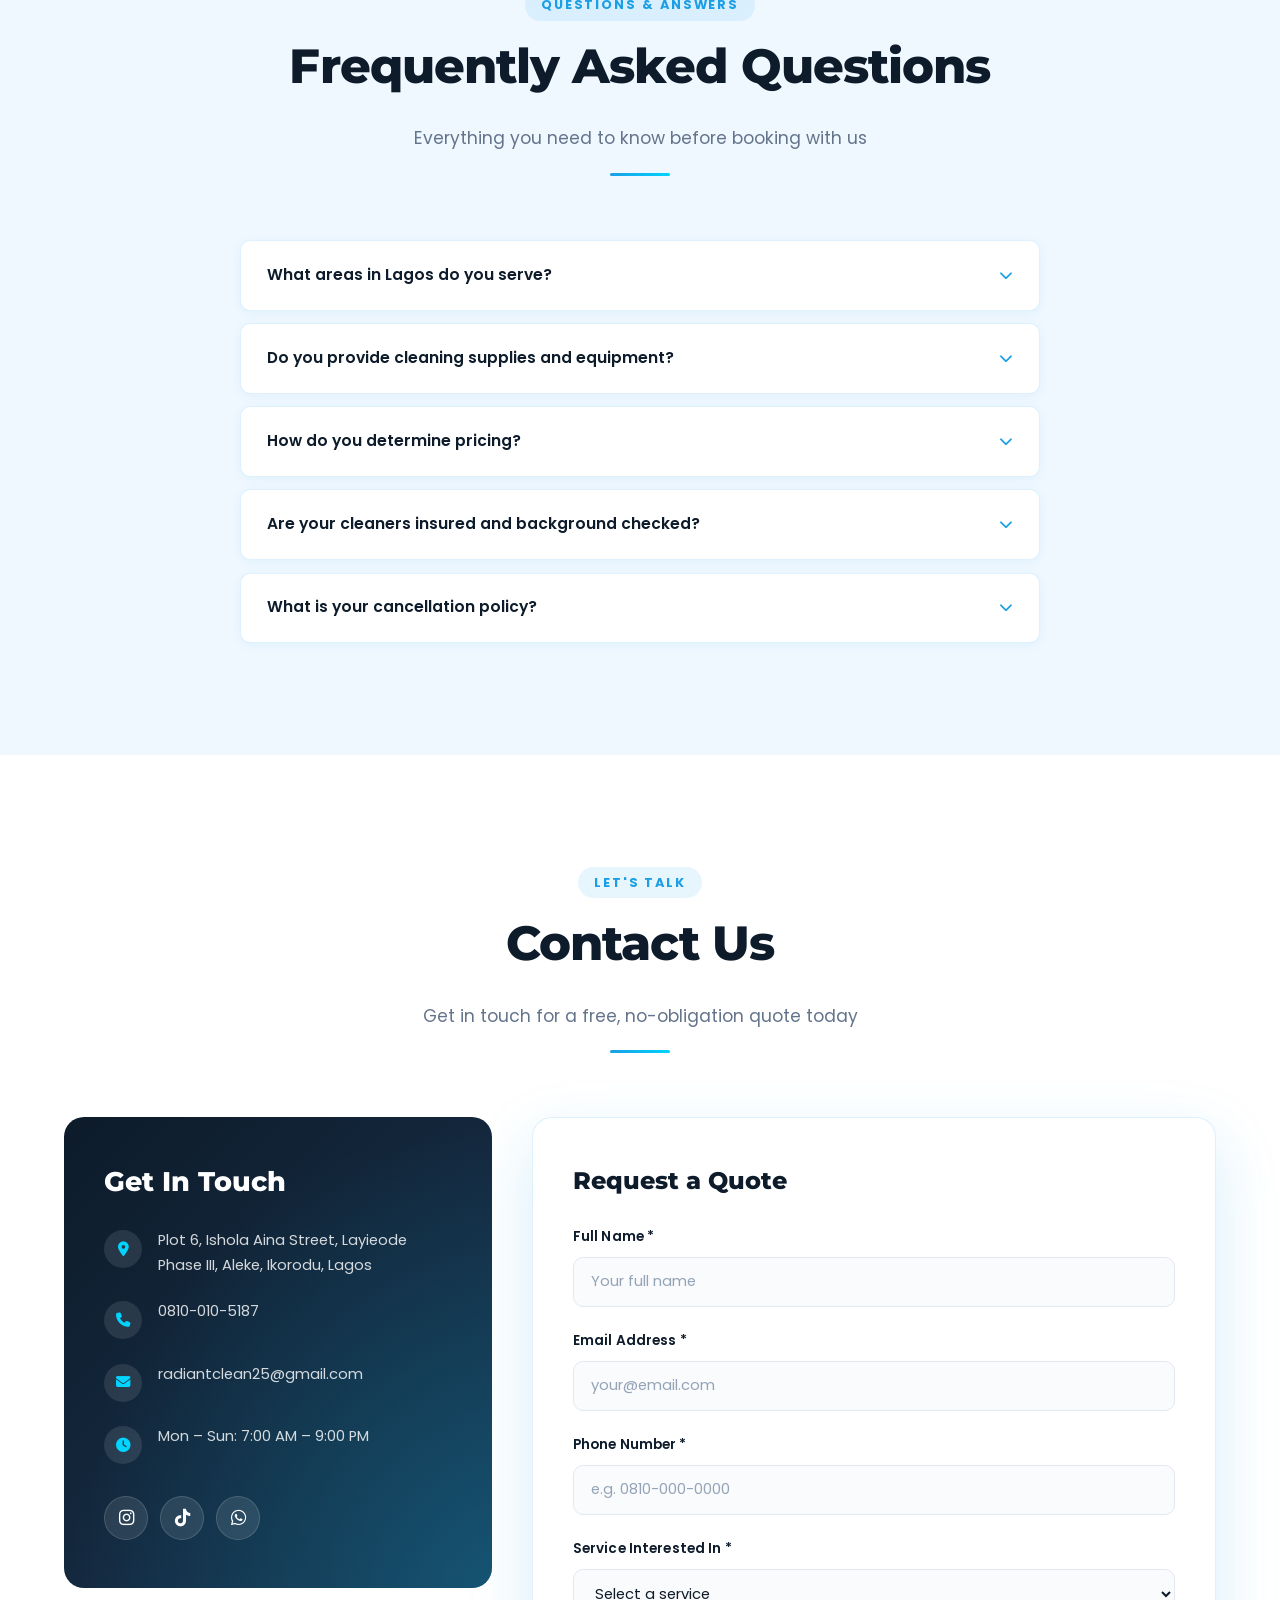
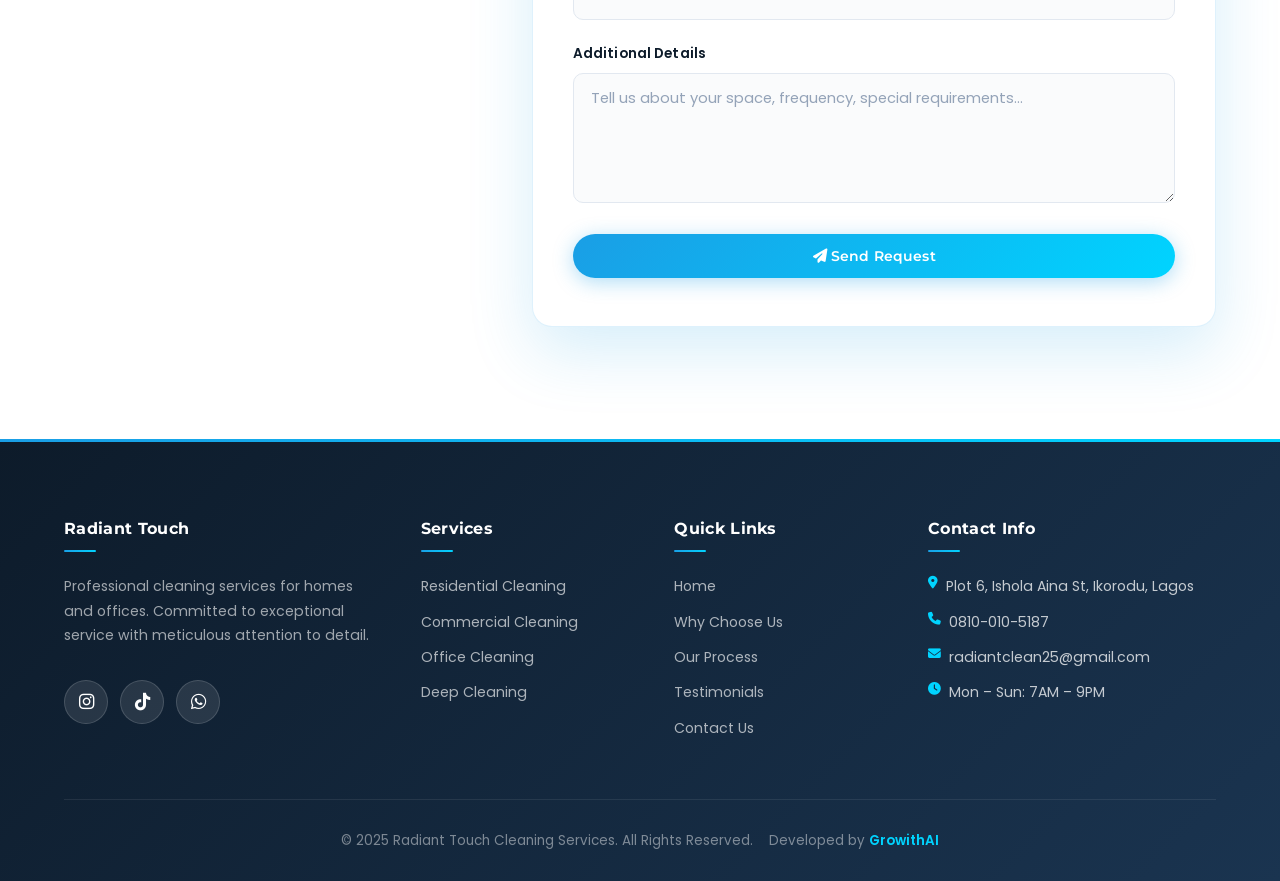
==== commit 566e1044: "add tiktok" ====
--- a/index.html
+++ b/index.html
@@ -409,6 +409,9 @@
                         <a href="https://www.instagram.com/radianttouch25" target="_blank" rel="noopener noreferrer" aria-label="Instagram">
                             <i class="fab fa-instagram"></i>
                         </a>
+                        <a href="https://www.tiktok.com/@radianttouch25" target="_blank" rel="noopener noreferrer" aria-label="TikTok">
+                            <i class="fab fa-tiktok"></i>
+                        </a>
                         <a href="https://wa.me/2348100105187?text=Hi%20Radiant%20Touch%20Cleaning%20Services%2C%20I%27d%20like%20to%20get%20a%20quote" target="_blank" rel="noopener noreferrer" aria-label="WhatsApp">
                             <i class="fab fa-whatsapp"></i>
                         </a>
@@ -467,6 +470,7 @@
                 <p style="font-size:0.88rem; color:rgba(255,255,255,0.6); line-height:1.75; margin-bottom:1.2rem;">Professional cleaning services for homes and offices. Committed to exceptional service with meticulous attention to detail.</p>
                 <div class="social-links">
                     <a href="https://www.instagram.com/radianttouch25" target="_blank" rel="noopener noreferrer" aria-label="Instagram"><i class="fab fa-instagram"></i></a>
+                    <a href="https://www.tiktok.com/@radianttouch25" target="_blank" rel="noopener noreferrer" aria-label="TikTok"><i class="fab fa-tiktok"></i></a>
                     <a href="https://wa.me/2348100105187" target="_blank" rel="noopener noreferrer" aria-label="WhatsApp"><i class="fab fa-whatsapp"></i></a>
                 </div>
             </div>
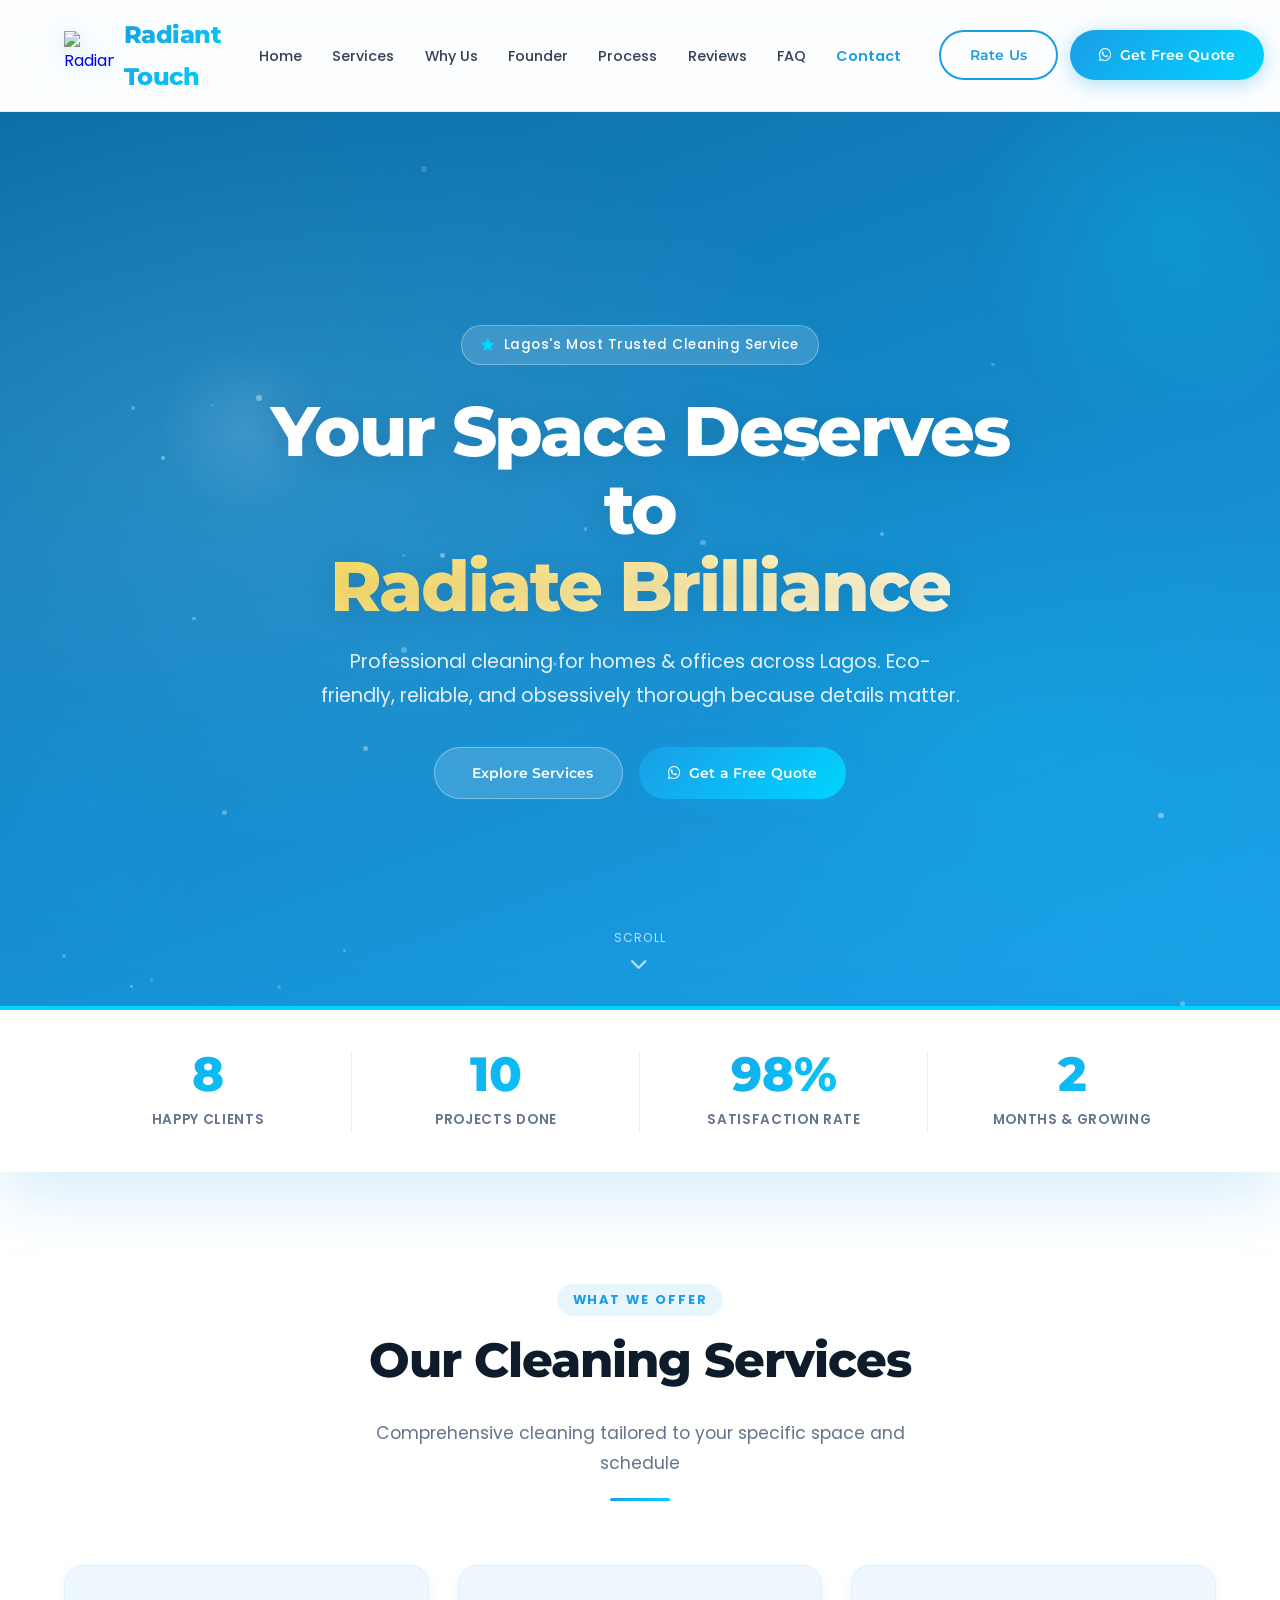
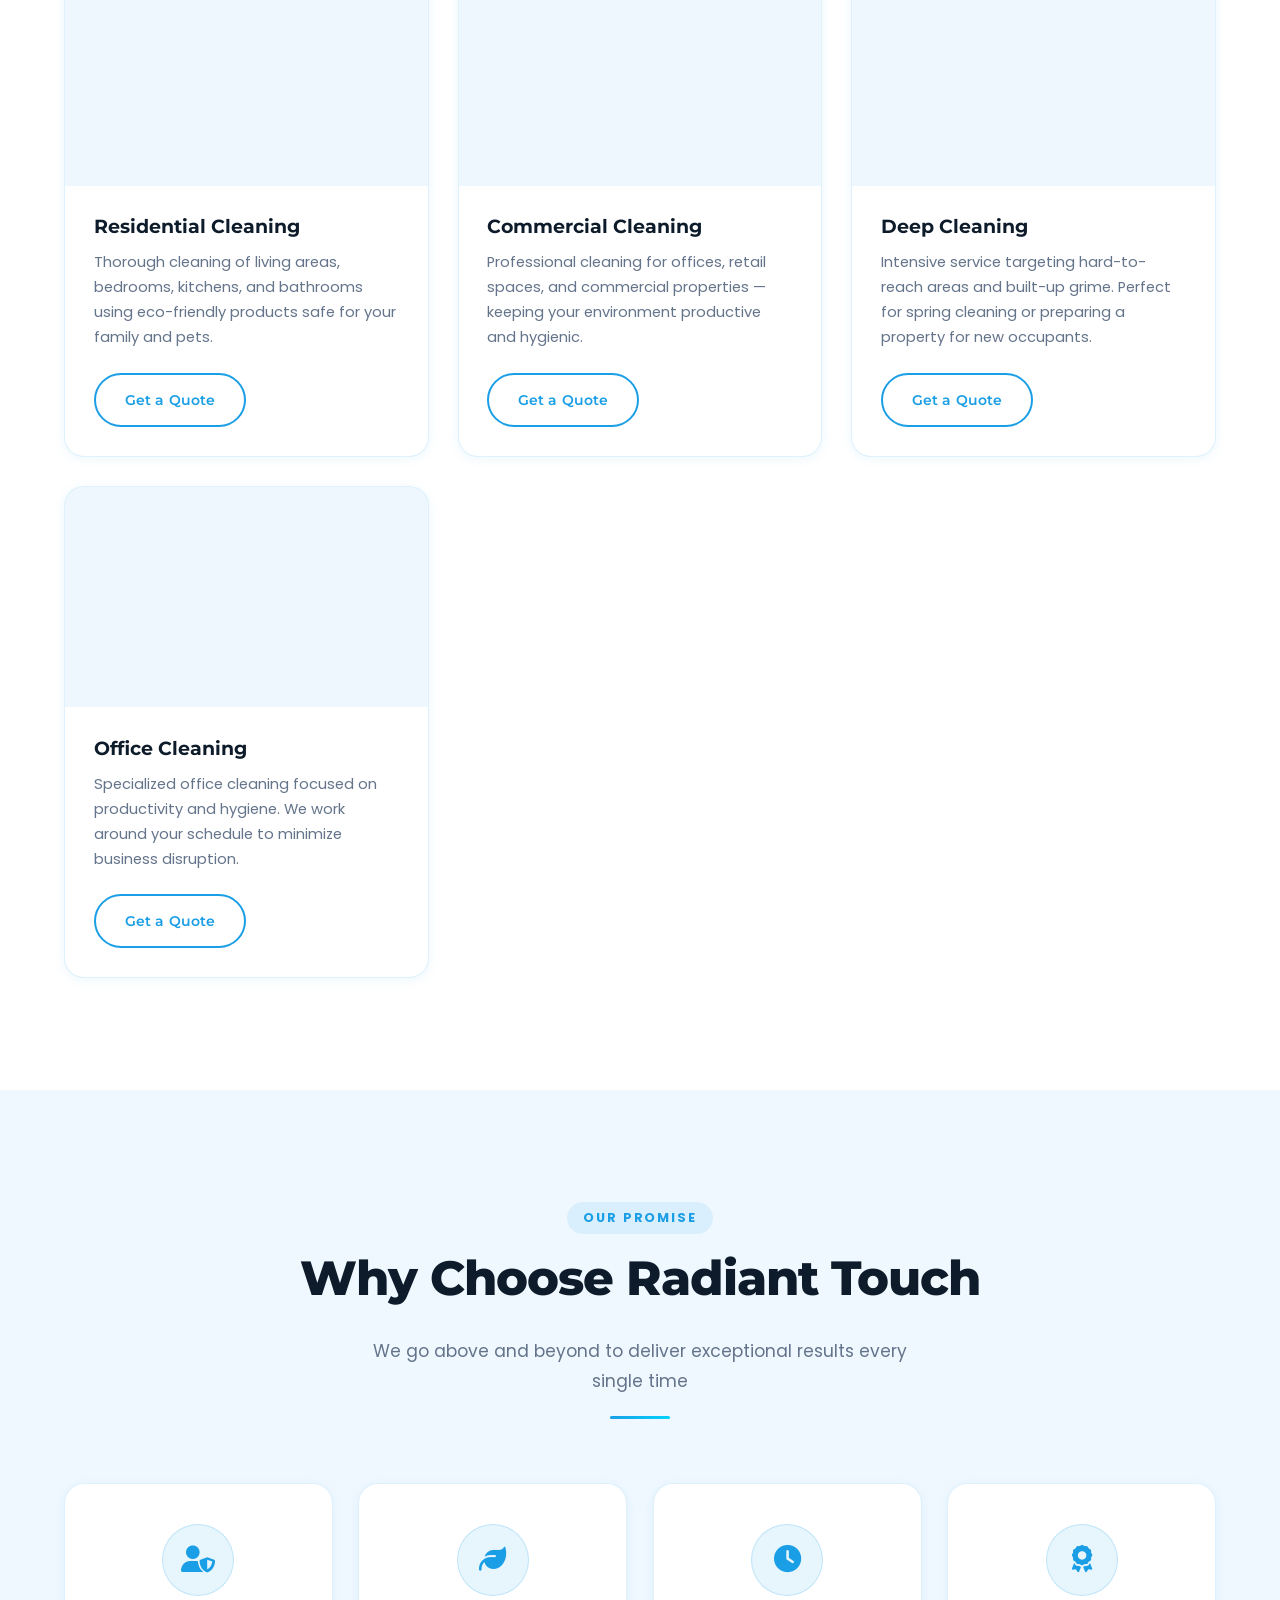
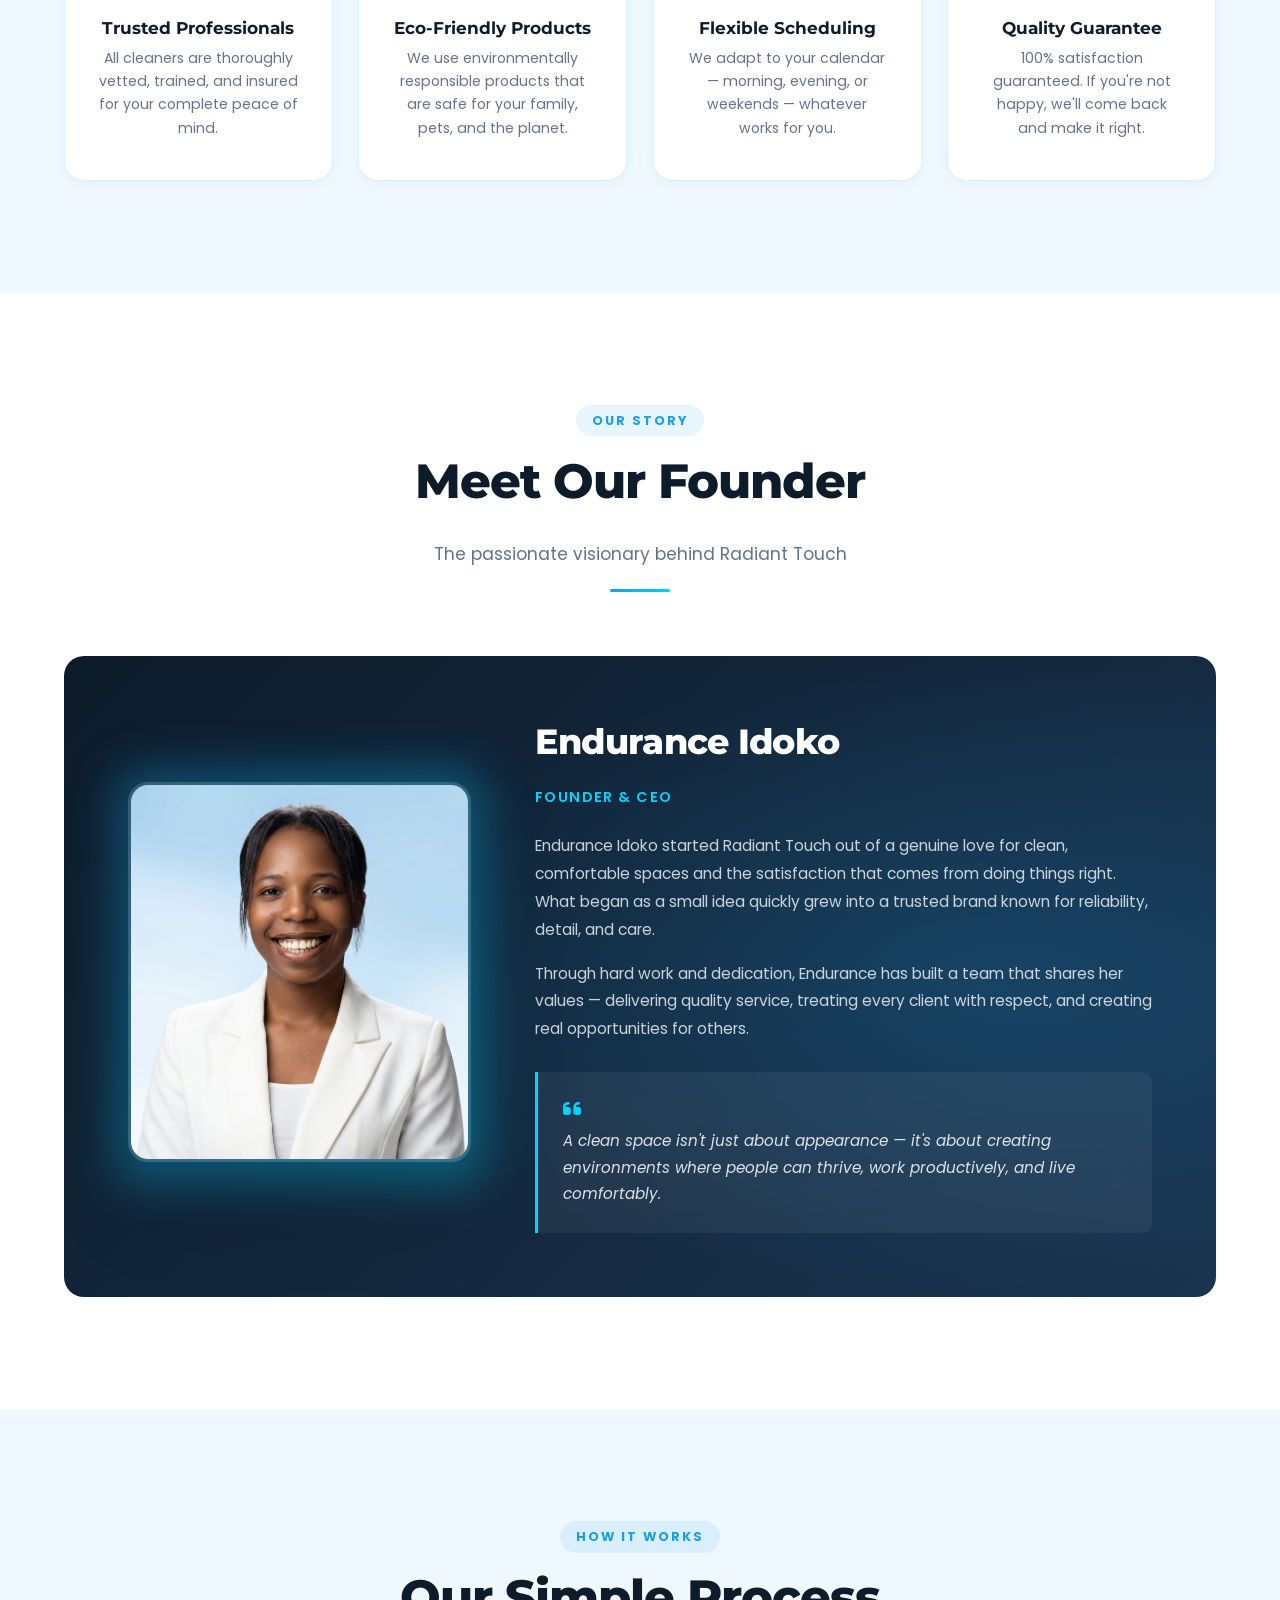
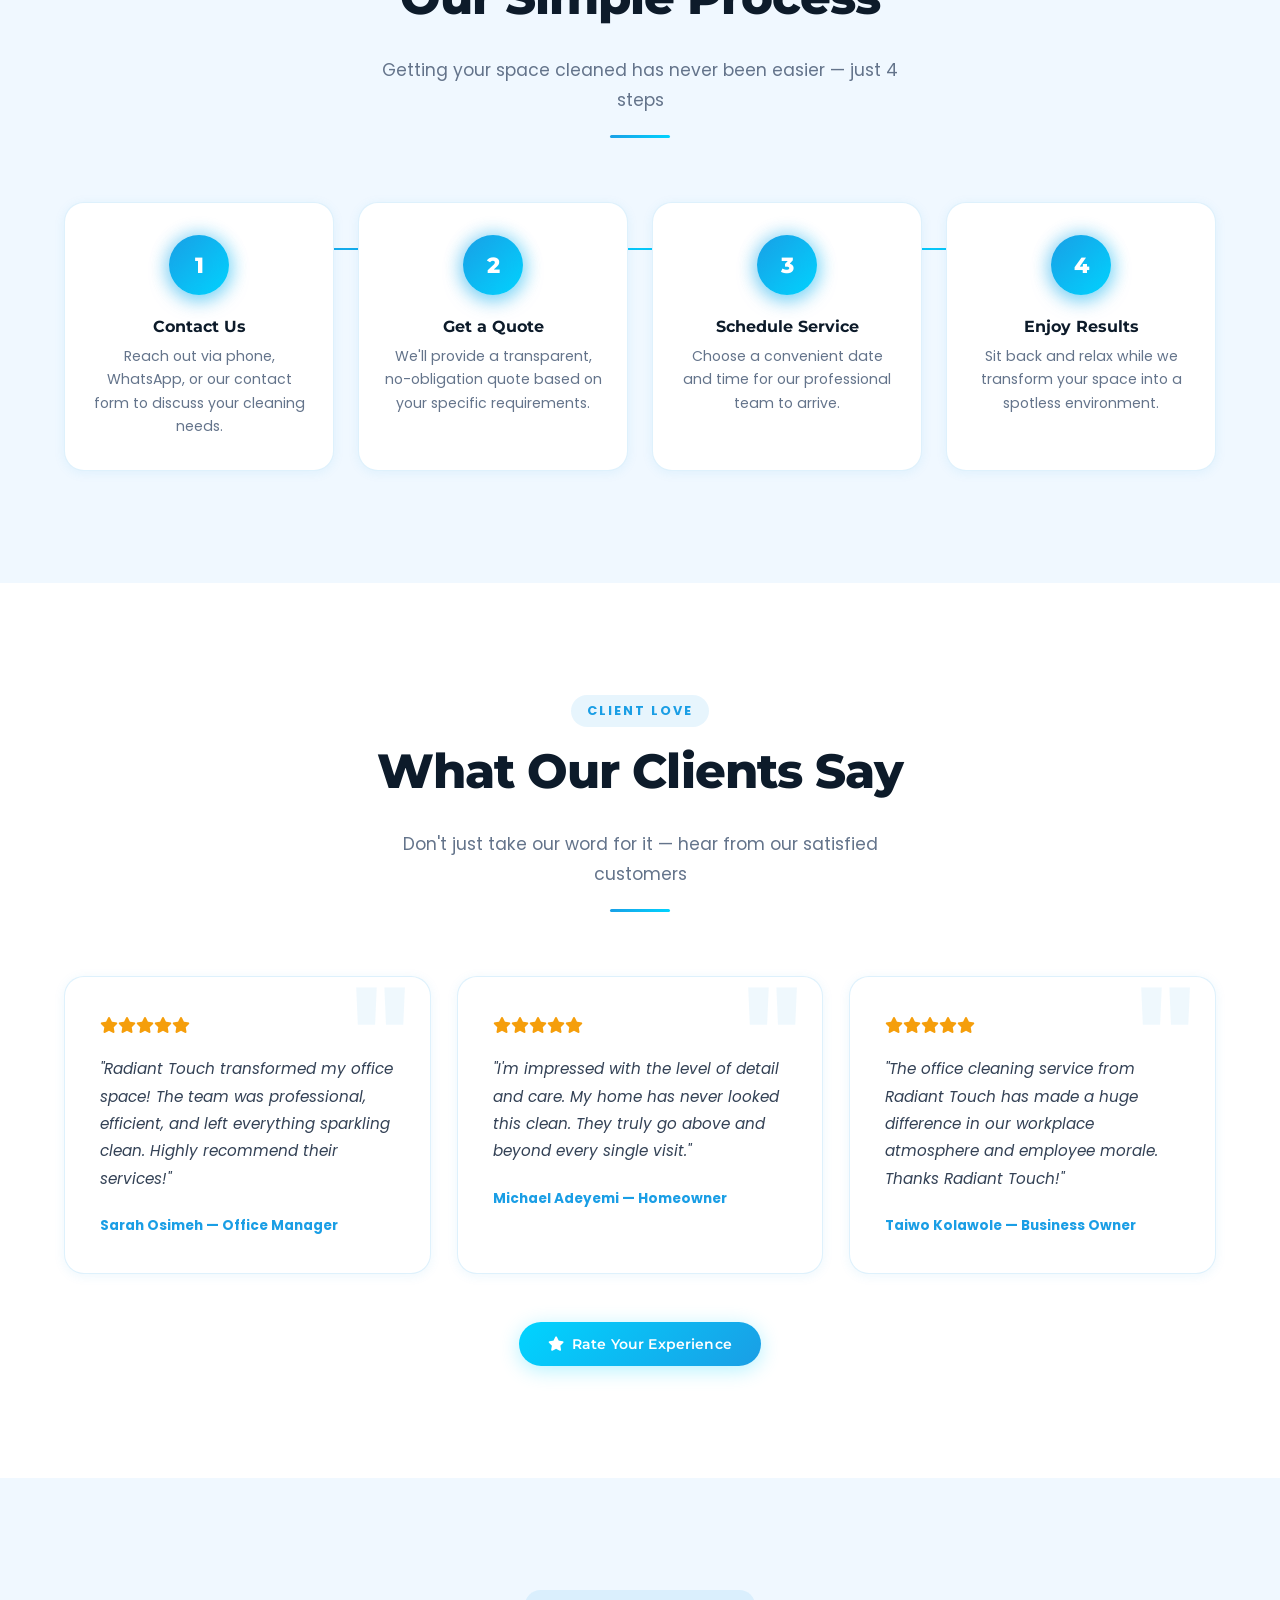
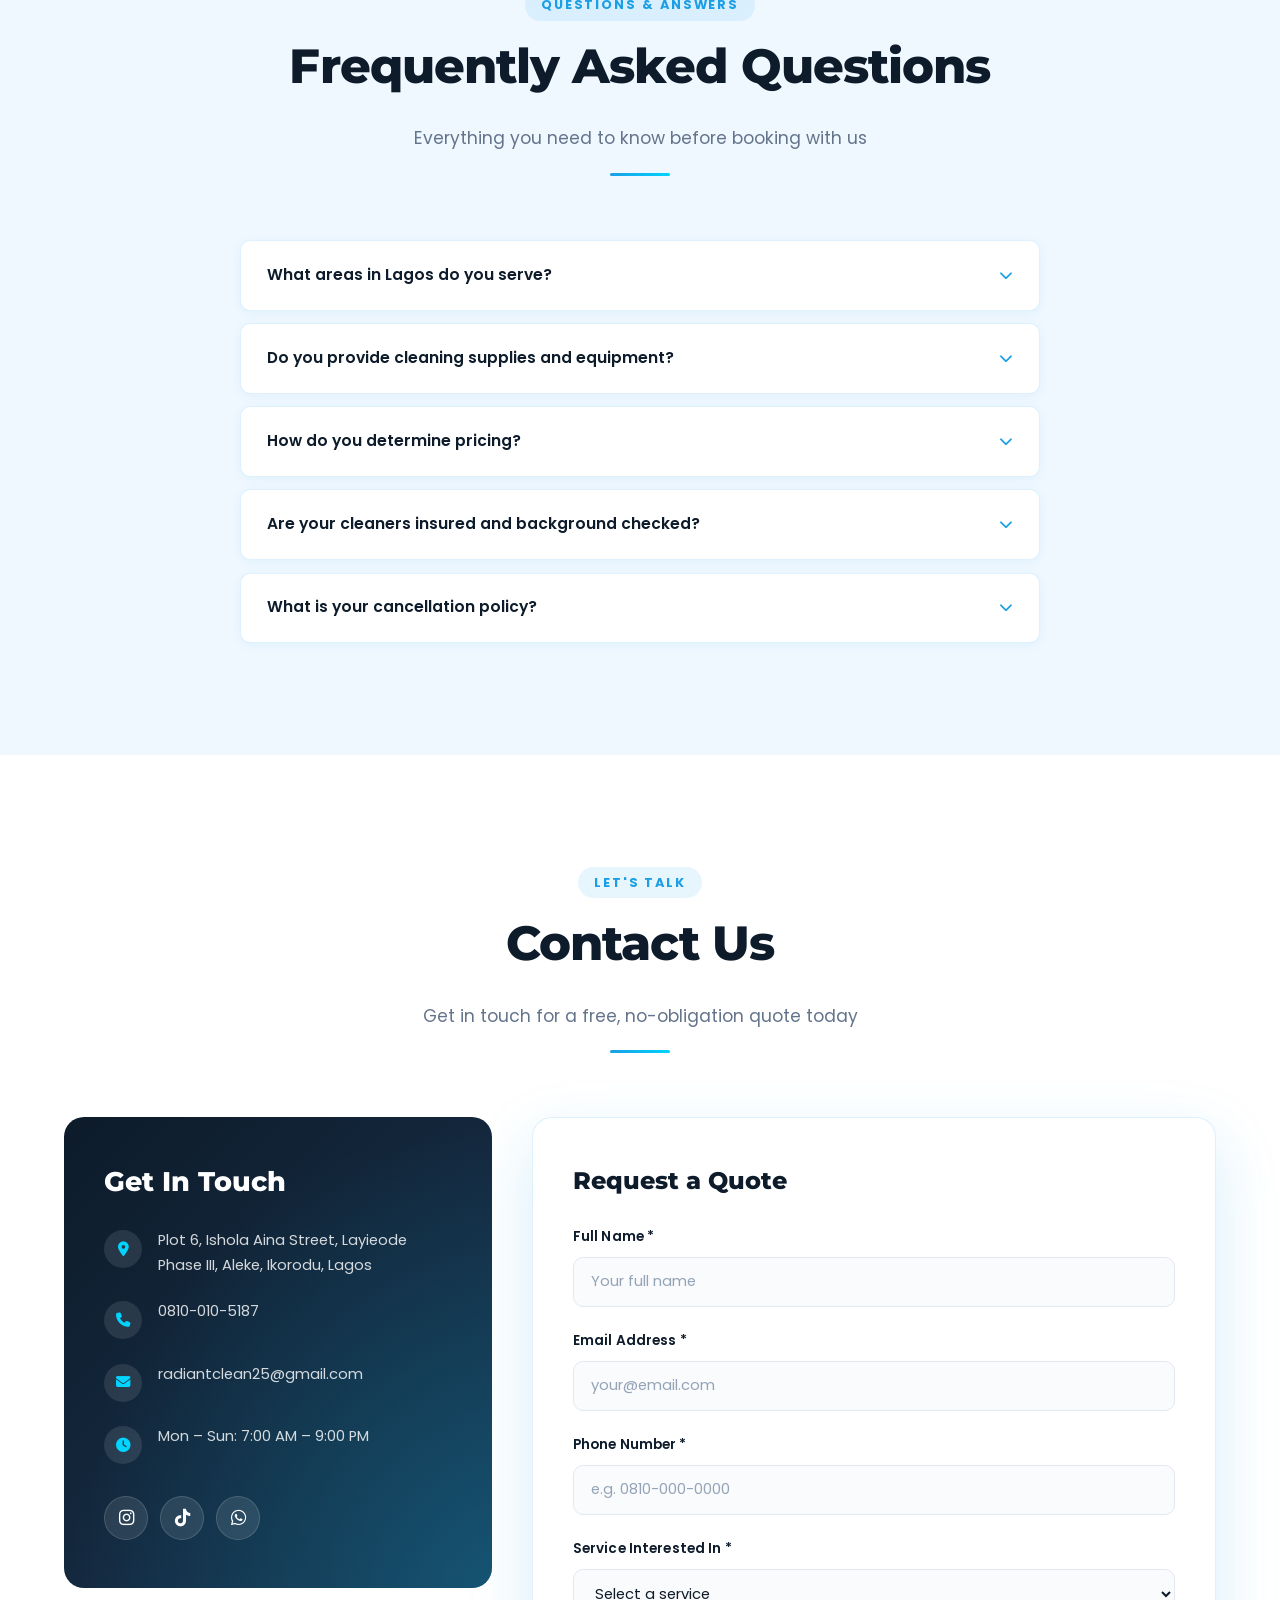
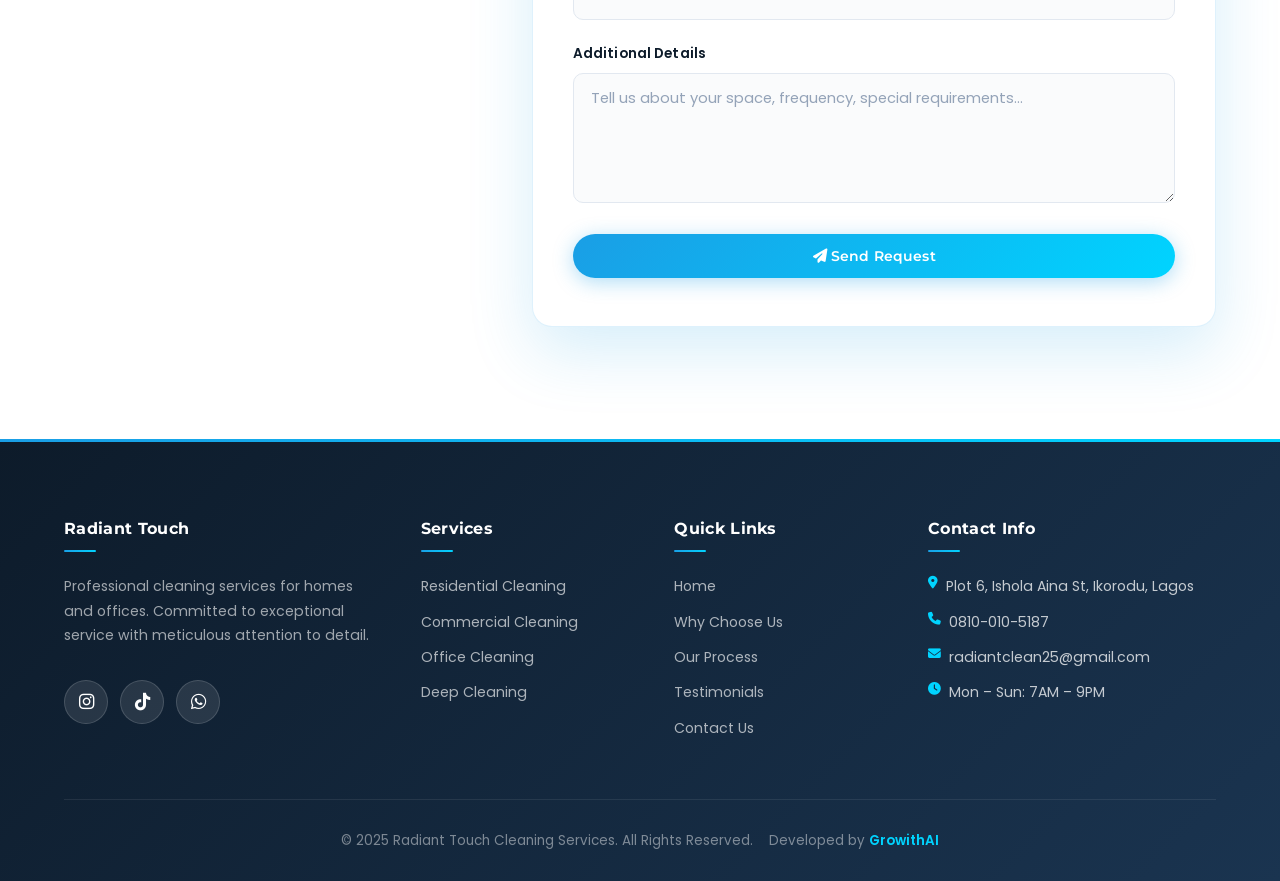
==== commit 608637e0: "mino dits" ====
--- a/index.html
+++ b/index.html
@@ -8,14 +8,14 @@
     <meta name="keywords" content="Lagos cleaning service, professional cleaners Lagos, commercial cleaning Nigeria, residential cleaning Lagos, deep cleaning service, office cleaning Lagos, eco-friendly cleaning, Radiant Touch">
     <meta name="author" content="Radiant Touch">
     <meta name="robots" content="index, follow">
-    <meta property="og:title" content="Radiant Touch — Premium Cleaning Services in Lagos">
+    <meta property="og:title" content="Radiant Touch Premium Cleaning Services in Lagos">
     <meta property="og:description" content="Premium cleaning services for homes and offices in Lagos. Trusted by businesses and homeowners. Get your free quote today!">
     <meta property="og:type" content="website">
     <meta property="og:url" content="https://radianttouch25.netlify.app">
     <meta property="og:image" content="https://radianttouch25.netlify.app/images/Radiant%20Touch%20Logo.png">
     <meta property="og:site_name" content="Radiant Touch">
     <meta name="twitter:card" content="summary_large_image">
-    <meta name="twitter:title" content="Radiant Touch — Premium Cleaning Services in Lagos, Nigeria">
+    <meta name="twitter:title" content="Radiant Touch Premium Cleaning Services in Lagos, Nigeria">
     <meta name="twitter:description" content="Professional cleaning for homes and offices in Lagos. Eco-friendly, reliable, and detail-oriented service with free quotes available.">
     <link rel="canonical" href="https://radianttouch25.netlify.app">
     <link rel="apple-touch-icon" sizes="180x180" href="images/apple-touch-icon.png">
@@ -103,7 +103,7 @@
                 Your Space Deserves to<br>
                 <span class="highlight">Radiate Brilliance</span>
             </h1>
-            <p class="fade-in-delay-2">Professional cleaning for homes &amp; offices across Lagos. Eco-friendly, reliable, and obsessively thorough — because details matter.</p>
+            <p class="fade-in-delay-2">Professional cleaning for homes &amp; offices across Lagos. Eco-friendly, reliable, and obsessively thorough because details matter.</p>
             <div class="hero-buttons fade-in-delay-2">
                 <a href="#services" class="btn btn-glass">
                     <i class="fas fa-sparkles"></i> Explore Services
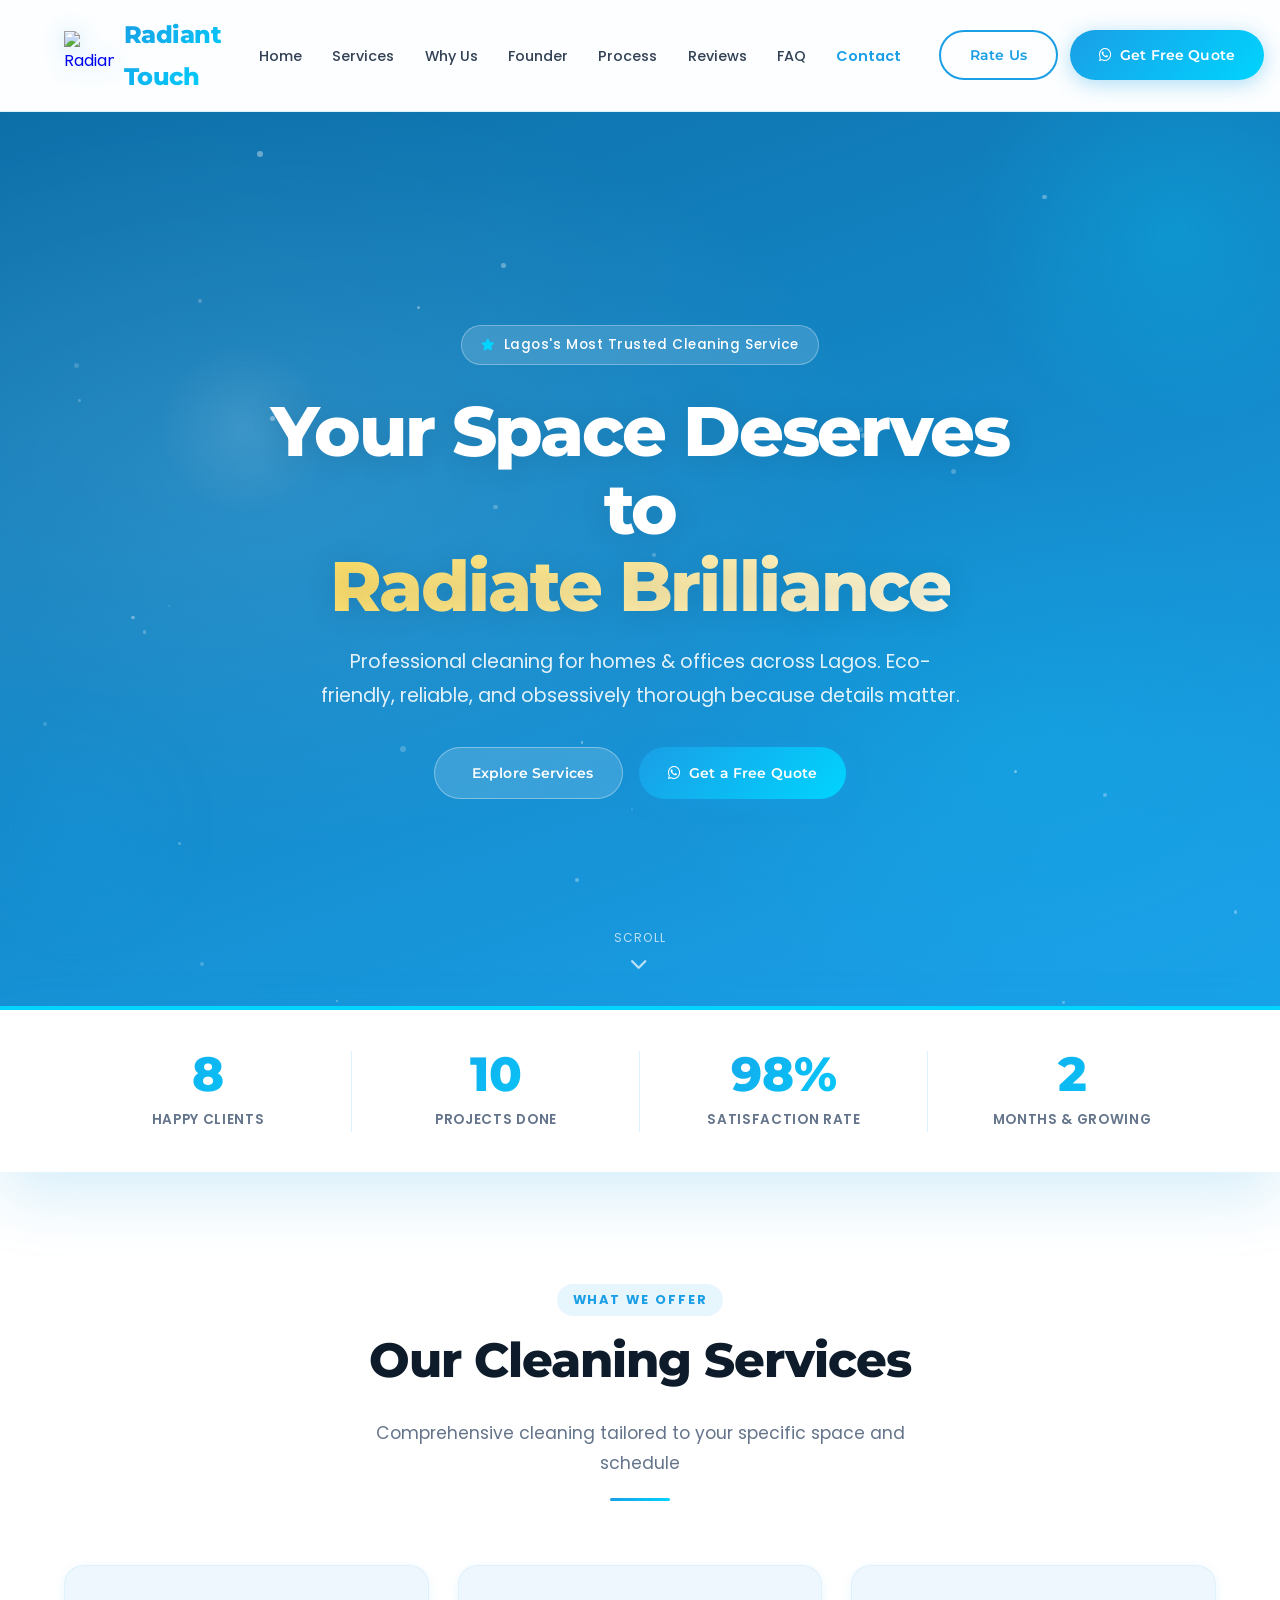
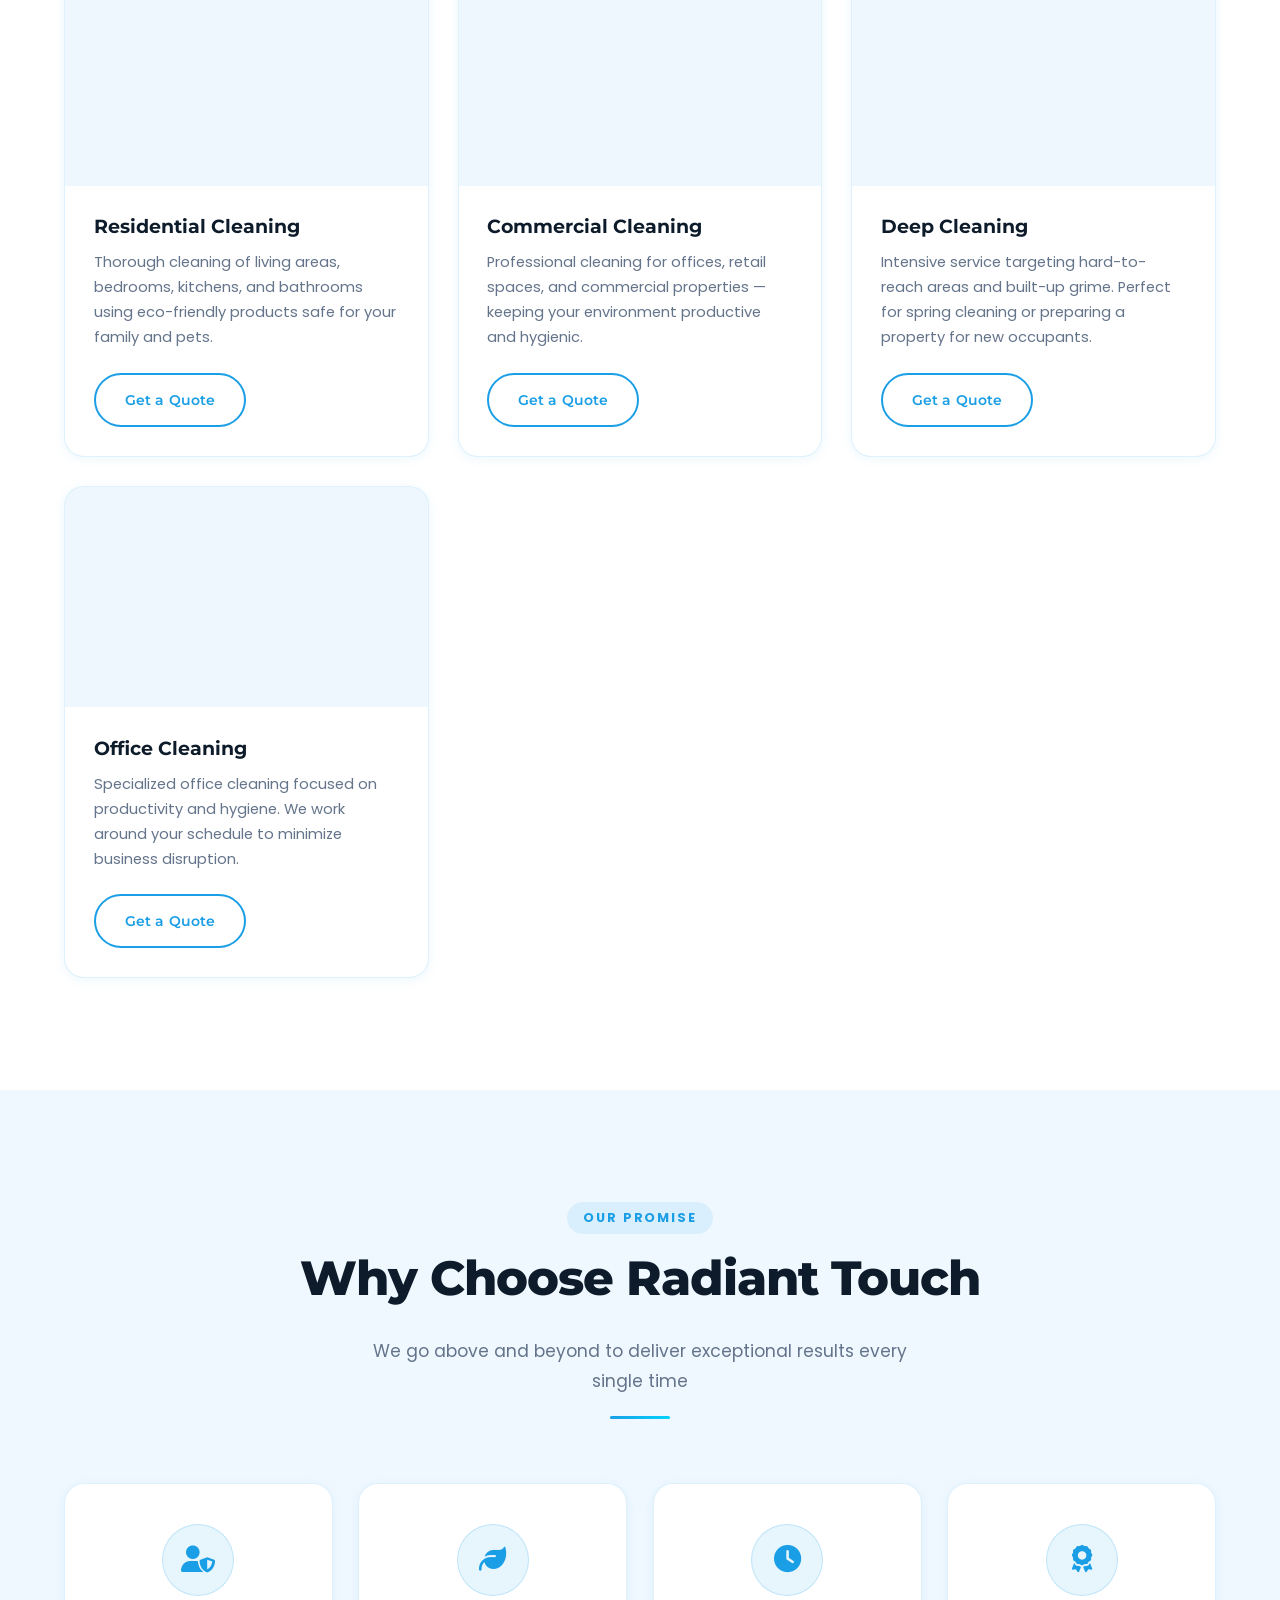
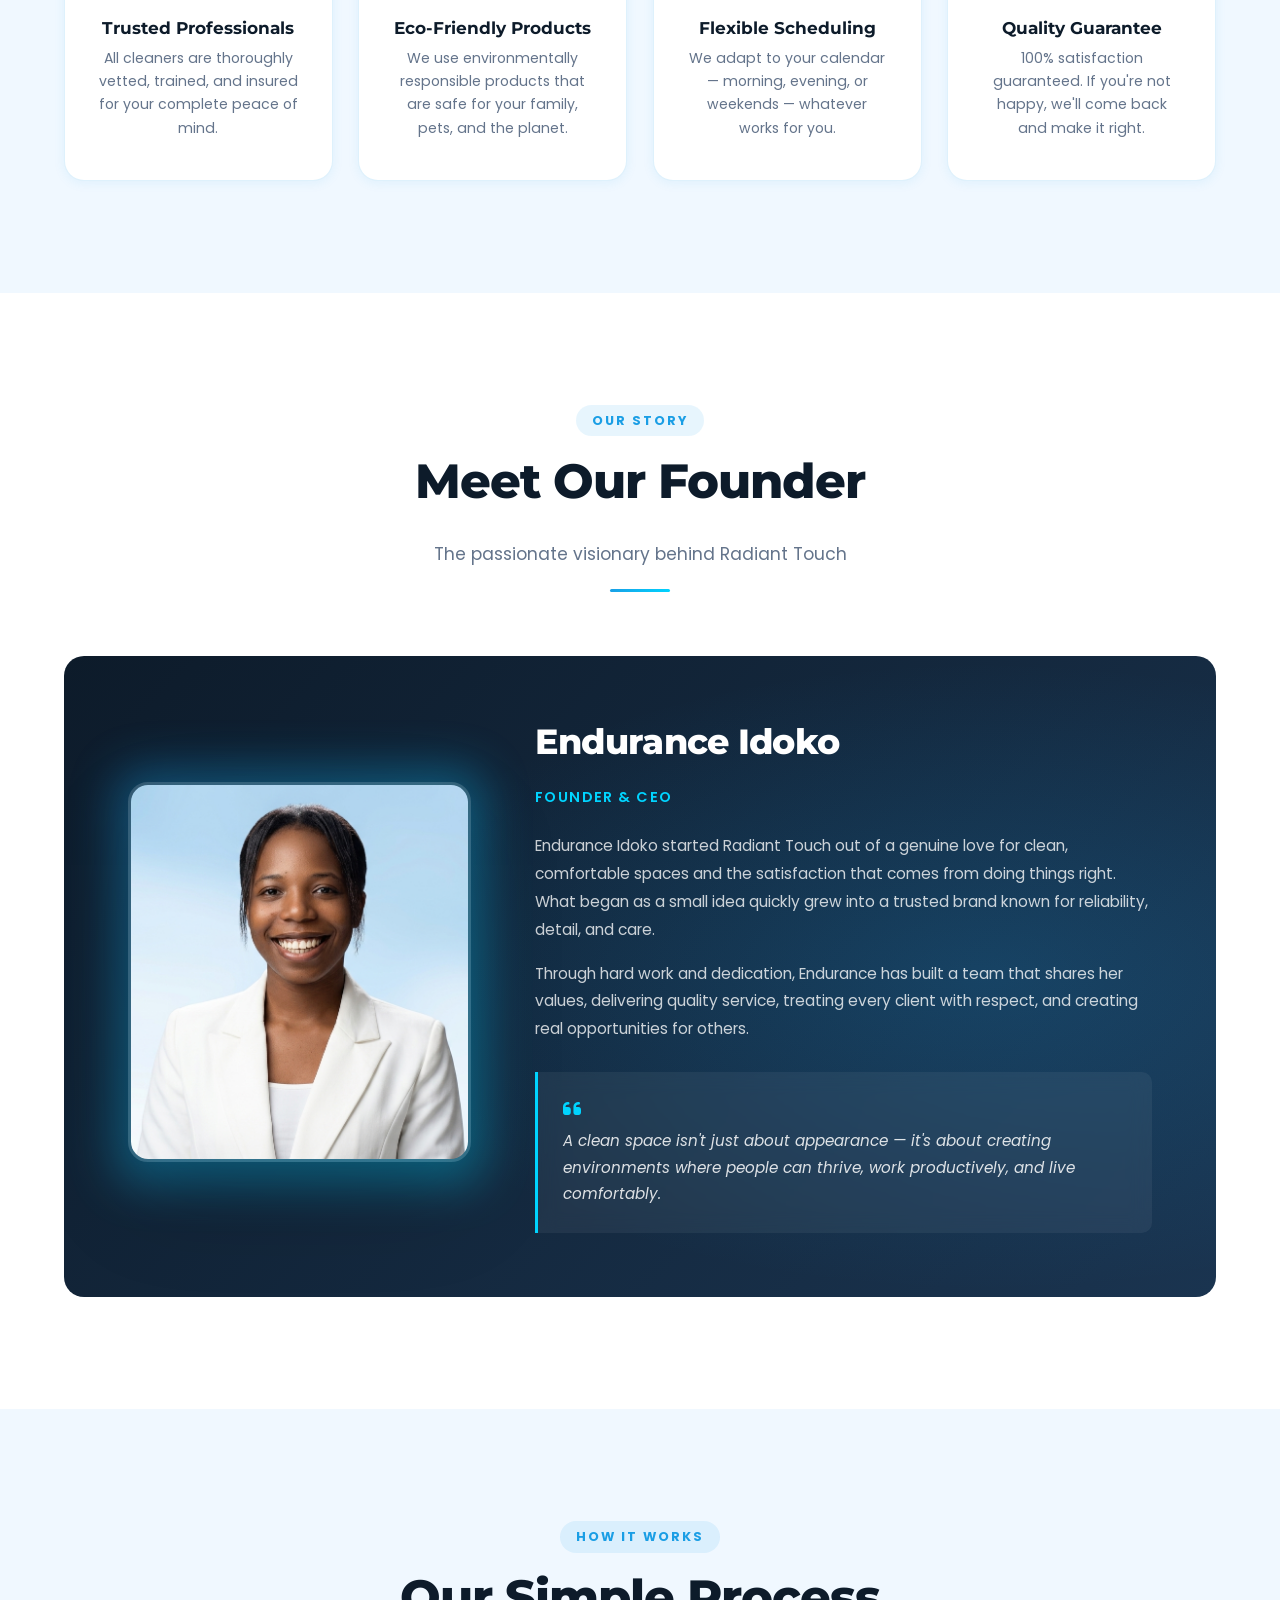
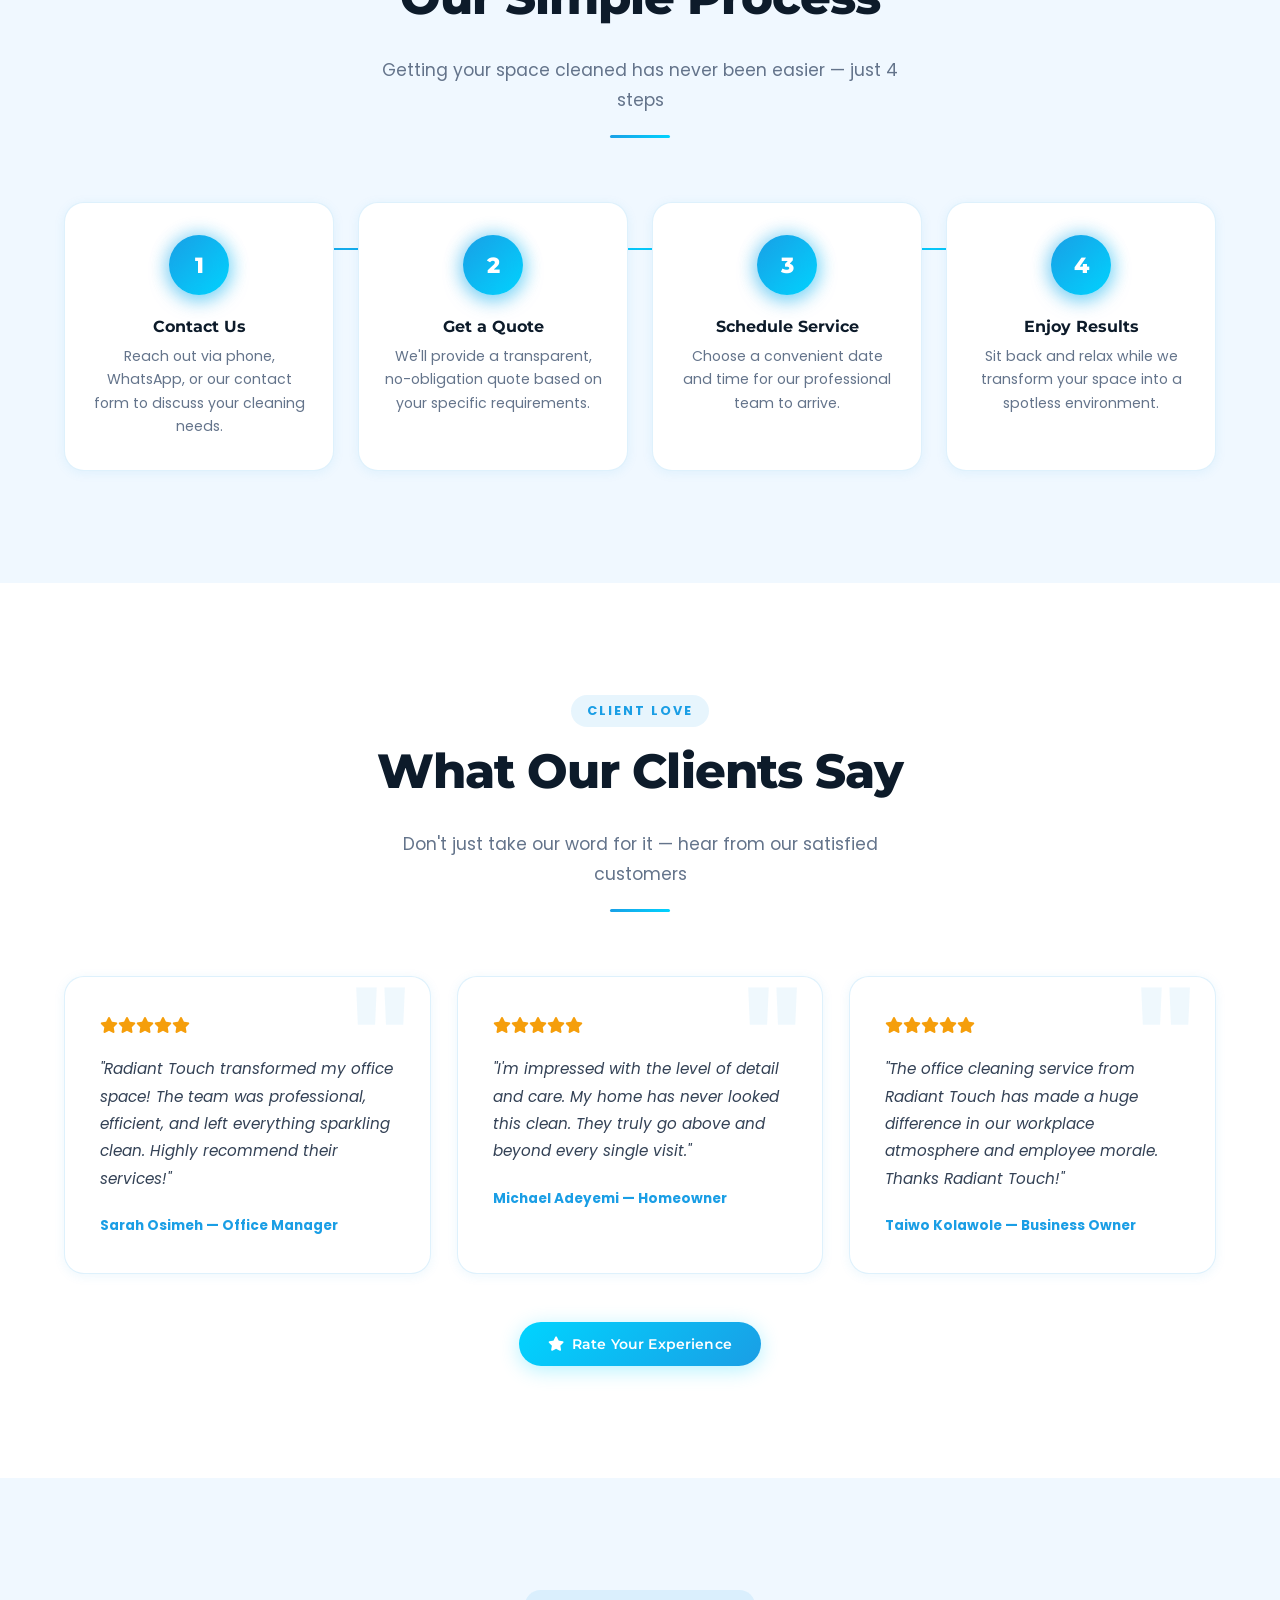
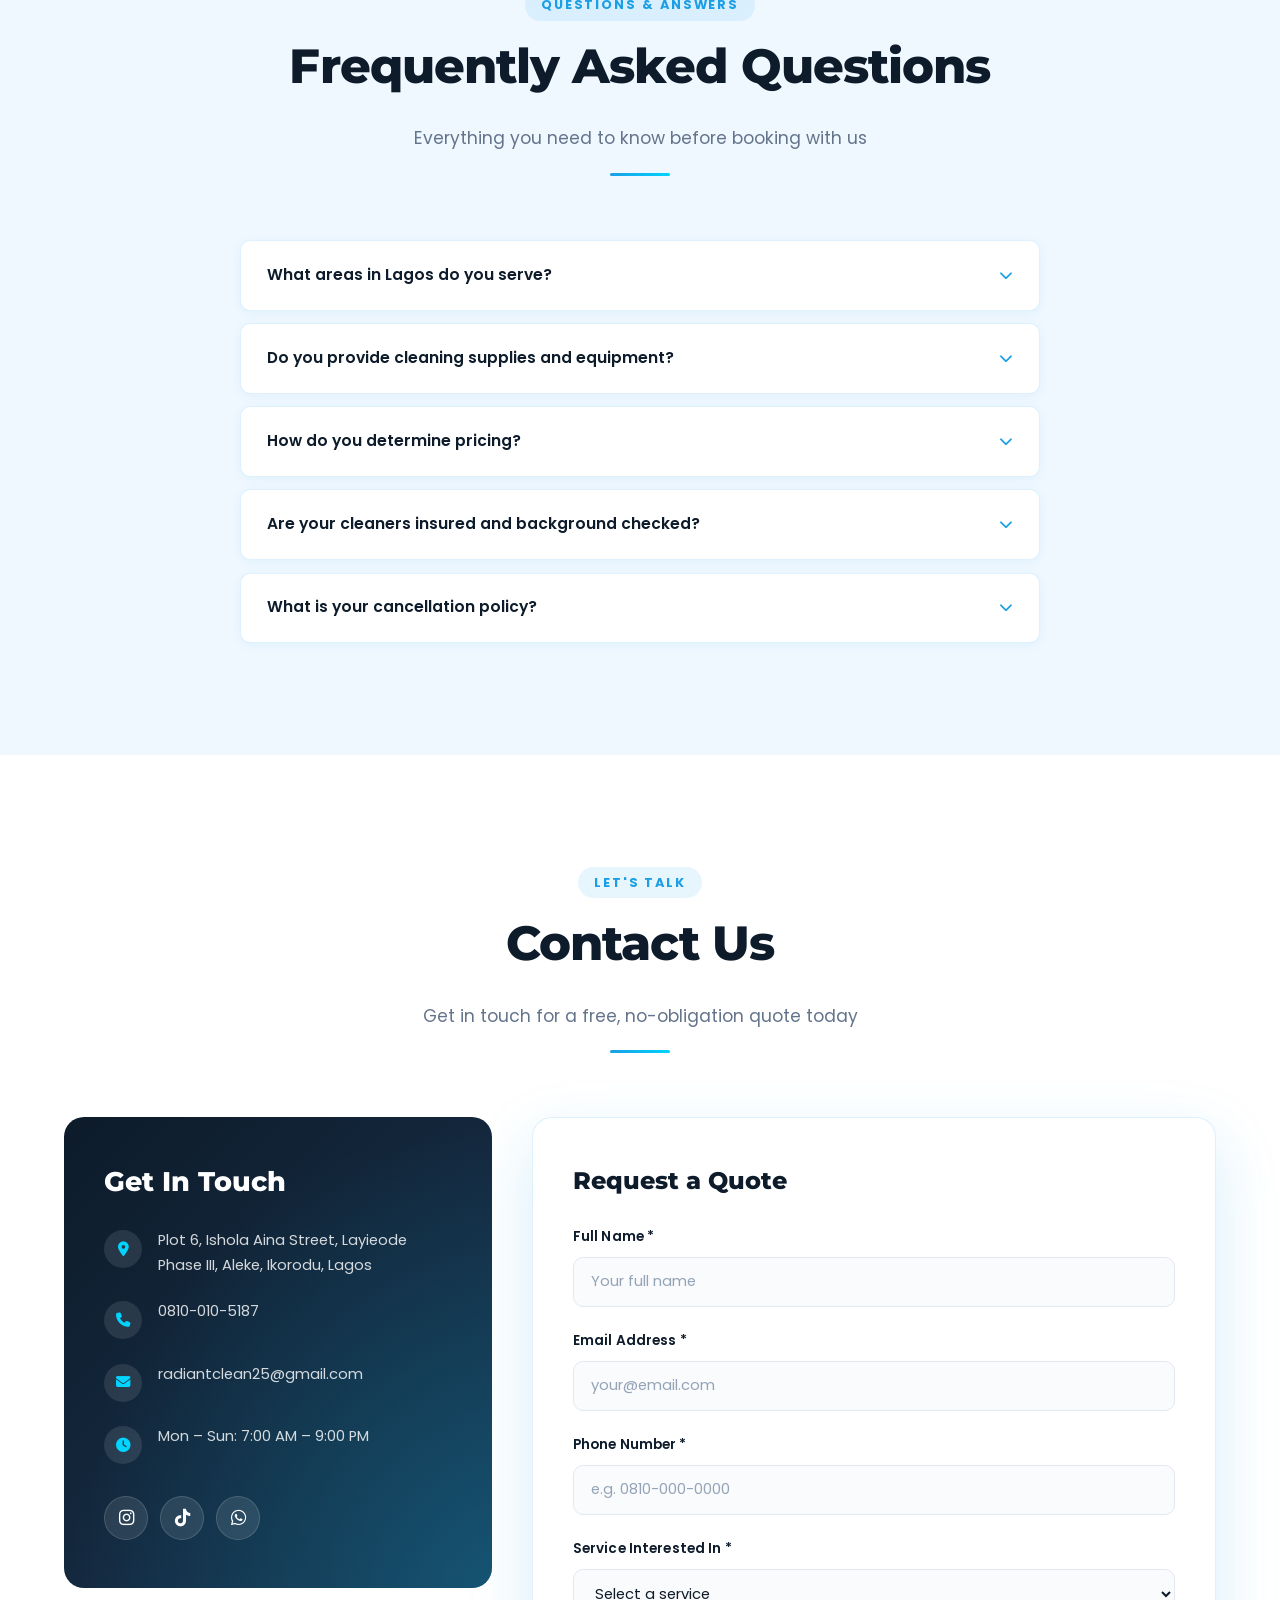
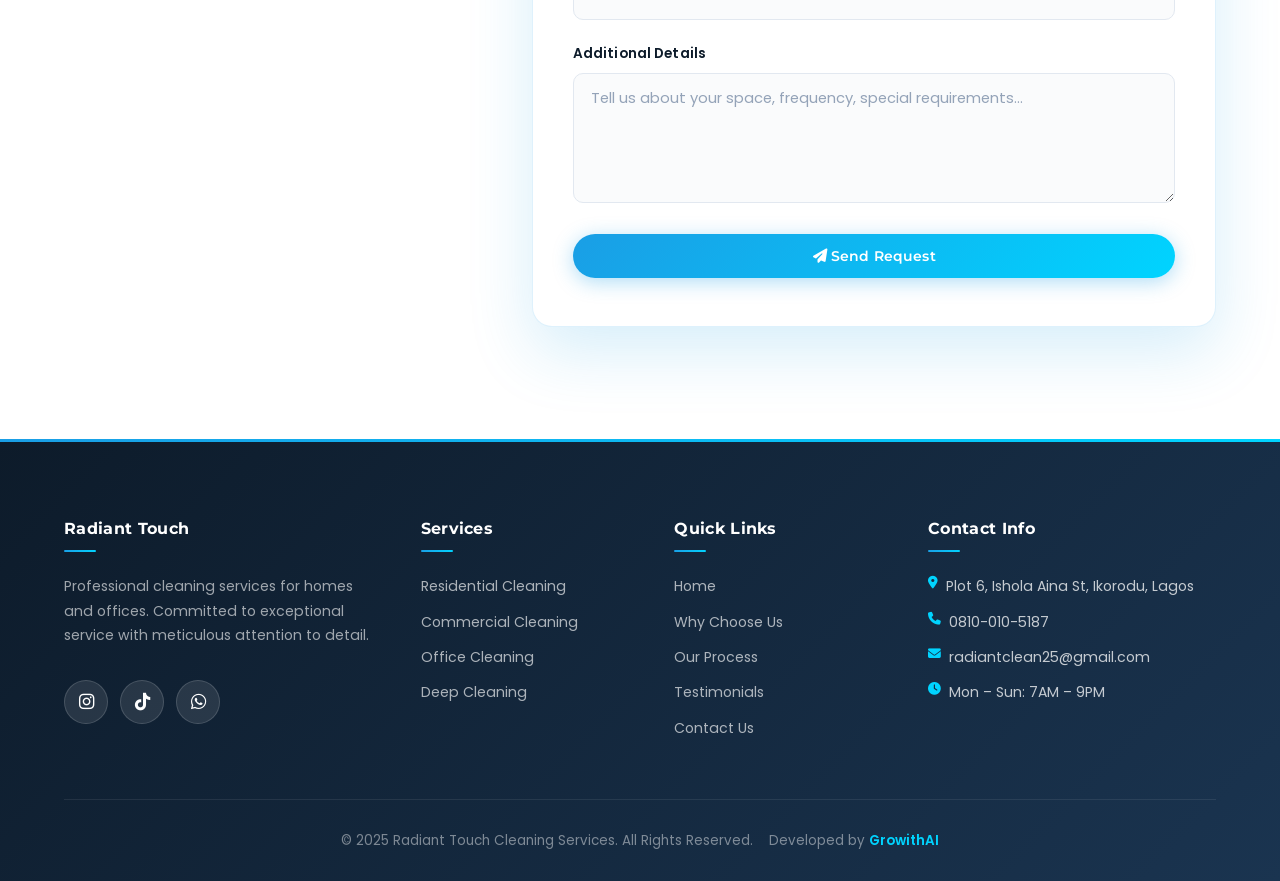
==== commit 727112cd: "mino dits" ====
--- a/index.html
+++ b/index.html
@@ -237,7 +237,7 @@
                         <h3>Endurance Idoko</h3>
                         <span class="founder-title">Founder &amp; CEO</span>
                         <p class="founder-description">Endurance Idoko started Radiant Touch out of a genuine love for clean, comfortable spaces and the satisfaction that comes from doing things right. What began as a small idea quickly grew into a trusted brand known for reliability, detail, and care.</p>
-                        <p class="founder-description">Through hard work and dedication, Endurance has built a team that shares her values — delivering quality service, treating every client with respect, and creating real opportunities for others.</p>
+                        <p class="founder-description">Through hard work and dedication, Endurance has built a team that shares her values, delivering quality service, treating every client with respect, and creating real opportunities for others.</p>
                         <div class="founder-quote">
                             <i class="fas fa-quote-left"></i>
                             <p>A clean space isn't just about appearance — it's about creating environments where people can thrive, work productively, and live comfortably.</p>
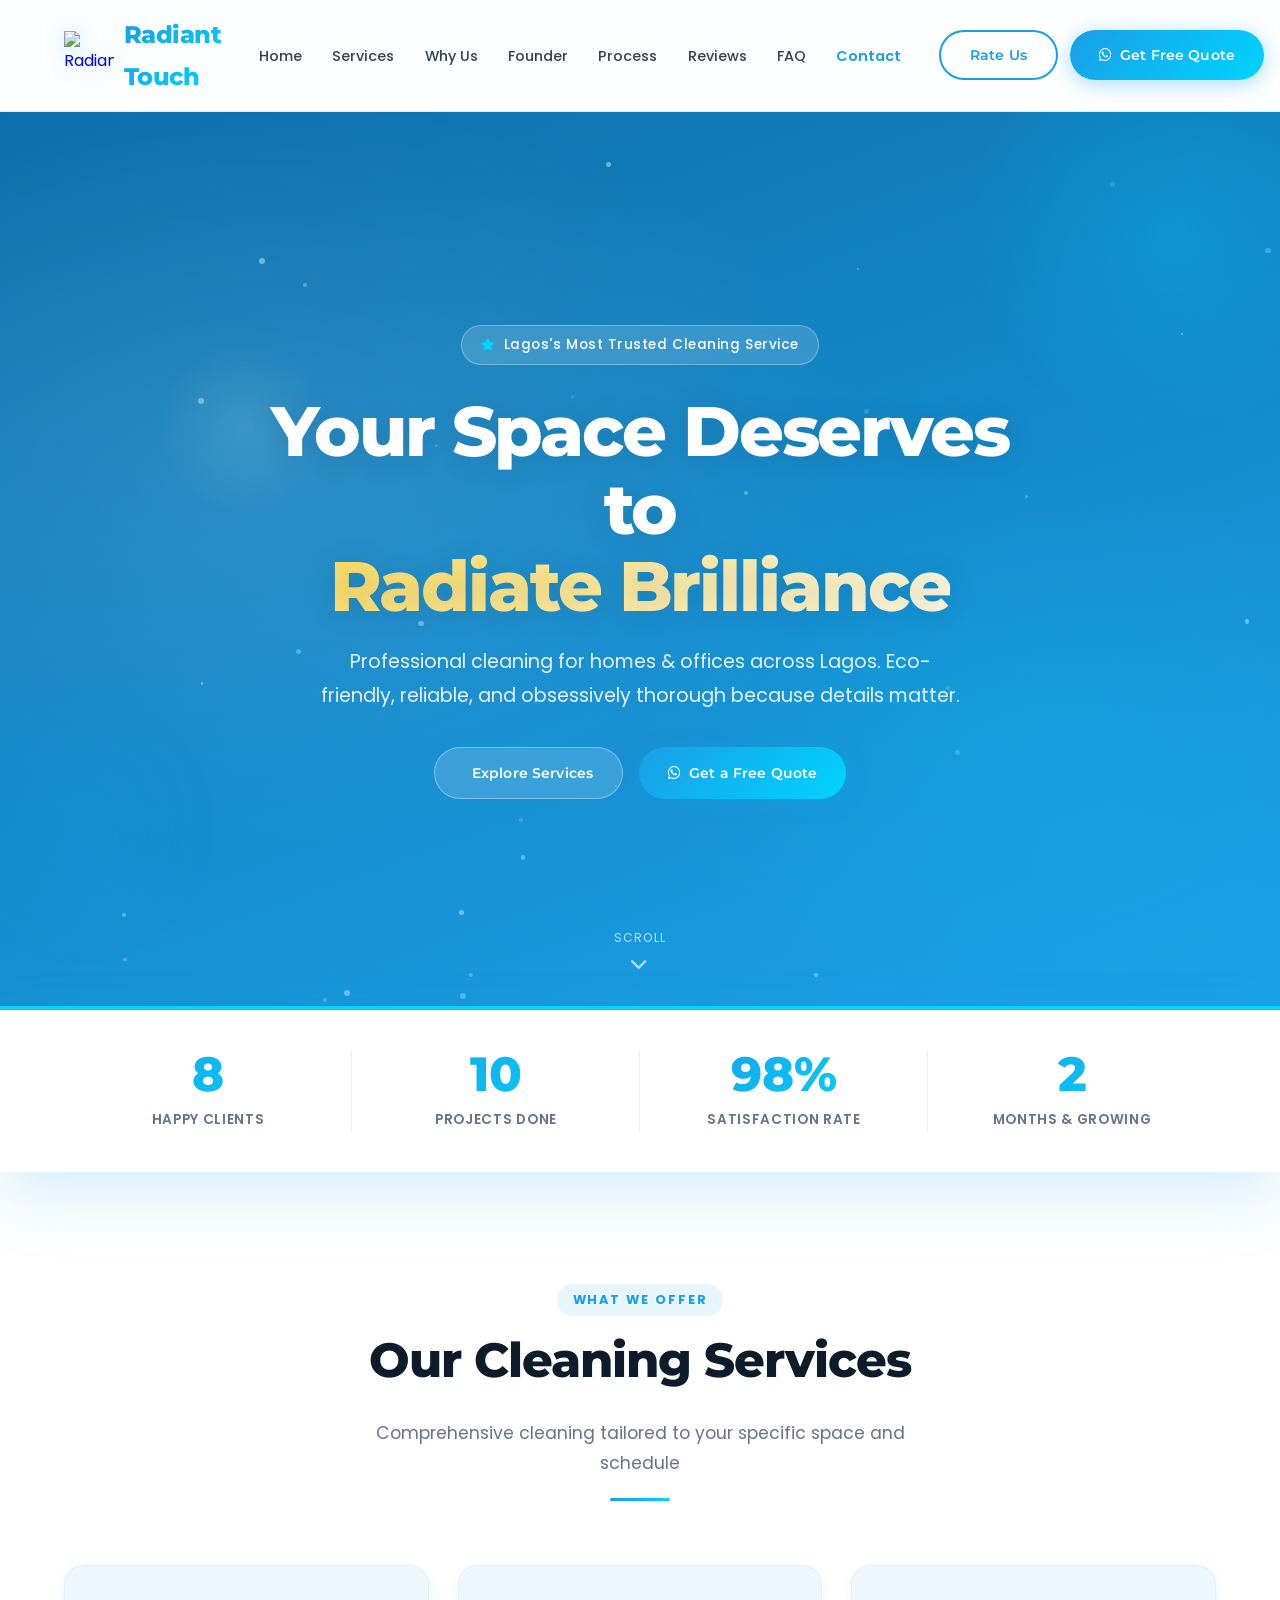
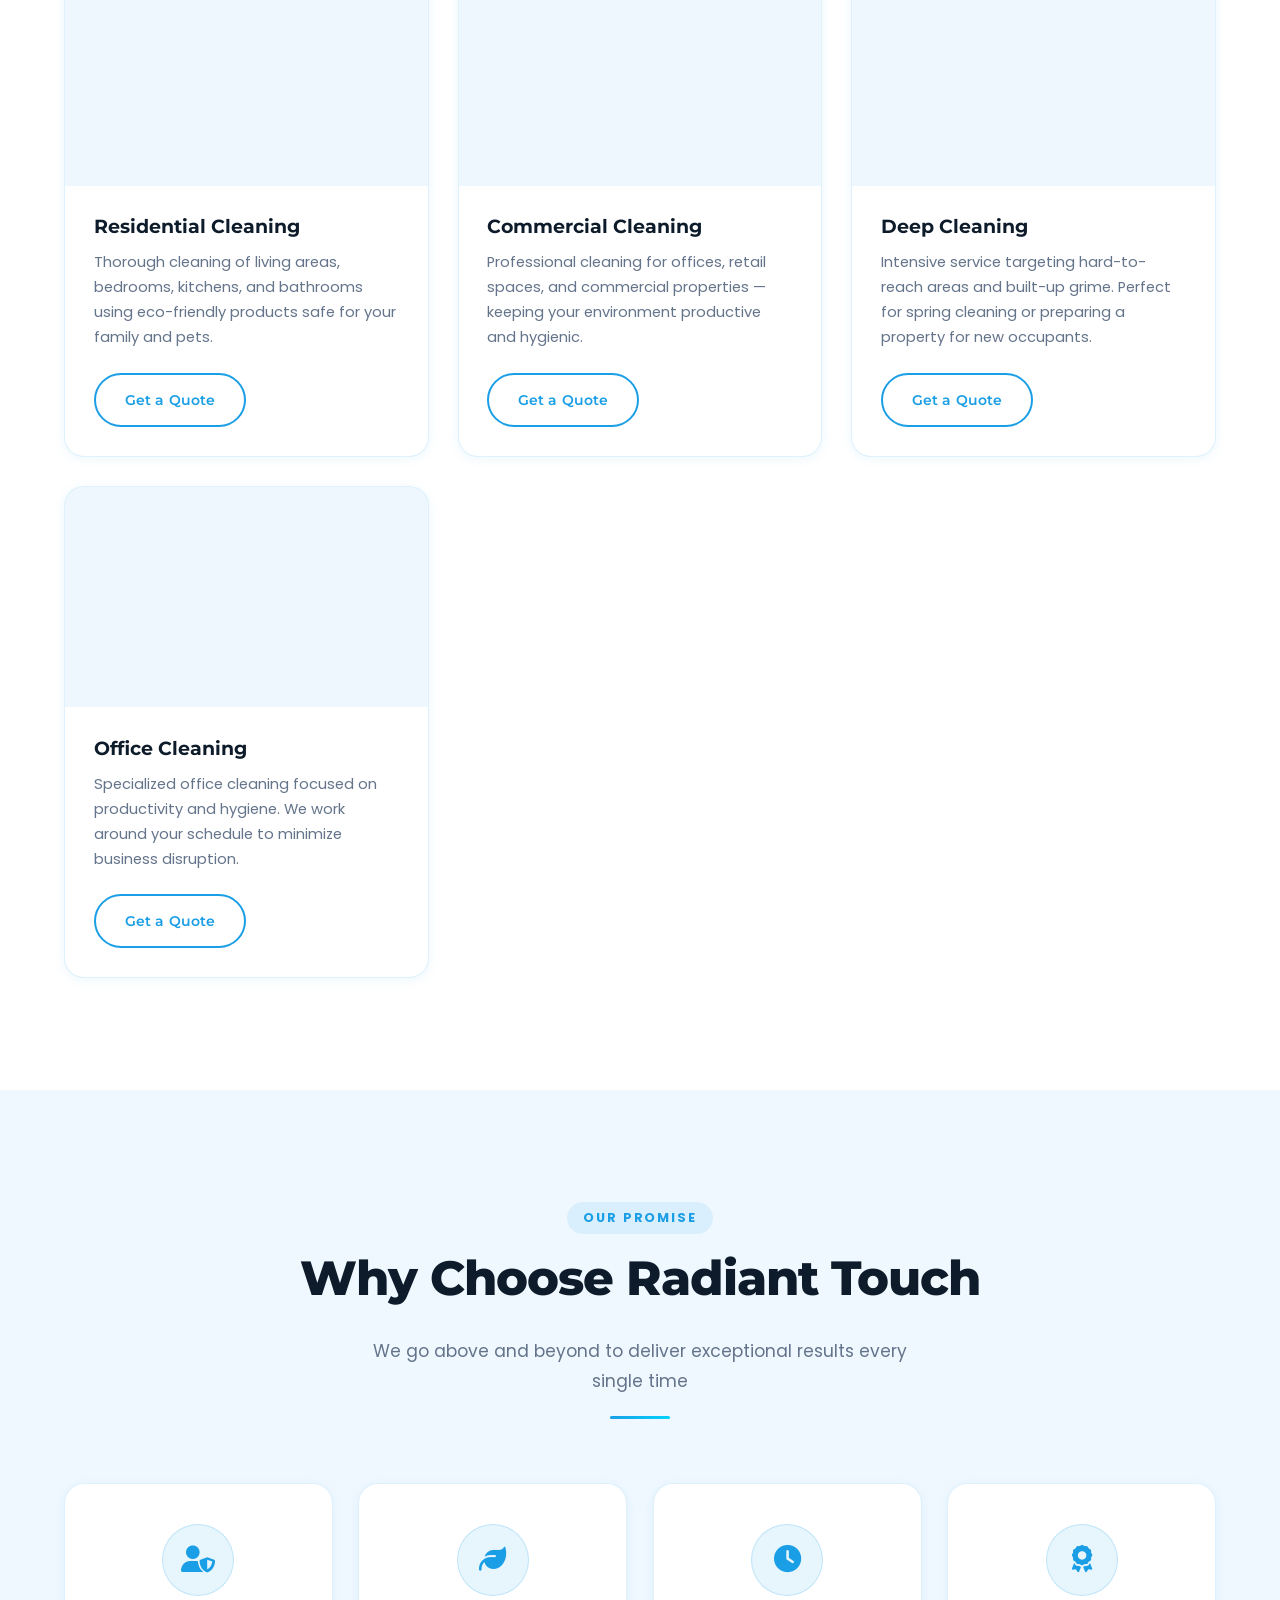
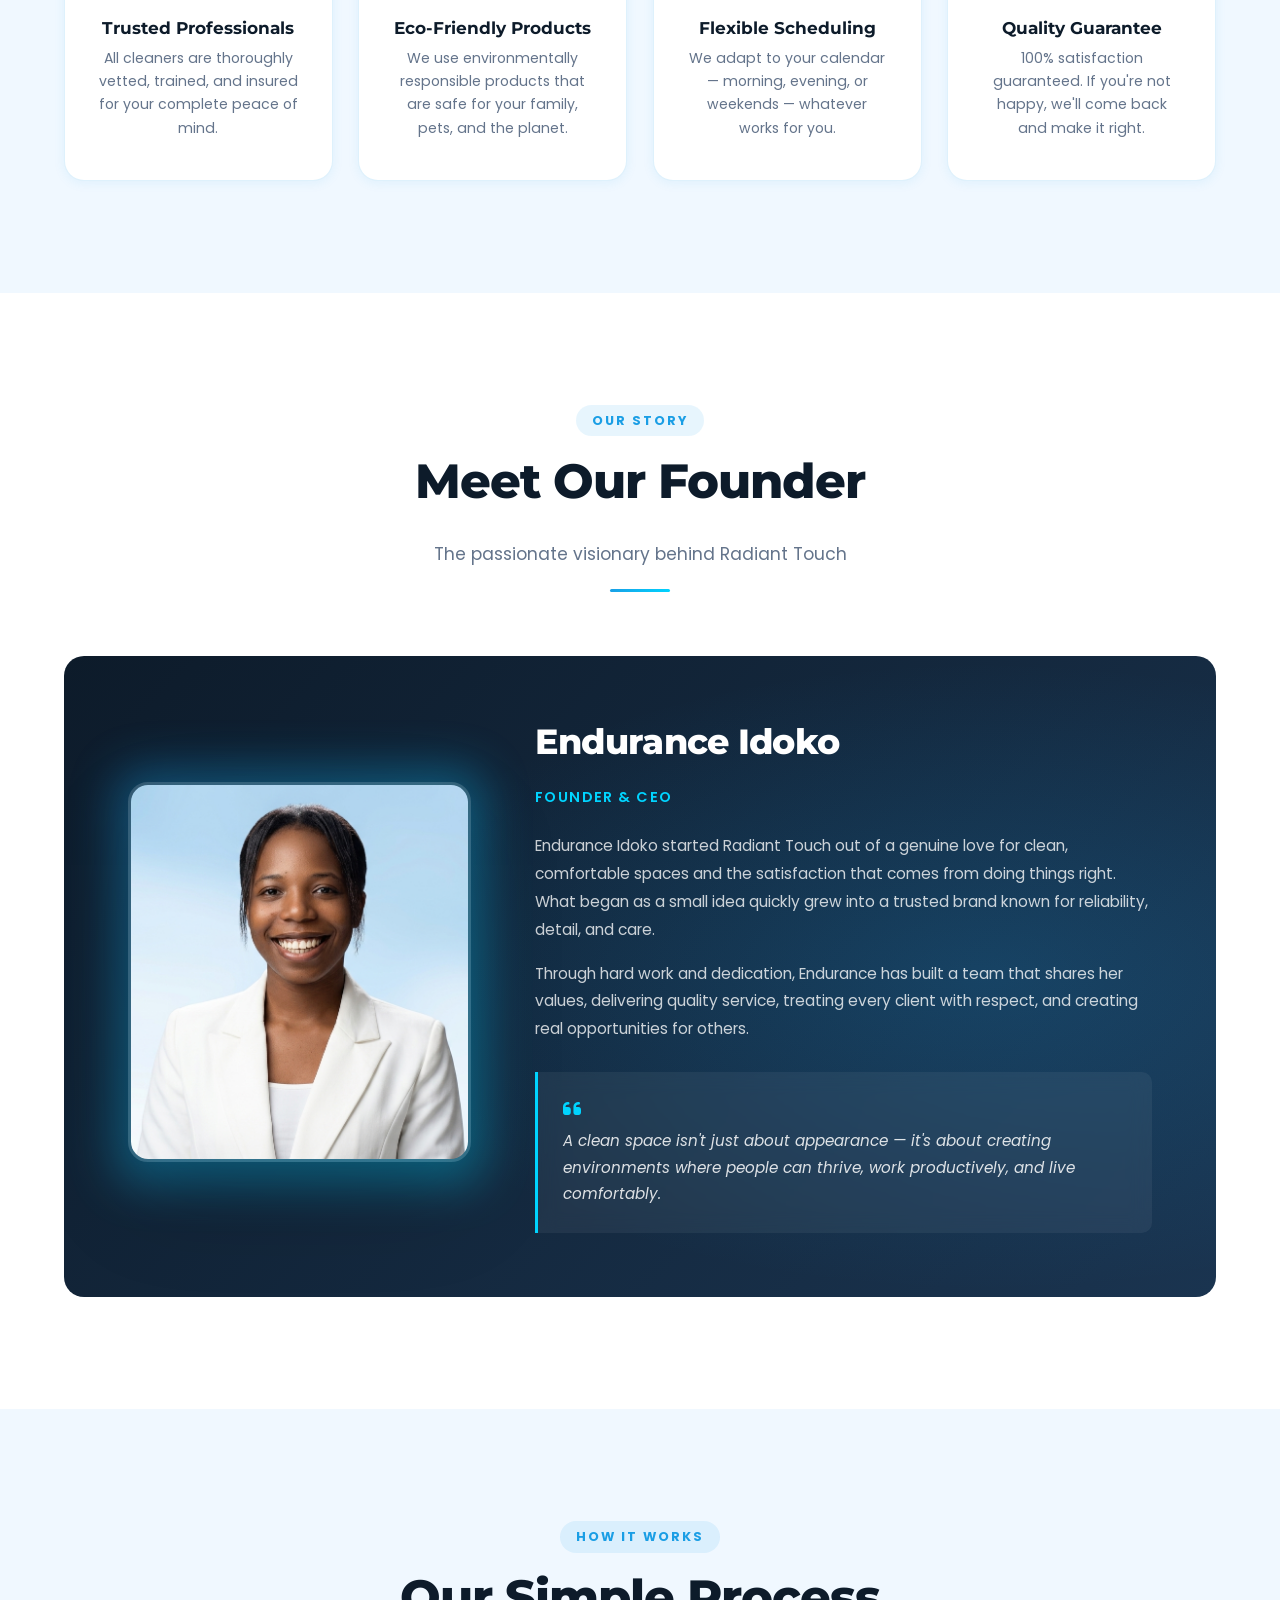
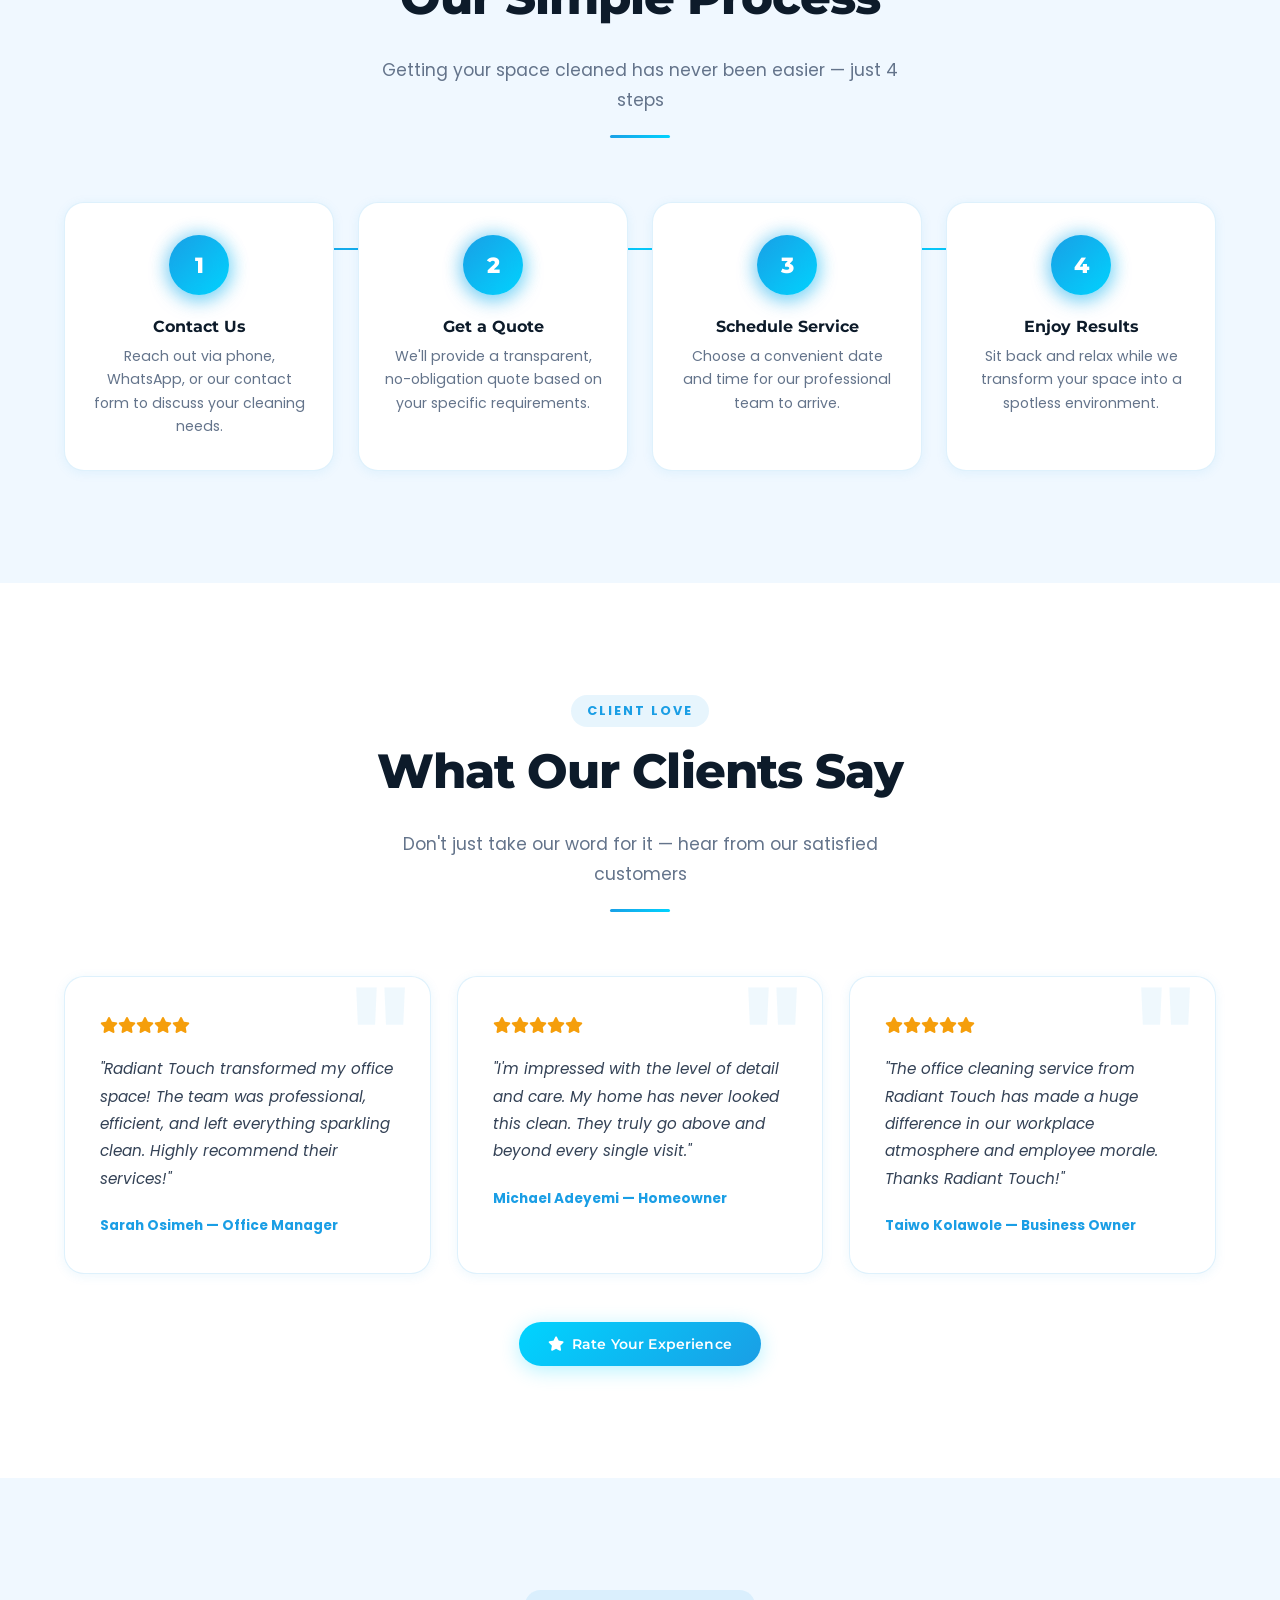
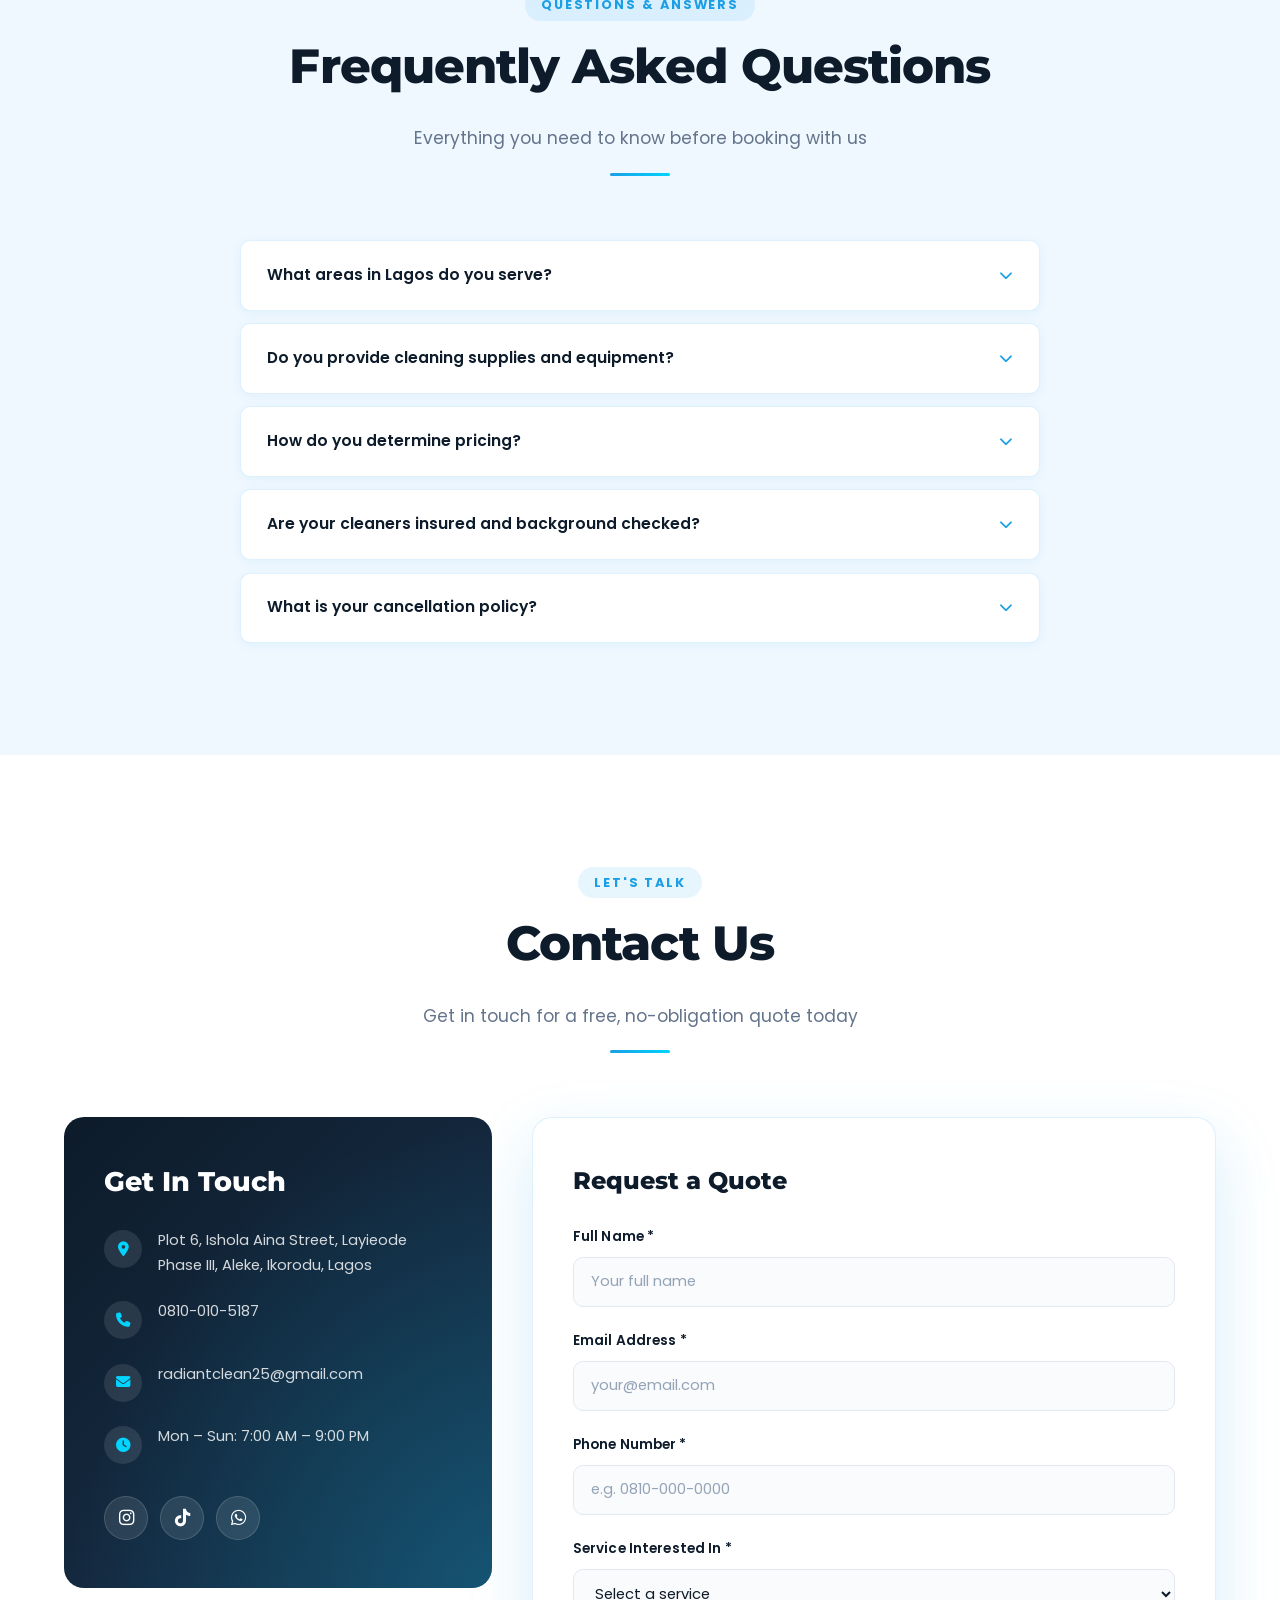
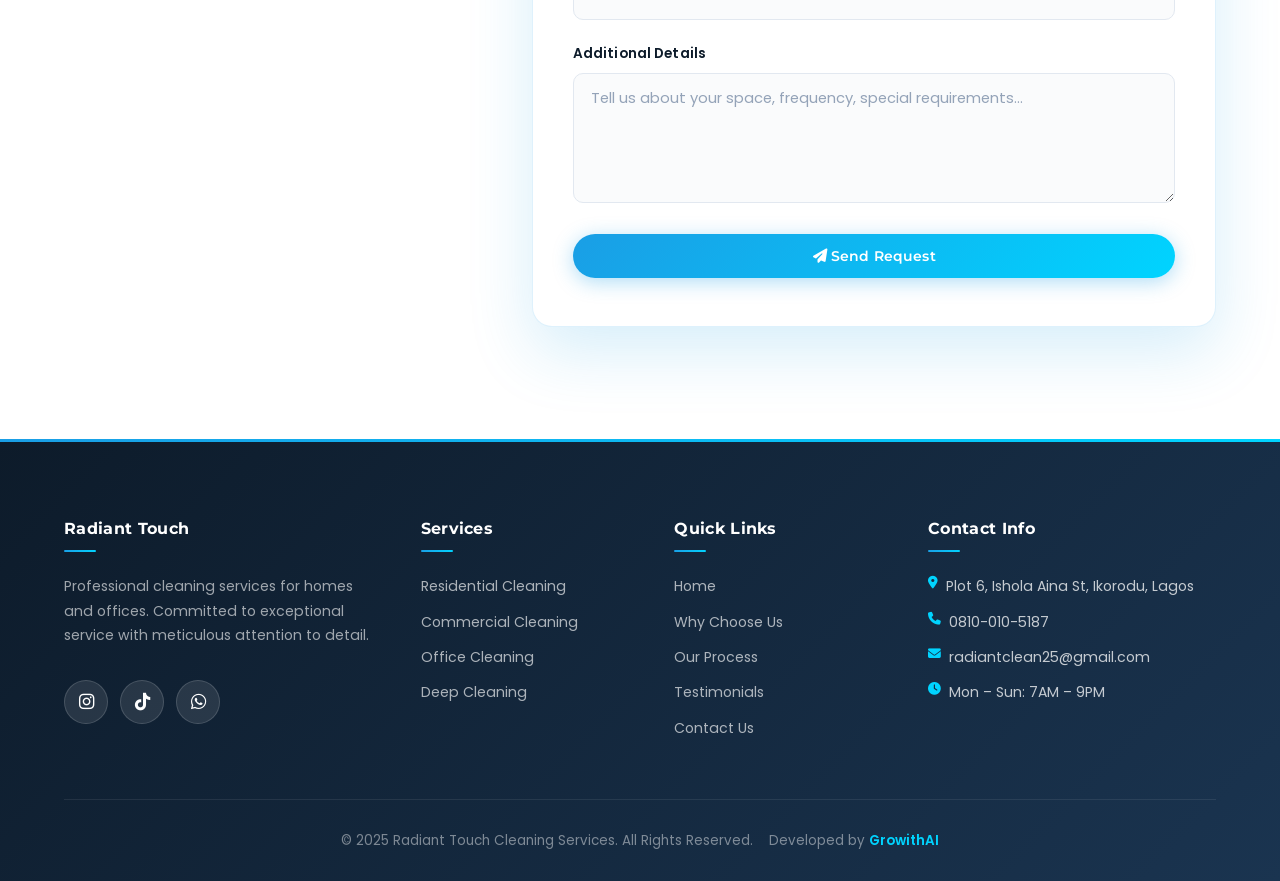
==== commit 03eff693: "new edits" ====
--- a/index.html
+++ b/index.html
@@ -3,7 +3,7 @@
 <head>
     <meta charset="UTF-8">
     <meta name="viewport" content="width=device-width, initial-scale=1.0">
-    <title>Radiant Touch — Premium Cleaning Services in Lagos, Nigeria</title>
+    <title>Radiant Touch Premium Cleaning Services in Lagos, Nigeria</title>
     <meta name="description" content="Radiant Touch offers premium residential and commercial cleaning services in Lagos, Nigeria. Experience spotless environments with our professional team. Free quotes available.">
     <meta name="keywords" content="Lagos cleaning service, professional cleaners Lagos, commercial cleaning Nigeria, residential cleaning Lagos, deep cleaning service, office cleaning Lagos, eco-friendly cleaning, Radiant Touch">
     <meta name="author" content="Radiant Touch">
